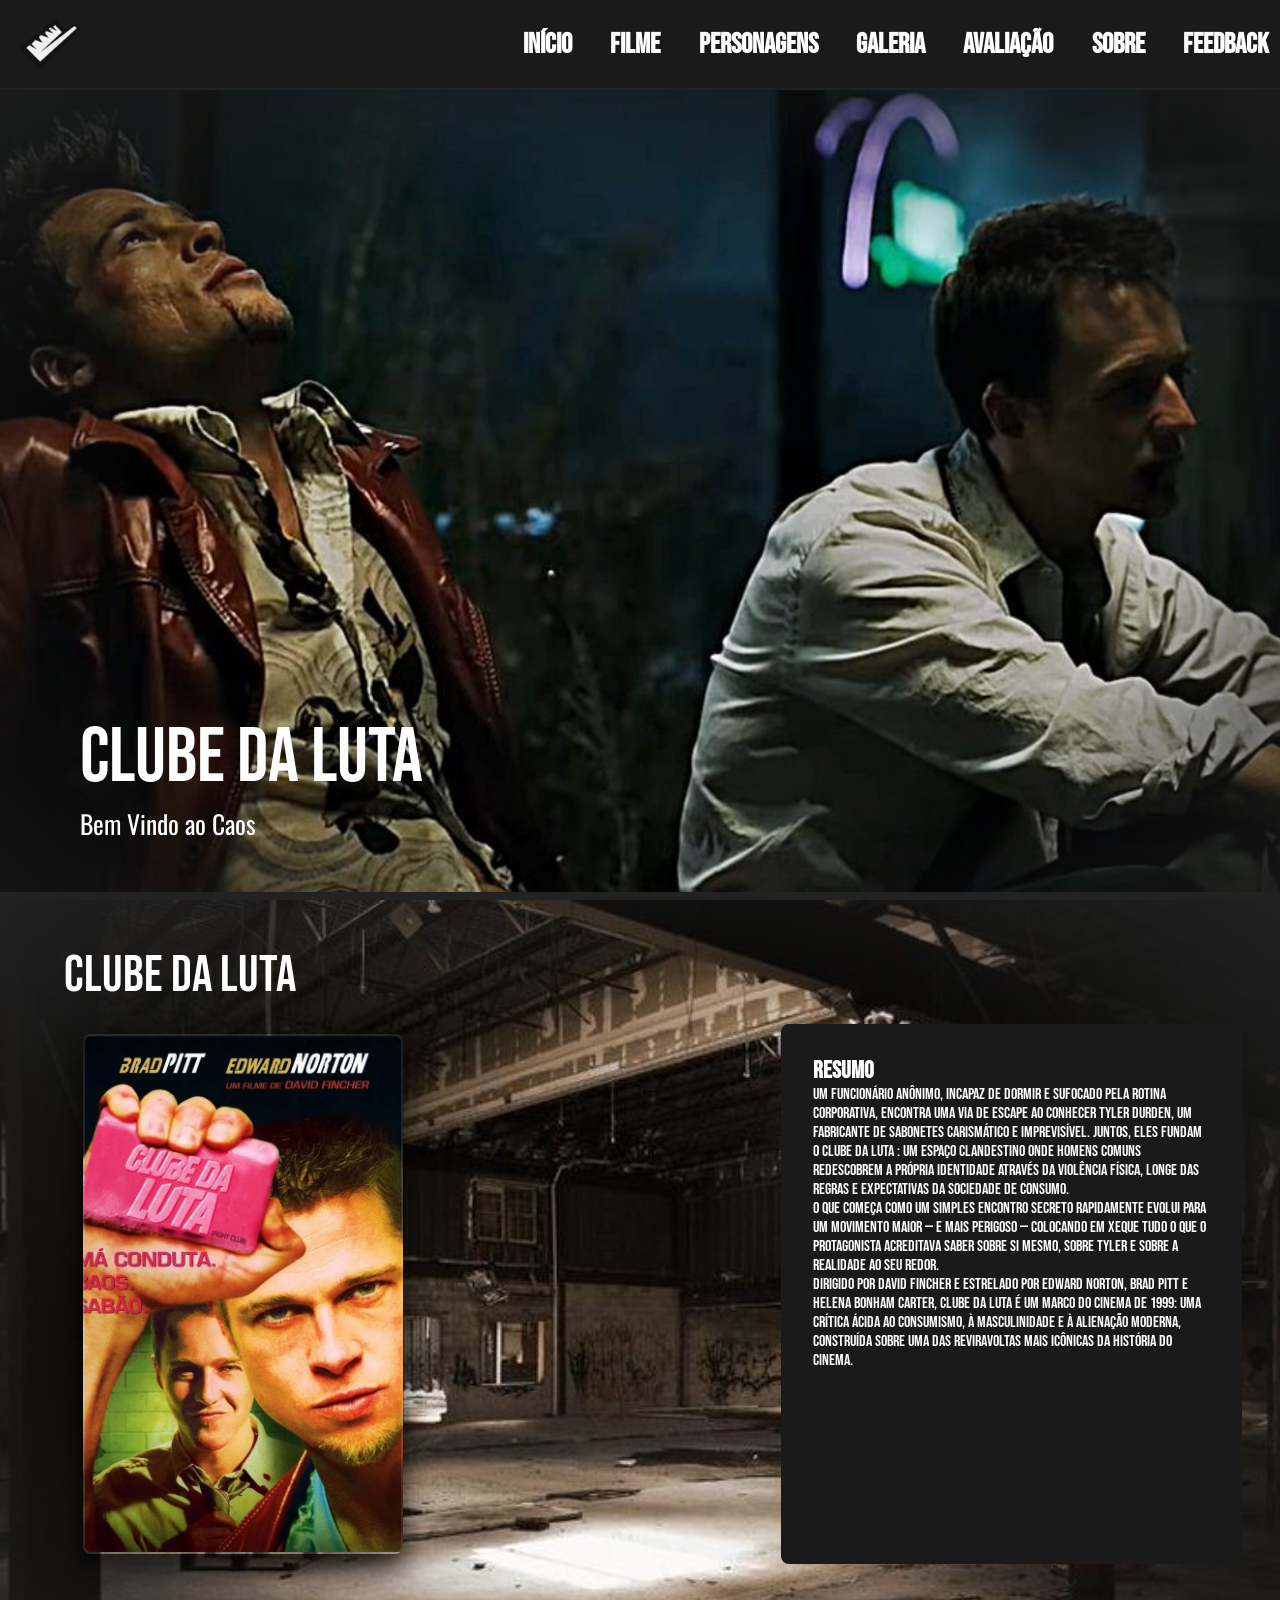
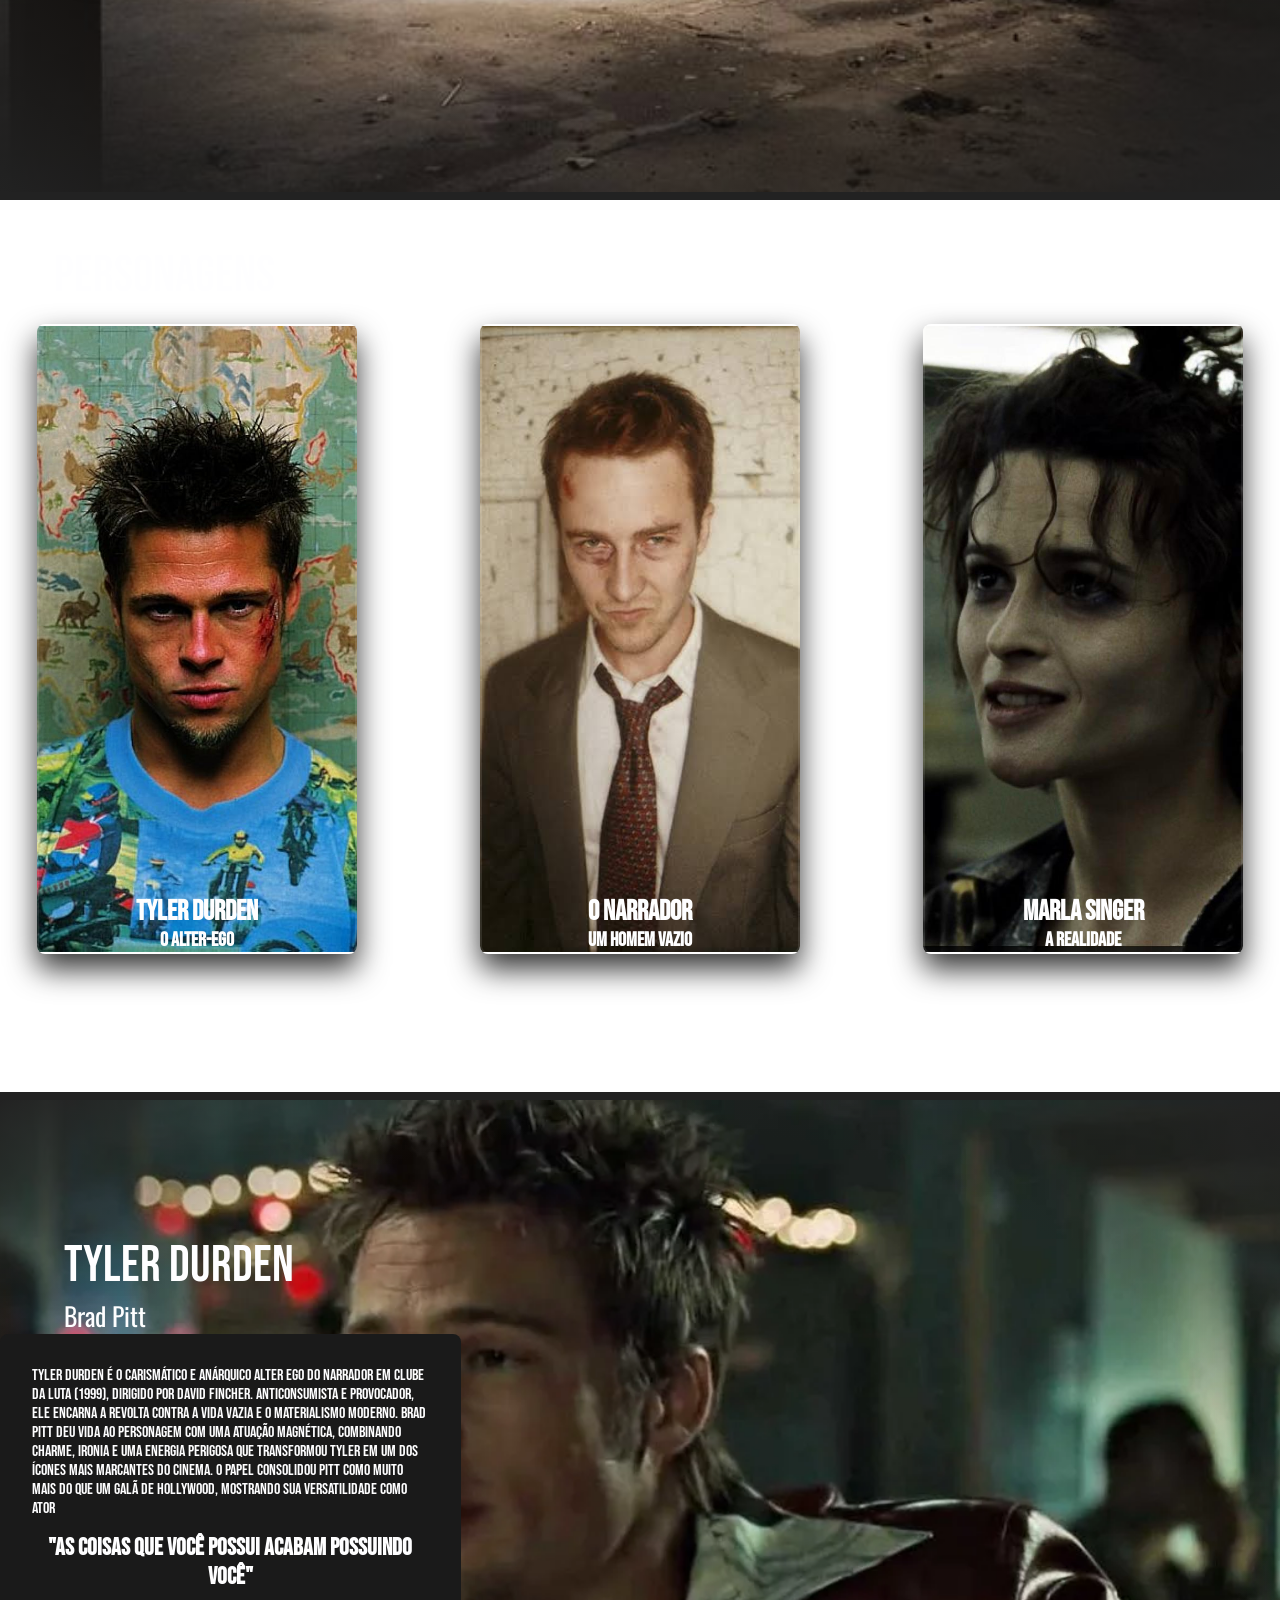
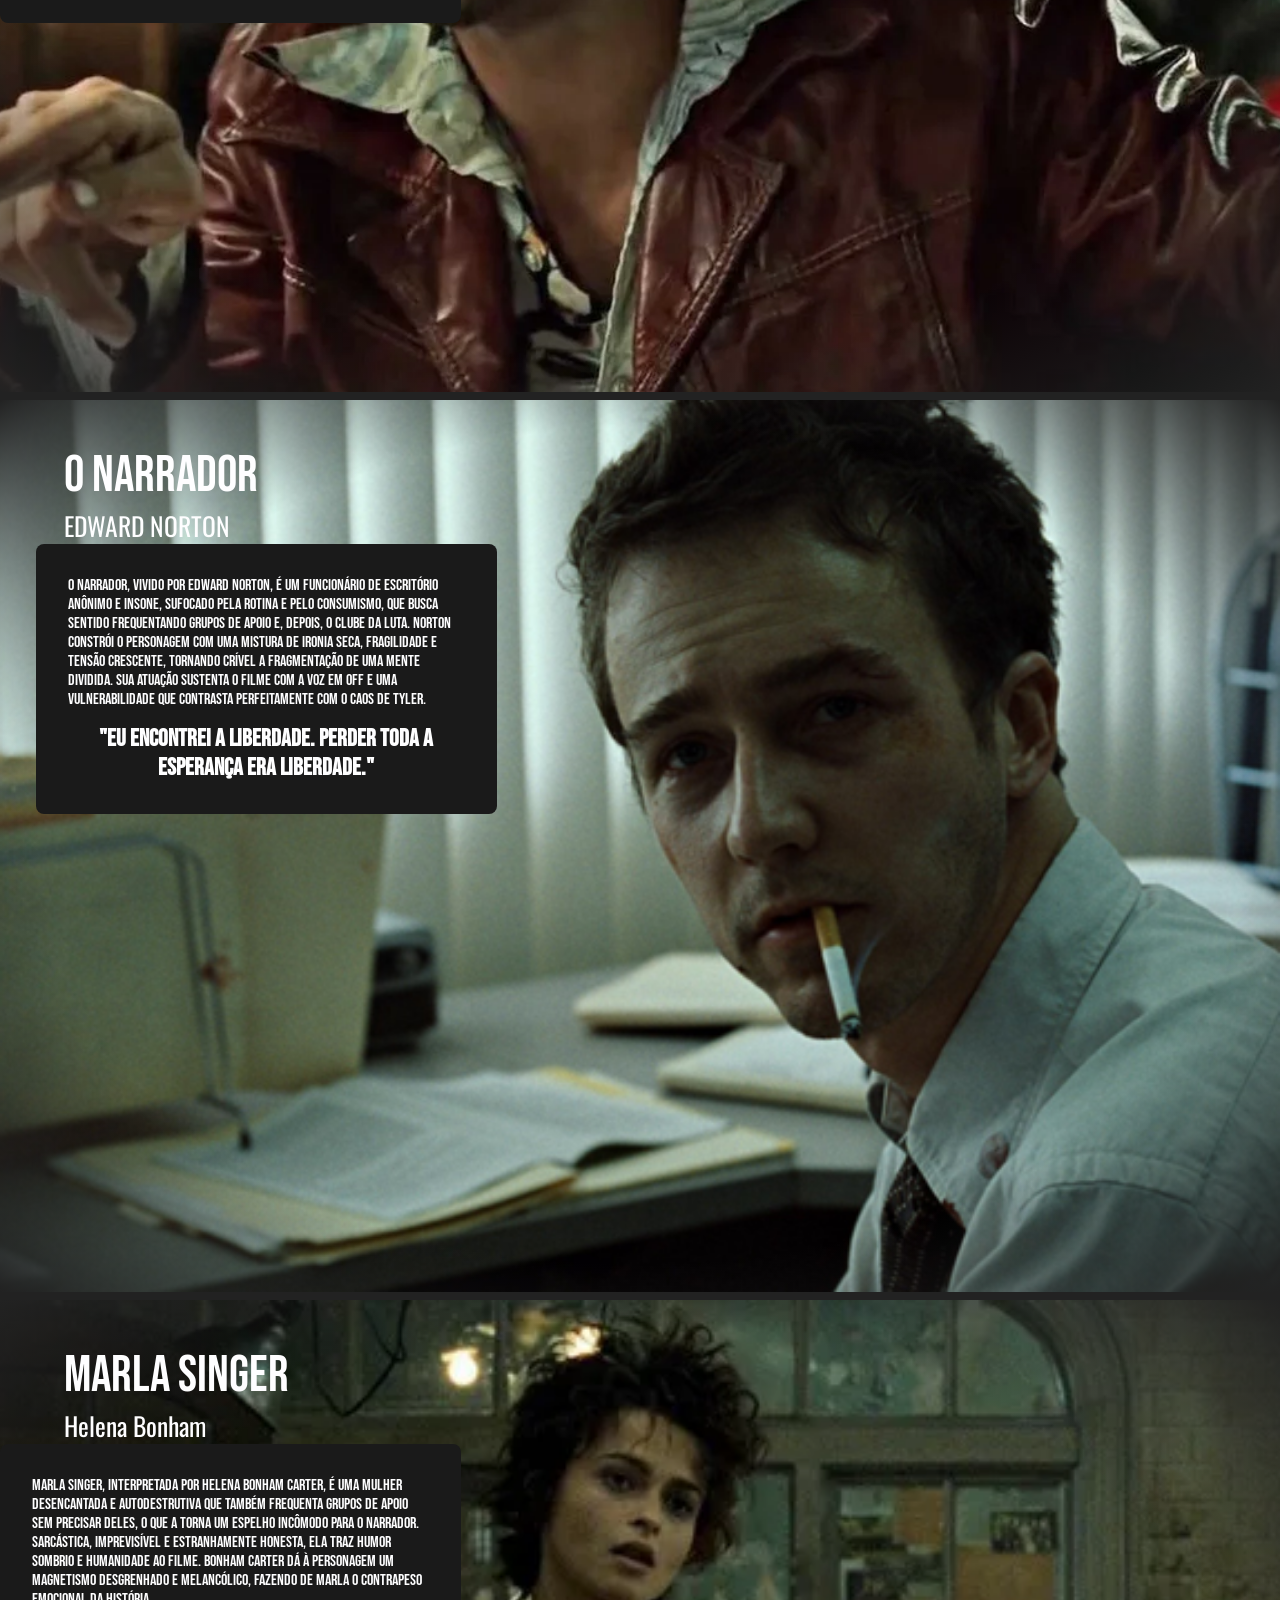
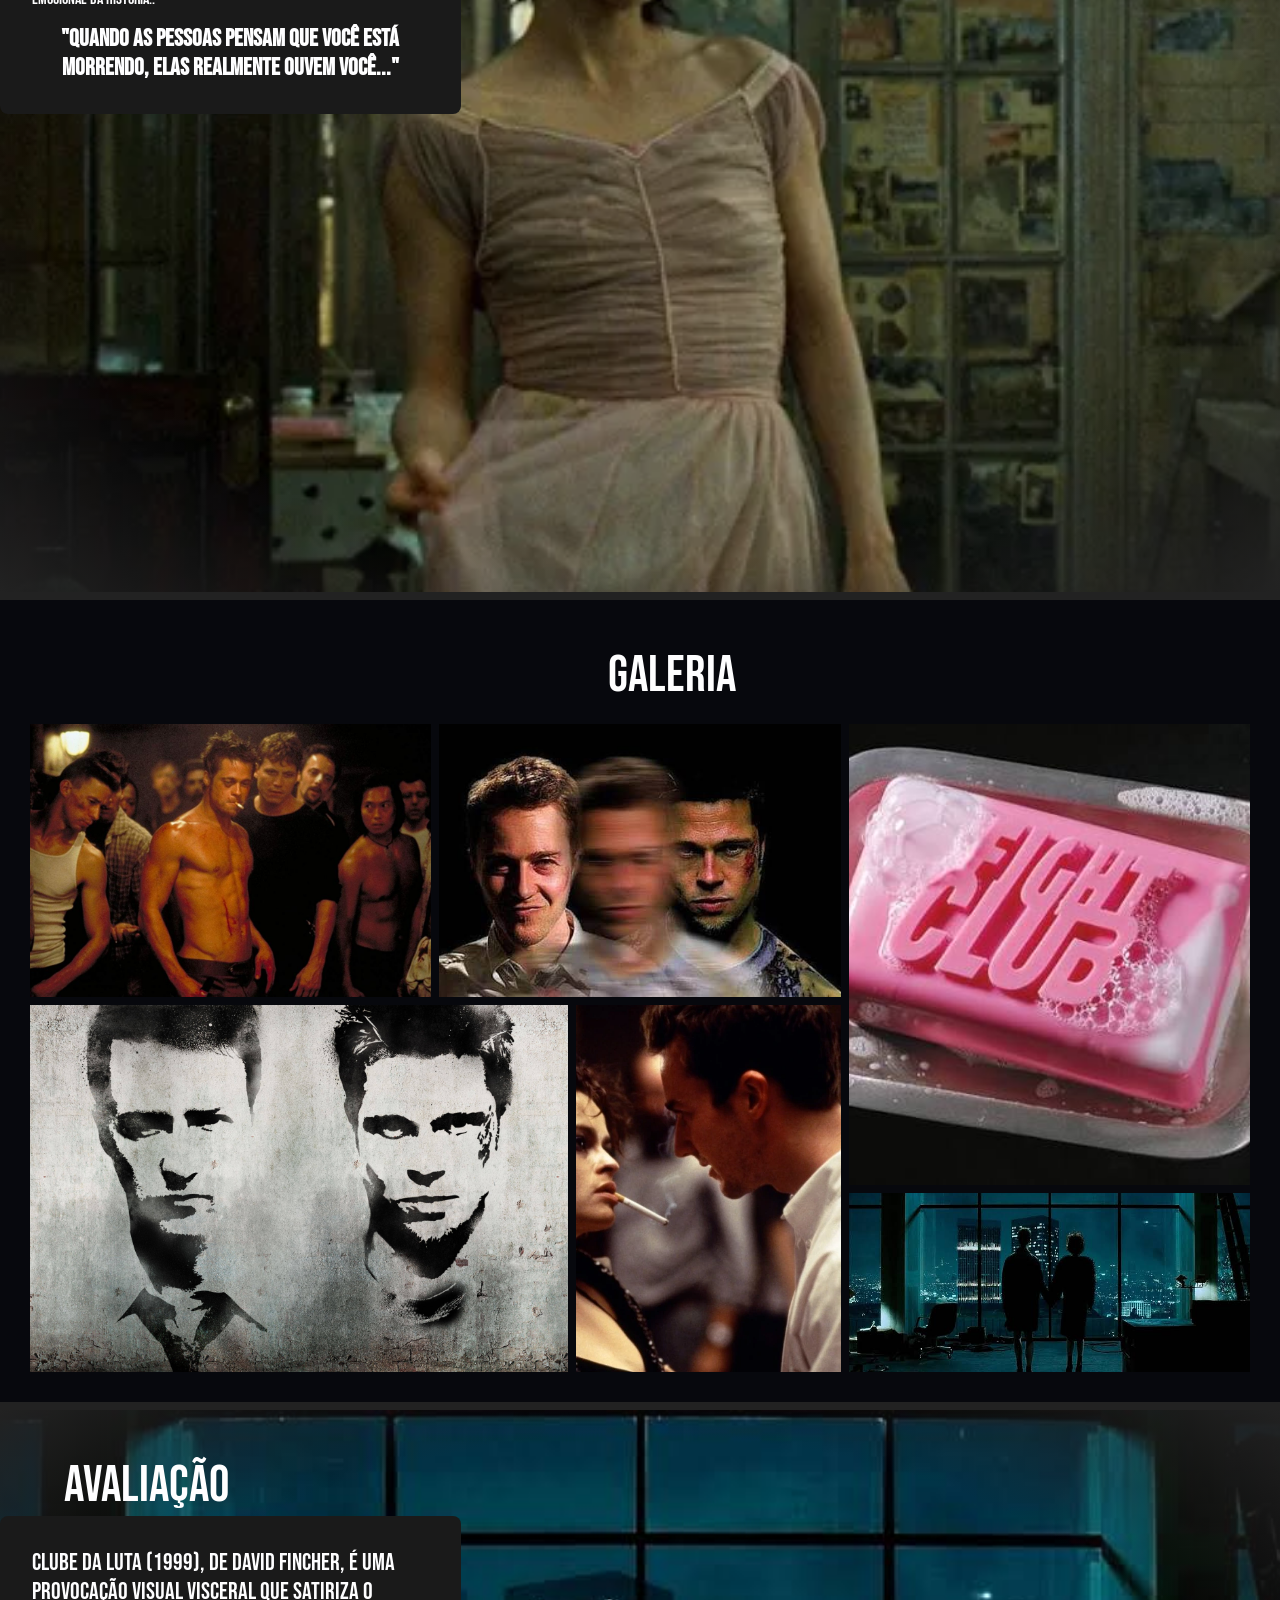
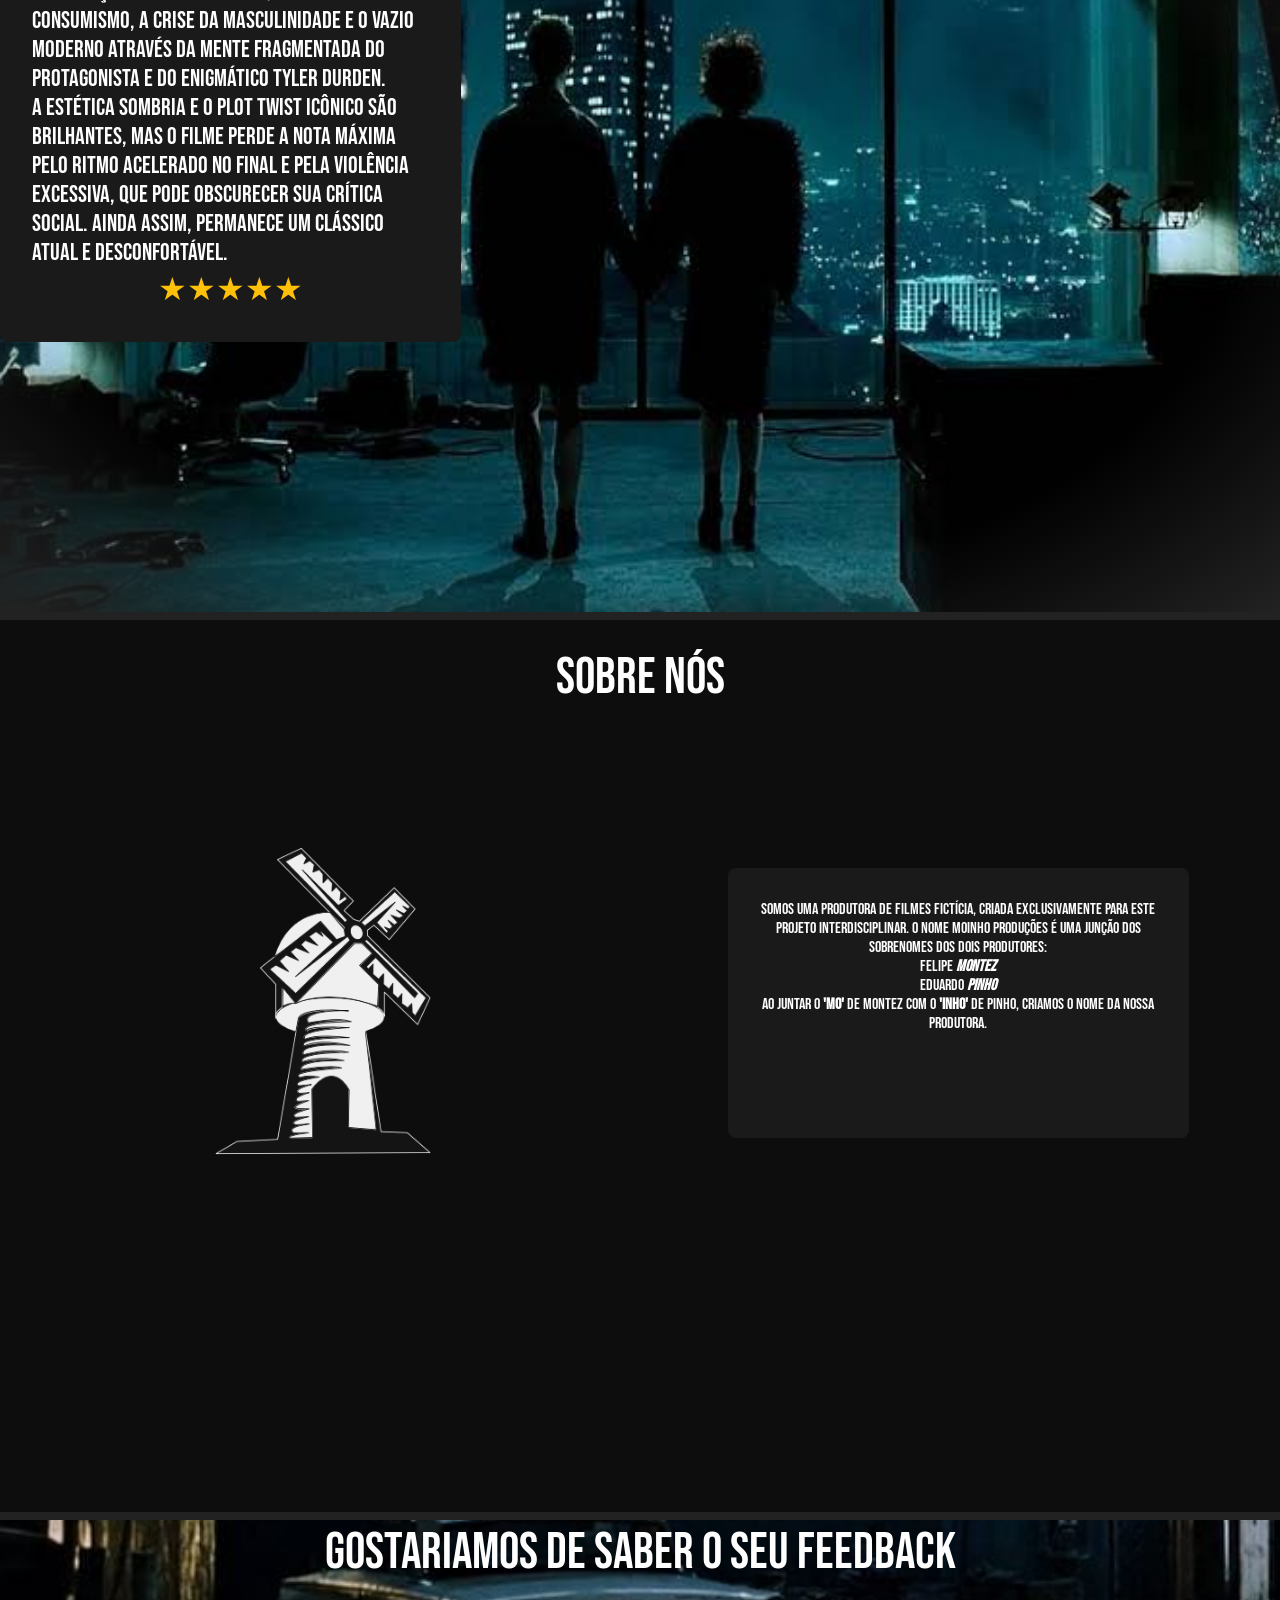
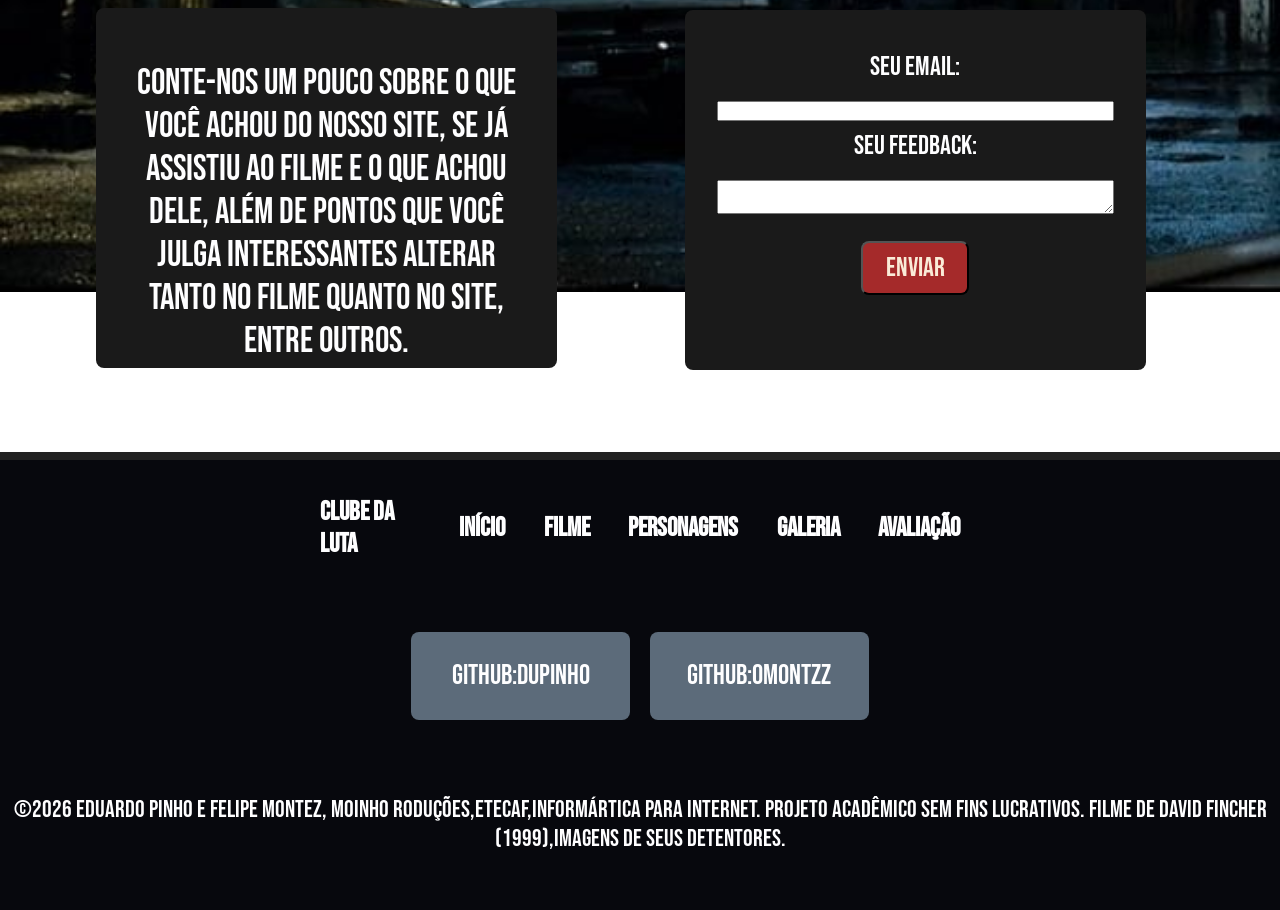
==== index.html @ 28697330 "Sobre nós Versão beta do sobre nós" ====
<!DOCTYPE html>
<html lang="pt-br">
<head>
    <meta charset="UTF-8">
    <meta name="viewport" content="width=device-width, initial-scale=1.0">
    
    <link rel="stylesheet" href="style.css">
    
    <title>Clube da Luta (1999)</title>
    <link rel="icon" type="image/png" href="./imgs/logoHelice.png">
    
    <meta name="description" content="Trabalho interdisciplinar feito por Eduardo Luis Pinho e Felipe Montez, Clube da Luta (1999)">
    <meta name="keywords" content="clube da luta, 1999, david fincher, edward norton, brad pitt">
    <meta name="author" content="Eduardo Luis Pinho">
    <meta name="author" content="Felipe Montez">
    <link rel="preconnect" href="https://fonts.googleapis.com">
    <link rel="preconnect" href="https://fonts.gstatic.com" crossorigin>
    <link href="https://fonts.googleapis.com/css2?family=Bebas+Neue&family=Oswald:wght@200..700&display=swap" rel="stylesheet">
</head>

<body>
    <header>
        <div id="mainHeader">
            <img id="logoProdutora" src="./imgs/logoHelice.png" alt="Logo da Helice Produtora">
            <nav>
                <h3 class="navsBtn"><a href="#secHome">INÍCIO</a></h3>
                <h3 class="navsBtn"><a href="#secFilme">FILME</a></h3>
                <h3 class="navsBtn"><a href="#secPersonagens">PERSONAGENS</a></h3>
                <h3 class="navsBtn"><a href="#secGaleria">GALERIA</a></h3>
                <h3 class="navsBtn"><a href="#secAvaliacao">AVALIAÇÃO</a></h3>
                <h3 class="navsBtn"><a href="#secSobreNos">SOBRE</a></h3>
                <h3 class="navsBtn"><a href="#secFeedback">FEEDBACK</a></h3>
            </nav>

            <div class="barra" id="barraProg" aria-hidden="true"></div>
        </div>
    </header>

    <section id="secHome">
        <div id="mainHome">
        <h1 class="pgTitulo" id="homeTitulo">CLUBE DA LUTA</h1>
        <h3 class="pgSubtitulo" id="homeSubtitulo">Bem Vindo ao Caos</h3>
        </div>
    </section>

    <section id="secFilme">
        <h1 class="pgTitulo" id="filmeTitulo">CLUBE DA LUTA</h1>
        <div id="infosFilme">
            <div id="bannerFilme"></div>
            <div class="infosBox" id="infosBoxFilme">
                <h1 id="tituloResumo">RESUMO</h1>
                <p>Um funcionário anônimo, incapaz de dormir e sufocado pela rotina corporativa, encontra uma via de escape ao conhecer Tyler Durden, um fabricante de sabonetes carismático e imprevisível. Juntos, eles fundam o Clube da Luta : um espaço clandestino onde homens comuns redescobrem a própria identidade através da violência física, longe das regras e expectativas da sociedade de consumo.</p>
                <p>O que começa como um simples encontro secreto rapidamente evolui para um movimento maior — e mais perigoso — colocando em xeque tudo o que o protagonista acreditava saber sobre si mesmo, sobre Tyler e sobre a realidade ao seu redor.</p>
                <p>Dirigido por David Fincher e estrelado por Edward Norton, Brad Pitt e Helena Bonham Carter, Clube da Luta é um marco do cinema de 1999: uma crítica ácida ao consumismo, à masculinidade e à alienação moderna, construída sobre uma das reviravoltas mais icônicas da história do cinema.</p>
            </div>
        </div>
    </section>

    <section id="secPersonagens">
        <h1 class="pgTitulo" id="personagensTitulo">PERSONAGENS</h1>
        <div id="cardsPersonagens">
            <a class="cards" id="cardTyler" href="#secPersonagensTyler">
                <h3 class="personaNm">TYLER DURDEN</h3>
                <h5 class="persoAdjetivo">O alter-ego</h5>
            </a>
            <a class="cards" id="cardNarrador" href="#secPersonagensNarrador">
                <h3 class="personaNm">O NARRADOR</h3>
                <h5 class="persoAdjetivo">Um Homem Vazio</h5>
            </a>
            <a class="cards" id="cardMarla" href="#secPersonagensMarla">
                <h3 class="personaNm">MARLA SINGER</h3>
                <h5 class="persoAdjetivo">A realidade</h5>
            </a>
        </div>
    </section>

    <section class="persoPG" id="secPersonagensTyler">
        <h1 class="pgTitulo" id="persoTylerTitulo">TYLER DURDEN</h1>
        <h3 class="pgSubtitulo" id="persoTylerSubtitulo">Brad Pitt</h3>
        <div class="infosBox" id="boxTyler">
            <p>Tyler Durden é o carismático e anárquico alter ego do narrador em Clube da Luta (1999), dirigido por David Fincher. Anticonsumista e provocador, ele encarna a revolta contra a vida vazia e o materialismo moderno. Brad Pitt deu vida ao personagem com uma atuação magnética, combinando charme, ironia e uma energia perigosa que transformou Tyler em um dos ícones mais marcantes do cinema. O papel consolidou Pitt como muito mais do que um galã de Hollywood, mostrando sua versatilidade como ator</p>
            <h2 class="citacoes">"As coisas que você possui acabam possuindo você"</h2>
        </div>
        <div id="documentoTyler"></div>
    </section>

    <section class="persoPg" id="secPersonagensNarrador">
        <h1 class="pgTitulo" id="persoNarraTitulo">O NARRADOR</h1>
        <h3 class="pgSubtitulo" id="persoNarraSubtitulo">EDWARD NORTON</h3>
        <div class="infosBox" id="boxNarrador">
            <p>O narrador, vivido por Edward Norton, é um funcionário de escritório anônimo e insone, sufocado pela rotina e pelo consumismo, que busca sentido frequentando grupos de apoio e, depois, o clube da luta. Norton constrói o personagem com uma mistura de ironia seca, fragilidade e tensão crescente, tornando crível a fragmentação de uma mente dividida. Sua atuação sustenta o filme com a voz em off e uma vulnerabilidade que contrasta perfeitamente com o caos de Tyler.</p>
            <h2 class="citacoes">"Eu encontrei a liberdade. Perder toda a esperança era liberdade."</h2>
        </div>
    </section>

    <section class="persoPg" id="secPersonagensMarla">
        <h1 class="pgTitulo" id="persoMarlaTitulo">MARLA SINGER</h1>
        <h3 class="pgSubtitulo" id="persoMarlaSubtitulo">Helena Bonham</h3>
        <div class="infosBox" id="boxMarla">
            <p>Marla Singer, interpretada por Helena Bonham Carter, é uma mulher desencantada e autodestrutiva que também frequenta grupos de apoio sem precisar deles, o que a torna um espelho incômodo para o narrador. Sarcástica, imprevisível e estranhamente honesta, ela traz humor sombrio e humanidade ao filme. Bonham Carter dá à personagem um magnetismo desgrenhado e melancólico, fazendo de Marla o contrapeso emocional da história..</p>
            <h2 class="citacoes"> "Quando as pessoas pensam que você está morrendo, elas realmente ouvem você..."</h2>
        </div>
    </section>

    <section id="secGaleria">
        <h1 class="pgTitulo" id="galeriaTitulo">GALERIA</h1>
        <div id="ftsGaleriaOrg">
            <div class="ftGal" id="ftGaleria1">
                <img src="./imgs/ftGaleria01.jpg" alt="">
            </div>
            <div class="ftGal" id="ftGaleria2">
                <img src="./imgs/ftGaleria02.jpg" alt="">
            </div>
            <div class="ftGal" id="ftGaleria3">
                <img src="./imgs/ftGaleria03" alt="">
            </div>
            <div class="ftGal" id="ftGaleria4">
                <img src="./imgs/ftGaleria04.jfif" alt="">
            </div>
            <div class="ftGal" id="ftGaleria5">
                <img src="./imgs/ftGaleria05" alt="">
            </div>
            <div class="ftGal" id="ftGaleria6">
                <img src="./imgs/ftPlot" alt="">
            </div>
        </div>
    </section>

    <section id="secAvaliacao">
        <h1 class="pgTitulo" id="avaliacaoTitulo">AVALIAÇÃO</h1>

        <div class="infosBox" id="infosBoxAval">
            <p class="txtAval">Clube da Luta (1999), de David Fincher, é uma provocação visual visceral que satiriza o consumismo, a crise da masculinidade e o vazio moderno através da mente fragmentada do protagonista e do enigmático Tyler Durden.</p>
            <p class="txtAval">A estética sombria e o plot twist icônico são brilhantes, mas o filme perde a nota máxima pelo ritmo acelerado no final e pela violência excessiva, que pode obscurecer sua crítica social. Ainda assim, permanece um clássico atual e desconfortável.</p>
                <span class="estrelas">★★★★★</span>
        </div>
    </section>

    <!--? vou fazer uma section do sobre a moinho produções e depois tipo um newsletter pra enviarem feedback -->

    <section id="secSobreNos">
        <h1 class="pgTitulo" id="sobreTitulo">SOBRE NÓS</h1>
        <div id="infosSobre">
            <div id="ftLogo"></div>
            <div class="infosBox" id="infosBoxSobre">
                <p>Somos uma produtora de filmes fictícia, criada exclusivamente para este projeto interdisciplinar. O nome Moinho Produções é uma junção dos sobrenomes dos dois produtores:</p>
                <ul>
                    <li>Felipe <b><i>Montez</i></b></li>
                    <li>Eduardo <b><i>Pinho</i></b></li>
                </ul>
                <p>Ao juntar o <b>'Mo'</b> de Montez com o <b>'inho'</b> de Pinho, criamos o nome da nossa produtora.</p>
            </div>
        </div>
    </section>

    <section id="secFeedback">
        <h1 class="pgTitulo" id="feedbackTitulo">Gostariamos de saber o seu feedback</h1>

        <div id="infosFeedback">
            <div class="infosBox" id="boxFeedback">
                <p>Conte-nos um pouco sobre o que você achou do nosso site, se já assistiu ao filme e o que achou dele, além de pontos que você julga interessantes alterar tanto no filme quanto no site, entre outros.</p>
            </div>

            <div class="infosBox" id="boxFormsFeedback">
                <form action="https://formspree.io/f/mvkaweya" method="POST">
                    <label>Seu email:</label>
                        <input type="email" name="email">
                    <label>Seu feedback:</label>
                        <textarea name="message"></textarea>
                    <button type="submit" id="btnEnviar">Enviar</button>
                </form>
            </div>
        </div>
    </section>

    <footer>
            <nav id="navFooter">
                <h3><a href="#secHome">CLUBE DA LUTA</a></h3>
                <h3><a href="#secHome">INÍCIO</a></h3>
                <h3><a href="#secFilme">FILME</a></h3>
                <h3><a href="#secPersonagens">PERSONAGENS</a></h3>
                <h3><a href="#secGaleria">GALERIA</a></h3>
                <h3><a href="#secAvaliacao">AVALIAÇÃO</a></h3>
            </nav>

            <div id="github">
                <a class="githubLink" href="https://github.com/dupinho" target="_blank">GITHUB:DuPinho</a>
                <a class="githubLink" href="https://github.com/OMontzz" target="_blank">GITHUB:OMontzz</a>
            </div>

            <p id="textoFooter"> 
                ©2026 Eduardo Pinho e Felipe Montez, Moinho roduções,ETECAF,Informártica para internet. Projeto Acadêmico sem fins lucrativos. Filme de David Fincher (1999),imagens de seus detentores.
            </p>
    </footer>

    <script src="barraProgresso.js"></script>

</body>
---- style.css ----
:root{
    --corbackgroundSecBase: #5C6B7A;
    --corBackgroundHeaderCards: #07080D;
    --corBackgroundBoxInfos: #1A1A1A;
    --corText: #FEFEFF;
    --tamanhoFontePgTitulo:4vw;
    --tamanhoFontePgSubtitulo: 2vw;
    --alturaCard: 70vh;
    --larguraCard: 25vw;
    --alturaImgCard: 38vh;
    --larguraImgCard: 18vw;
    --fontBabas: 'Bebas Neue', sans-serif;
    --fontOswald: 'Oswald', sans-serif;
}

*{
    padding: 0;
    margin: 0;
    box-sizing: border-box;
    font-family: 'Oswald', sans-serif;
    font-family: 'Bebas Neue', sans-serif;
}

html{
    scroll-behavior: smooth;
}

body::-webkit-scrollbar{
    display: none;
}

header{
    position: fixed;
    z-index: 2;
    top: 0;
    left: 0;
    
    background-color:#1A1A1A;
    color: var(--corText);
    border-bottom: 2px solid #222222;
    
    height: 10vh;
    width: 100%;
    
    display: flex;
        align-items: center;
}

nav{
    display: flex;
        justify-content: center;
        align-items: center;
    width: 50%;
    gap: 3vw;
    font-size: 1.5rem;
}

section{
    height: 100vh;
    width: 100%;
    
    border-bottom: 0.5rem solid #222222;

    scroll-margin-top: 10vh;
}

h1{
    padding-top: 5vh;
}

a{
    color: inherit;

    text-decoration: none;
}

form{
    display: flex;
        flex-direction: column;
}

label{
    margin-top: 1vh;
    margin-bottom: 2vh;

    font-size: 3vh;
}

textarea{
    margin-bottom: 3vh;
}

ul {
    list-style: none;
    padding: 0;
    margin: 0;
}

footer{
    width: 100%;
    height: 50vh;
    display: flex;
    flex-direction: column;
    align-items: center;
    background-color:#07080D;
    color: #FEFEFF;
}

#mainHeader{
    width: 100%;

    display: flex;
        justify-content: space-between;
        align-items: center;
}

#mainHeader > nav{
    margin-right: 5vw;
}

.barra{
    position: absolute;
    left: 0;
    bottom: 0;
    
    width: 100%;
    height: 1px;
    
    background: #fcc928;
    box-shadow: 
        0 0 8px 1px rgba(252, 201, 40, 0.9),
        0 0 20px 4px rgba(252, 201, 40, 0.5),
        0 0 45px 8px rgba(252, 201, 40, 0.25);
    
    transform-origin: left;
}

#logoProdutora{
    width: clamp(80px, 10vw, 120px);
    height: clamp(40px, 5vw, 60px);
    margin-left: clamp(12px, 2vw, 20px);
    object-fit: contain;
    object-position: left center;
}

.pgTitulo{
    color: var(--corText);
    font-size: var(--tamanhoFontePgTitulo);
    font-family: var(--fontBabas);
    font-weight: normal;
    
    margin-left:5vw;
}

.pgSubtitulo{
    color: var(--corText);
    font-size: var(--tamanhoFontePgSubtitulo);
    font-family: var(--fontOswald);
    font-weight: normal;
    
    margin-left:5vw;
}

#secHome{
    margin-top: 10vh;

    height: 90vh;

    background:
        radial-gradient(rgba(0, 0, 0, -0.50) 500px, #1a1a1a), 
        url(./imgs/ftHome.jpg);
    background-size: cover;
    background-attachment: fixed;
    background-position: center 10vh;
    
    display: flex;
        flex-direction: column;
        justify-content: flex-end;
}

#mainHome{
    margin-left: 80px;
    margin-bottom: 50px;
    text-align: left;
}

#homeTitulo{
    font-size: calc(var(--tamanhoFontePgTitulo) * 1.5);
    margin:0px;
}

#homeSubtitulo{
    margin:0px;
}

#secFilme{
    background:
        radial-gradient(rgba(0, 0, 0, -0.50) 500px, #222222),
        url(./imgs/galpao.jfif);
    background-size: cover;
    background-repeat: no-repeat;
    background-position: center;
}

#filmeTitulo{
    margin-bottom: 2vh;
}

#infosFilme{
    display: flex;
        justify-content: space-between;
        align-items: center;
    width: 100%;
}

#bannerFilme{
    width: 25vw;
    max-width: 320px;
    min-width: 220px;

    height: 65vh;
    min-height: 380px;
    max-height: 520px;

    background-image: url(imgs/ftCapa.jpg);
    background-size: cover;
    background-position: center;
    background-repeat: no-repeat;

    border-radius: 8px;
    border: 2px solid rgba(255, 255, 255, 0.1);
    box-shadow: 0 15px 30px rgba(0, 0, 0, 0.8);

    transition: transform 0.3s ease;

    margin-left: 6.5vw;
}

#bannerFilme:hover{
    transform: scale(1.02);
}

.infosBox{
    background-color: var(--corBackgroundBoxInfos);
    
    width: 36vw;
    min-width: 320px;
    max-width: 480px;
    
    border-radius: 8px;
    
    color: var(--corText);
    
    margin-right: 3vw;
    padding: 2rem;

        justify-self: flex-end;
        align-self: center;
}

#infosBoxFilme{
    height: 60vh;
}

#tituloResumo{
    padding-top: 0;
}

#secPersonagens{
    background:
        radial-gradient(rgba(0, 0, 0, -0.50) 500px, black), 
        url(./imgs/ftfundoPersonagens.jpeg);
        background-size: cover;
        background-attachment: fixed;
        background-position: center 10vh;
    
    display: flex;
        flex-direction: column;
        align-items: center;
}

#personagensTitulo{
    display: flex;
        align-self: flex-start;
    
    padding-bottom: 2vh;
    margin-left: 6vh;
}

#cardsPersonagens{
    width: 100%;

    display: flex;
        justify-content: space-around;
        align-items: center;
    gap: 50px;
}

.cards{
    width: var(--larguraCard);
    height: var(--alturaCard);

    display: flex;
        flex-direction: column;
        align-items: center;
        justify-content: flex-end;

    color: var(--corText);
    font-size: 1.5rem;

    border-radius: 8px;
    border: 2px solid rgba(255, 255, 255, 0.1);
    box-shadow: 0 15px 30px rgba(0, 0, 0, 0.8);

    transition: transform 0.3s ease;
}

.cards:hover{
    transform: scale(1.06);
}

#cardTyler{
    background-image: url(imgs/ftTylerPersoCard.jpg);
    background-size: cover;
    background-position: center;
    background-repeat: no-repeat;
}

#cardNarrador{
    background-image: url(imgs/ftcardNarrador.png);
    background-size: cover;
    background-position: center;
    background-repeat: no-repeat;
}

#cardMarla{
    background-image: url(imgs/ftMarlaPersoCard.jpg);
    background-size: cover;
    background-position: center;
    background-repeat: no-repeat;
}

.citacoes{
    text-align: center;
    padding-top: 15px;
}

#secPersonagensTyler{
    background: 
        radial-gradient(rgba(0, 0, 0, -0.50) 600px, #222222),
        url(./imgs/ftTylerPersopg);
    background-size: cover;
    background-position: center;
    padding-top: 10vh;
}

#secPersonagensNarrador{
    background: 
        radial-gradient(rgba(0, 0, 0, -0.50) 600px, #222222),
        url(./imgs/ftNarradorPersopg);
    background-size: cover;
    background-position: center;
}

#secPersonagensNarrador .infosBox{
    margin-left: 2.8vw;

    justify-self: flex-start;
}

#secPersonagensMarla{
    background: 
        radial-gradient(rgba(0, 0, 0, -0.50) 600px, #222222),
        url(./imgs/ftMarlaPersopg);
    background-size: cover;
    background-position: center;
}

#secGaleria{
    height: 90vh;
    
    background-color: var(--corBackgroundHeaderCards);
    
    display: flex;
        flex-direction: column;
    
    padding: 0 30px 30px;
}

#galeriaTitulo{
    margin-bottom: 2vh;

    align-self: center;
}

#ftsGaleriaOrg{
    flex: 1;
    min-height: 0;
    
    display: grid;
        grid-template-columns: repeat(9, minmax(0, 1fr));
        grid-template-rows: repeat(7, minmax(0, 1fr));
        gap: 8px;
}

#ftsGaleriaOrg > div{
    min-height: 0;
    overflow: hidden;
}

#ftsGaleriaOrg img{
    display: block;
    width: 100%;
    height: 100%;
    object-fit: cover;
}

#ftGaleria1 {
    grid-area: 1 / 1 / 4 / 4;
}
#ftGaleria2 {
    grid-area: 4 / 1 / 8 / 5;
}
#ftGaleria3 {
    grid-area: 4 / 5 / 8 / 7;
}
#ftGaleria4 {
    grid-area: 1 / 4 / 4 / 7;
}
#ftGaleria5 {
    grid-area: 1 / 7 / 6 / 10;
}
#ftGaleria6 {
    grid-area: 6 / 7 / 8 / 10;
}

.ftGal{
    transition: transform 0.3s ease;
}

.ftGal:hover{
    transform: scale(1.04);
    z-index: 1;
}

#secAvaliacao{
    height: 90vh;

    background: 
        radial-gradient(rgba(0, 0, 0, -0.50) 600px, #222222),
        url(./imgs/ftPlot);
    background-size: cover;
    background-position: center;
    background-repeat: no-repeat;
}

#secAvaliacao .infosBox{
    font-size: 1.5rem;
}

#secSobreNos{
    background-color: #0D0D0D;

    display: flex;
        flex-direction: column;
        align-content: center;
}

#sobreTitulo{
        align-self: center;

    margin-left: 0;
    padding-top: 3vh;
}

#infosSobre{
    display: flex;
        flex-direction: row;
        justify-content: center;
        gap: 15vh;
}

#ftLogo{
    height: 60vh;
    width: 60vh;

    background-image: url(./imgs/logoMoinho.png);
    background-repeat: no-repeat;
    background-position: center;
    background-size: cover;

    padding-top: 6vh;
    margin-top: 2.5vh;
    margin-left: 0;

        align-self: center;
}

#infosBoxSobre{
    height: 30vh;
    
    margin-top: 3vh;

    text-align: center;
}

#secFeedback{
    height: 60vh;

    background-image: url(./imgs/ftfundoPersonagens2.jpeg);
    background-size: cover;
    background-position: center -90vh;
    background-repeat: no-repeat;

    display: flex;
        flex-direction: column;
        align-content: center;
}

#feedbackTitulo{
        align-self: center;

    margin-left: 0;
    padding-top: 0.2vh;
}

#infosFeedback{
    display: flex;
        flex-direction: row;
        justify-content: center;
        gap: 10vh;
}

#boxFeedback{
    height: 40vh;

    font-size: 4vh;

    padding-top: 6vh;
    margin-top: 2.5vh;
    margin-left: 0;

        text-align: center;
        align-self: center;
}

#boxFormsFeedback{
    height: 40vh;
    
    margin-top: 3vh;

    text-align: center;
}

#btnEnviar{
    height: 6vh;
    width: 12vh;

    background-color: brown;
    color: antiquewhite;

    border-radius: 8px;

    font-size: 3vh;
    
        align-self: center;
}

.estrelas {
    display: block;
    width: 100%;
    margin-top: 0.2rem;
    text-align: center;

    color: #ffc107;
    font-size: 32px;
}


#navFooter{
    display: flex;
}

#navFooter h3{
    margin-top: 4vh;
    margin-bottom: 8vh;

    font-size: 1.65rem;
}

#github{
    display: flex;
        justify-content: center;
    
    gap: 20px;
    padding-bottom: 30px;
}

#github .githubLink{
    display: flex;
        align-items: center;
        justify-content: center;

    height: 87.5px;
    width: 218.75px;
    
    border-radius: 8px;
    
    text-align: center;
    text-decoration: none;
    
    background-color: #5C6B7A;
    
    font-size: 1.75rem;

    margin-bottom: 5vh;
}

#textoFooter{
    text-align: center;
    font-size: 1.5rem;

    margin-bottom: 2vh;
}

@media (max-width: 767px){
    header{
        height: 12.5vh;
        padding-top: 2.5vh;
    }

    nav{
        gap: 1.5vw;

        font-size: 1rem;
    }

    section{
        height: 87.5vh;

        scroll-margin-top: 12.5vh;
    }

    h1{
        padding-top: 2.5vh;
    }

    footer{
        height: 47.5vh;
        
        padding: 2.5rem 1rem 1.5rem;
        
        border-top: 2px solid #222222;
    }

    #mainHeader{
        padding-top: 5vw;
        padding-right: 15vw;

        gap: 15vw;
    }

    .navsBtn{
        padding: 0.5vw;
    }

    #logoProdutora{
        width: clamp(56px, 18vw, 75px);
        height: clamp(38px, 10vw, 50px);
        margin-left: clamp(8px, 4vw, 15px);
        margin-bottom: 1.5vh;
    }

    .pgTitulo{
        font-size: calc(var(--tamanhoFontePgTitulo) * 2);
    }

    .pgSubtitulo{
        font-size: calc(var(--tamanhoFontePgSubtitulo) * 2);
    }

    #secHome{
        background:
            url(./imgs/ftHomeMobile.jpg);
        background-position: 40% -40vh;

            justify-content: center;
            align-items: center;
    }

    #mainHome{
        margin-left: 0;
        margin-bottom: 85%;
        text-align: center;
    }

    #homeTitulo{
        font-size: calc(var(--tamanhoFontePgTitulo) * 3.2);
    }

    #homeSubtitulo{
        font-size: calc(var(--tamanhoFontePgSubtitulo) * 2.7);
    }

    #filmeTitulo{
        justify-self: center;
        
        font-size: calc(var(--tamanhoFontePgTitulo) * 2.5);

        margin-left: 0;
        margin-bottom: 1vh;
    }

    #infosFilme{
            flex-direction: column;
            justify-content: center;
            align-items: center;
    }

    #bannerFilme{
        height: 15vh;/*! 30vh */

        margin-left: 0;
        margin-bottom: 2.5vh;
    }

    .infosbox{
        width: 60vw;
        height: 10vh;

        margin-right: 0;
        padding: 1rem;
    }

    #infosBoxFilme{
        height: 30vh;
        width: 90vw;

        padding-top: 0;
        font-size: 0.8rem;

        display: flex;
            flex-direction: column;
            justify-content: center;
            align-items: center;
            text-align: center;
    }

    #tituloResumo{
        padding-top: 2.5vh;
    }

    #secPersonagens{
            justify-content: center;
    }

    #personagensTitulo{
        align-self: center;

        margin-left: 0;
        margin-bottom: 1vh;
    }

    #cardsPersonagens{
        flex-direction: column;
        justify-content: center;
        align-items: center;
        text-align: center;

        gap: 2.5vh;
    }
    
    .cards{
        width: 80vw;
        height: 22.5vh;

        font-size: 1rem;
    }

    /** configurar em outro momento a forma das imagens dentro dos cards */

    #cardNarrador{
        background-position: center 30%;
    }

    #cardMarla{
        margin-bottom: 3.5vh;
    }

    /*! talvez tenha que ajustar o tamanho do padding do citacoes */

    .citacoes{
        padding-top: 0;
    }

    #secPersonagensTyler{
        padding-top: 0;

        display: flex;
            flex-direction: column;
            justify-content: center;
            align-items: center;

        background:
            radial-gradient(rgba(0, 0, 0, 0.50) 600px, #222222),
            url(./imgs/ftTylerPersopgMobile.jfif);
        background-position: 70% center;
        background-size: cover;
    }

    #persoTylerTitulo{
        font-size: calc(var(--tamanhoFontePgTitulo) * 2.5);
    }

    #persoTylerSubtitulo{
        font-size: calc(var(--tamanhoFontePgSubtitulo) * 2.5);

        margin-bottom: 22vh;
    }

    #boxTyler{
        width: 80vw;
        height: 35vh;

        margin-top: 10vh;
        margin-left: 0;
        margin-right: 0;

        font-size: 1rem;
    }

    #boxTyler > .citacoes{
        padding-top: 5px;

        font-size: 1.2rem;
    }

    #secPersonagensNarrador{
        padding-top: 0;

        display: flex;
            flex-direction: column;
            justify-content: center;
            align-items: center;

        background:
            radial-gradient(rgba(0, 0, 0, 0.50) 600px, #222222),
            url(./imgs/ftNarraPersopgMobile.jfif);
        background-position: 70% center;
        background-size: cover;
    }

    #persoNarraTitulo{
        font-size: calc(var(--tamanhoFontePgTitulo) * 2.5);
    }

    #persoNarraSubtitulo{
        font-size: calc(var(--tamanhoFontePgSubtitulo) * 2.5);

        margin-bottom: 33vh;
    }

    #boxNarrador{
        width: 80vw;
        height: 35vh;

        margin-top: 4vh;
        margin-left: 0;
        margin-right: 0;

        font-size: 1rem;
    }

    #boxNarrador > .citacoes{
        padding-top: 7.5px;

        font-size: 1.2rem;
    }

    #secPersonagensMarla{
        padding-top: 0;

        display: flex;
            flex-direction: column;
            justify-content: center;
            align-items: center;

        background:
            radial-gradient(rgba(0, 0, 0, 0.50) 600px, #222222),
            url(./imgs/ftMarlaPersopgMobile.jpg);
        background-position: center;
        background-size: cover;
    }

    #persoMarlaTitulo{
        font-size: calc(var(--tamanhoFontePgTitulo) * 2.5);
    }

    #persoMarlaSubtitulo{
        font-size: calc(var(--tamanhoFontePgSubtitulo) * 2.5);

        margin-bottom: 32vh;
    }

    #boxMarla{
        width: 80vw;
        height: 40vh;

        margin-left: 0;
        margin-right: 0;
        margin-bottom: 4vh;

        font-size: 1rem;
    }

    #boxMarla > .citacoes{
        padding-top: 7.5px;

        font-size: 1.2rem;
    }

    #galeriaTitulo{
        margin-top: -2.2vh;
        margin-bottom: 1vh;
    }

    #ftsGaleriaOrg{
        display: grid;
            grid-template-columns: repeat(2, 1fr);
            grid-template-rows: repeat(9, 1fr);
            grid-column-gap: 8px;
            grid-row-gap: 8px;
    }

    #ftGaleria1{
        grid-area: 6 / 2 / 10 / 3;
    }
    #ftGaleria2{
        grid-area: 1 / 2 / 3 / 3;
    }
    #ftGaleria3{
        grid-area: 7 / 1 / 10 / 2;
    }
    #ftGaleria4{
        grid-area: 5 / 1 / 7 / 2;
    }
    #ftGaleria5{
        grid-area: 1 / 1 / 5 / 2;
    }
    #ftGaleria6{
        grid-area: 3 / 2 / 6 / 3;
    }
    
    #secAvaliação{
            flex-direction: column;
            justify-content: center;
            align-items: center;

        background-position: center; /* center provisorio, depois arrumar um jeito de dx o centro dele mais pra baixo */
    }

    #avaliacaoTitulo{
            justify-self: center;

        padding-top: 2.5vh;
    }

    #infosBoxAval{
        height: 45vh;
        width: 90vw;

        margin-top: 30vh;
        padding-top: 5vh;

        display: flex;
            flex-direction: column;
            justify-content: center;
            align-items: center;
            text-align: center;
    }

    .txtAval{
        font-size: 1.3rem;
    }

    #navFooter{
        width: 90%;
        display: grid;
            grid-template-columns: repeat(2, minmax(0, 1fr));
            column-gap: 1rem;
            row-gap: 0.75rem;
            text-align: center;
    }

    #navFooter h3{
        margin: 0;
        
        font-size: 1.25rem;
    }

    #navFooter h3:first-child{
            grid-column: 1 / -1;
        
        margin-bottom: 0.5rem;
        
        color: #fcc928;
        
        font-size: 1.65rem;
    }

    #github{
        width: 90%;
        
        gap: 0.75rem;
        
        padding: 2rem 0 1.5rem;
    }

    #github .githubLink{
        width: min(218.75px, 48%);
        height: 56px;
        
        margin-bottom: 0;
        
        border: 1px solid #6f7d8a;
        
        font-size: 1.05rem;
    }

    #textoFooter{
        width: 90%;
        max-width: 420px;
        
        margin: 0;
        
        font-size: 0.85rem;
        line-height: 1.5;
    }
}

@media (min-width: 768px) and (max-width: 1199px){
    header{
        height: 10vh;
    }

    #mainHeader{
        width: 100%;
        
        padding: 0 2vw;
        gap: 12vw;
    }

    #logoProdutora{
        width: 116.5px;
        height: 60px;
        
        margin-left: 4vw;
    }

    nav{
        width: 72%;
    
        gap: 5vw;
    
            justify-content: flex-end;
        
        font-size: 1.75rem;
    }

    .navsBtn{
        white-space: nowrap;
    }

    #secHome{
        background:
            radial-gradient(rgba(0, 0, 0, -10) 500px, #1a1a1a),
            url(./imgs/ftHomeMobile.jpg);
        background-size: cover;
        background-repeat: no-repeat;
        background-position: center;

        display: flex;
            flex-direction: column;
            justify-content: center;
            align-items: center;
    }

    #mainHome{
        margin-left: 0;
        margin-bottom: 0;
        
            text-align: center;
    }

    #homeTitulo{
        font-size: calc(var(--tamanhoFontePgSubtitulo) * 5);

        margin:0px;
    }

    #homeSubtitulo{
        font-size: calc(var(--tamanhoFontePgSubtitulo) * 2);

        margin:0px;
    }

    #filmeTitulo{
        font-size: calc(var(--tamanhoFontePgTitulo) * 3);
        
        margin-left: 0;
        margin-bottom: 1vh;
        
            text-align: center;
    }

    #infosFilme{
        height: 78vh;

            flex-direction: column;
            justify-content: flex-start;
            align-items: center;
        
        gap: 2vh;
    }

    #bannerFilme{
        width: 42.5vw;
        height: 50vh;

        min-height: 0;
        max-height: 380px;
        
        margin-top: 1vh;
        margin-left: 0;
        
        background-size: cover;
        background-position: center;
    }

    #infosBoxFilme{
        width: 80vw;
        height: 36vh;

        min-width: 0;
        max-width: 800px;
        
        min-height: 0;
        max-height: 360px;
        
        margin-right: 0;
        padding: 1.25rem;
        
        overflow: auto;
        
        font-size: 1rem;
        line-height: 1.35;
    }

    #tituloResumo{
        padding-top: 0;
        
            text-align: center;
    }

    #personagensTitulo{
        font-size: calc(var(--tamanhoFontePgTitulo) * 3);
        
        padding-top: 1.5vh;
        margin-left: 0;

            align-self: center;
    }

    #personagensTitulo{
        align-self: center;

        margin-left: 0;
        margin-bottom: 1vh;
    }

    #cardsPersonagens{
            flex-direction: column;
            justify-content: center;
            align-items: center;
            text-align: center;

        gap: 2.5vh;
    }
    
    .cards{
        width: 80vw;
        height: 22.5vh;

        font-size: 1rem;
    }

    /** configurar em outro momento a forma das imagens dentro dos cards */

    #cardTyler{
    margin-top: -2vh;
    }

    #cardNarrador{
        background-position: center 35%;
    }

    #cardMarla{
        margin-bottom: 5vh;
    }

    /*! fazer a diagramação da pagina de cada personagem, tentar manter as mesmas fotos do desktop */

    .persoPg{
            flex-direction: column;
            justify-content: center;
            align-items: center;

        background-size: cover;
        background-position: center center;/* center provisorio, depois arrumar um jeito de dx o centro dele mais pra baixo */
    }

    #persoTylerTitulo{
        font-size: calc(var(--tamanhoFontePgTitulo) * 2);

            justify-self: center;

        margin-top: -10vh;
    }

    #persoTylerSubtitulo{
        font-size: calc(var(--tamanhoFontePgSubtitulo) * 2);

            justify-self: center;
    }

    #boxTyler{
        height: 35vh;
        width: 90vw;

        margin-top: 37.5vh;
        margin-right: auto;
        margin-left: auto;
        padding-top: 5vh;

        display: flex;
            flex-direction: column;
            justify-content: center;
            align-items: center;
            text-align: center;

        font-size: 1.3rem;
    }

    #secPersonagensNarrador{
        background-image: url(./imgs/ftNarraPersopgMobile.jfif);
    }

    #secPersonagensNarrador .infosBox{
        margin-left: 20vw;
    }

    #persoNarraTitulo{
        font-size: calc(var(--tamanhoFontePgTitulo) * 2);

            justify-self: center;

        margin-top: -10vh;
    }

    #persoNarraSubtitulo{
        font-size: calc(var(--tamanhoFontePgSubtitulo) * 2);

            justify-self: center;
    }
        /*? dar um jeito de centralizar horizontalmente */
    #boxNarrador{
        height: 35vh;
        width: 90vw;

        margin-top: 37.5vh;
        padding-top: 2vh;

        display: flex;
            flex-direction: column;
            justify-content: center;
            align-items: center;
            text-align: center;

        font-size: 1.3rem;
    }

    #persoMarlaTitulo{
        font-size: calc(var(--tamanhoFontePgTitulo) * 2);

            justify-self: center;

        margin-top: -10vh;
    }

    #persoMarlaSubtitulo{
        font-size: calc(var(--tamanhoFontePgSubtitulo) * 2);

            justify-self: center;
    }

    #boxMarla{
        height: 35vh;
        width: 90vw;

        margin-top: 37.5vh;
        margin-right: auto;
        margin-left: auto;
        padding-top: 5vh;

        display: flex;
            flex-direction: column;
            justify-content: center;
            align-items: center;
            text-align: center;

        font-size: 1.3rem;
    }

    #galeriaTitulo{
        font-size: calc(var(--tamanhoFontePgTitulo) * 3);

        margin-top: -2.2vh;
        margin-bottom: 1vh;
    }

    #ftsGaleriaOrg{
        display: grid;
            grid-template-columns: repeat(3, 1fr);
            grid-template-rows: repeat(9, 1fr);
            grid-column-gap: 12px;
            grid-row-gap: 12px;
    }

    #ftGaleria1{
        grid-area: 1 / 1 / 4 / 3;
    }
    #ftGaleria2{
        grid-area: 1 / 3 / 4 / 4;
    }
    #ftGaleria3{
        grid-area: 4 / 2 / 7 / 4;
    }
    #ftGaleria4{
        grid-area: 4 / 1 / 7 / 2;
    }
    #ftGaleria5{
        grid-area: 7 / 1 / 10 / 3;
    }
    #ftGaleria6{
        grid-area: 7 / 3 / 10 / 4;
    }

    #secAvaliação{
            flex-direction: column;
            justify-content: center;
            align-items: center;

        background-size: cover;
        background-position: center center;/* center provisorio, depois arrumar um jeito de dx o centro dele mais pra baixo */
    }

    #avaliacaoTitulo{
        font-size: calc(var(--tamanhoFontePgTitulo) * 3);

            justify-self: center;

        padding-top: 2.5vh;
    }

    #infosBoxAval{
        height: 30vh;
        width: 90vw;

        margin-top: 40vh;
        margin-right: auto;
        margin-left: auto;
        padding-top: 5vh;

        display: flex;
            flex-direction: column;
            justify-content: center;
            align-items: center;
            text-align: center;
    }

    .txtAval{
        font-size: 1.3rem;
    }

    #navFooter{
        margin-top: 5vh;
        margin-bottom: 5vh;

        width: 100%;
        
            flex-direction: row;
            flex-wrap: nowrap;
            justify-content: space-around;
            align-items: center;
        
        gap: 1vw;
    }

    #navFooter h3{
        margin: 2vh 0;
        
        white-space: nowrap;
    }

}
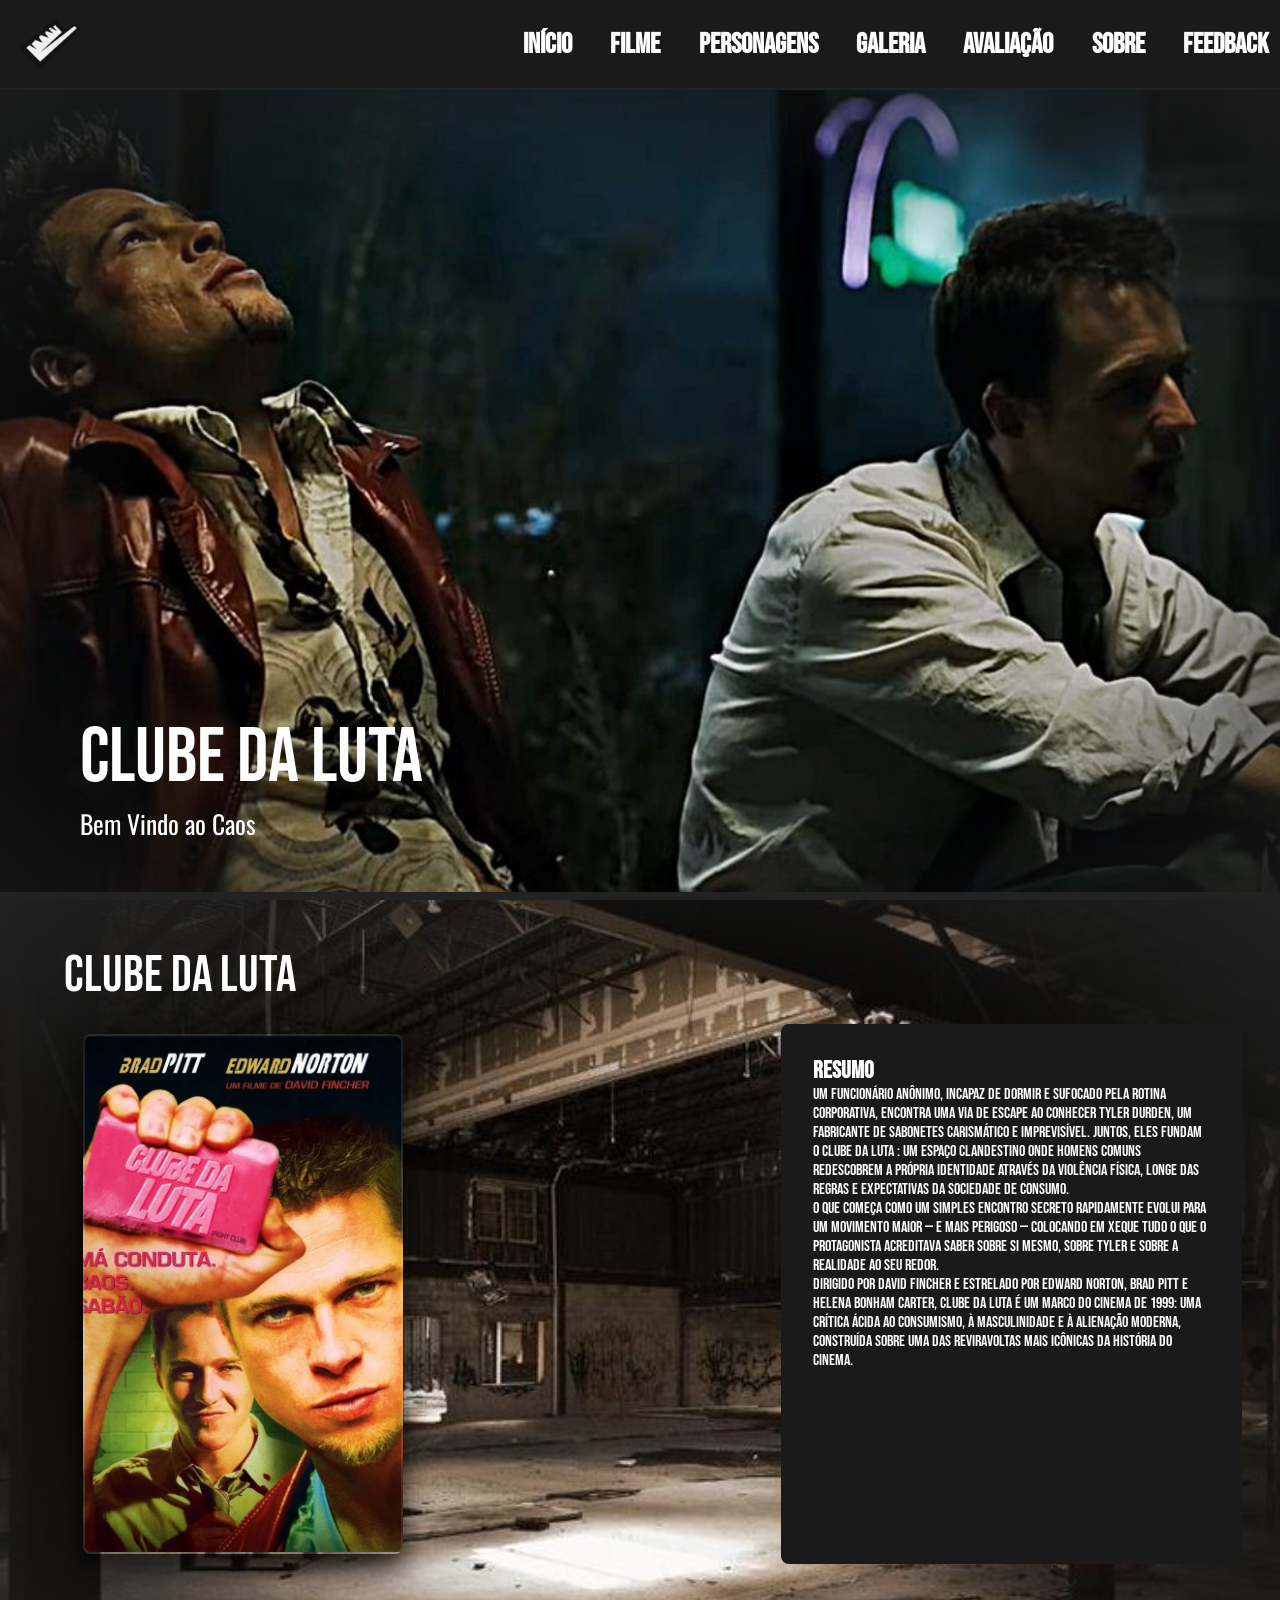
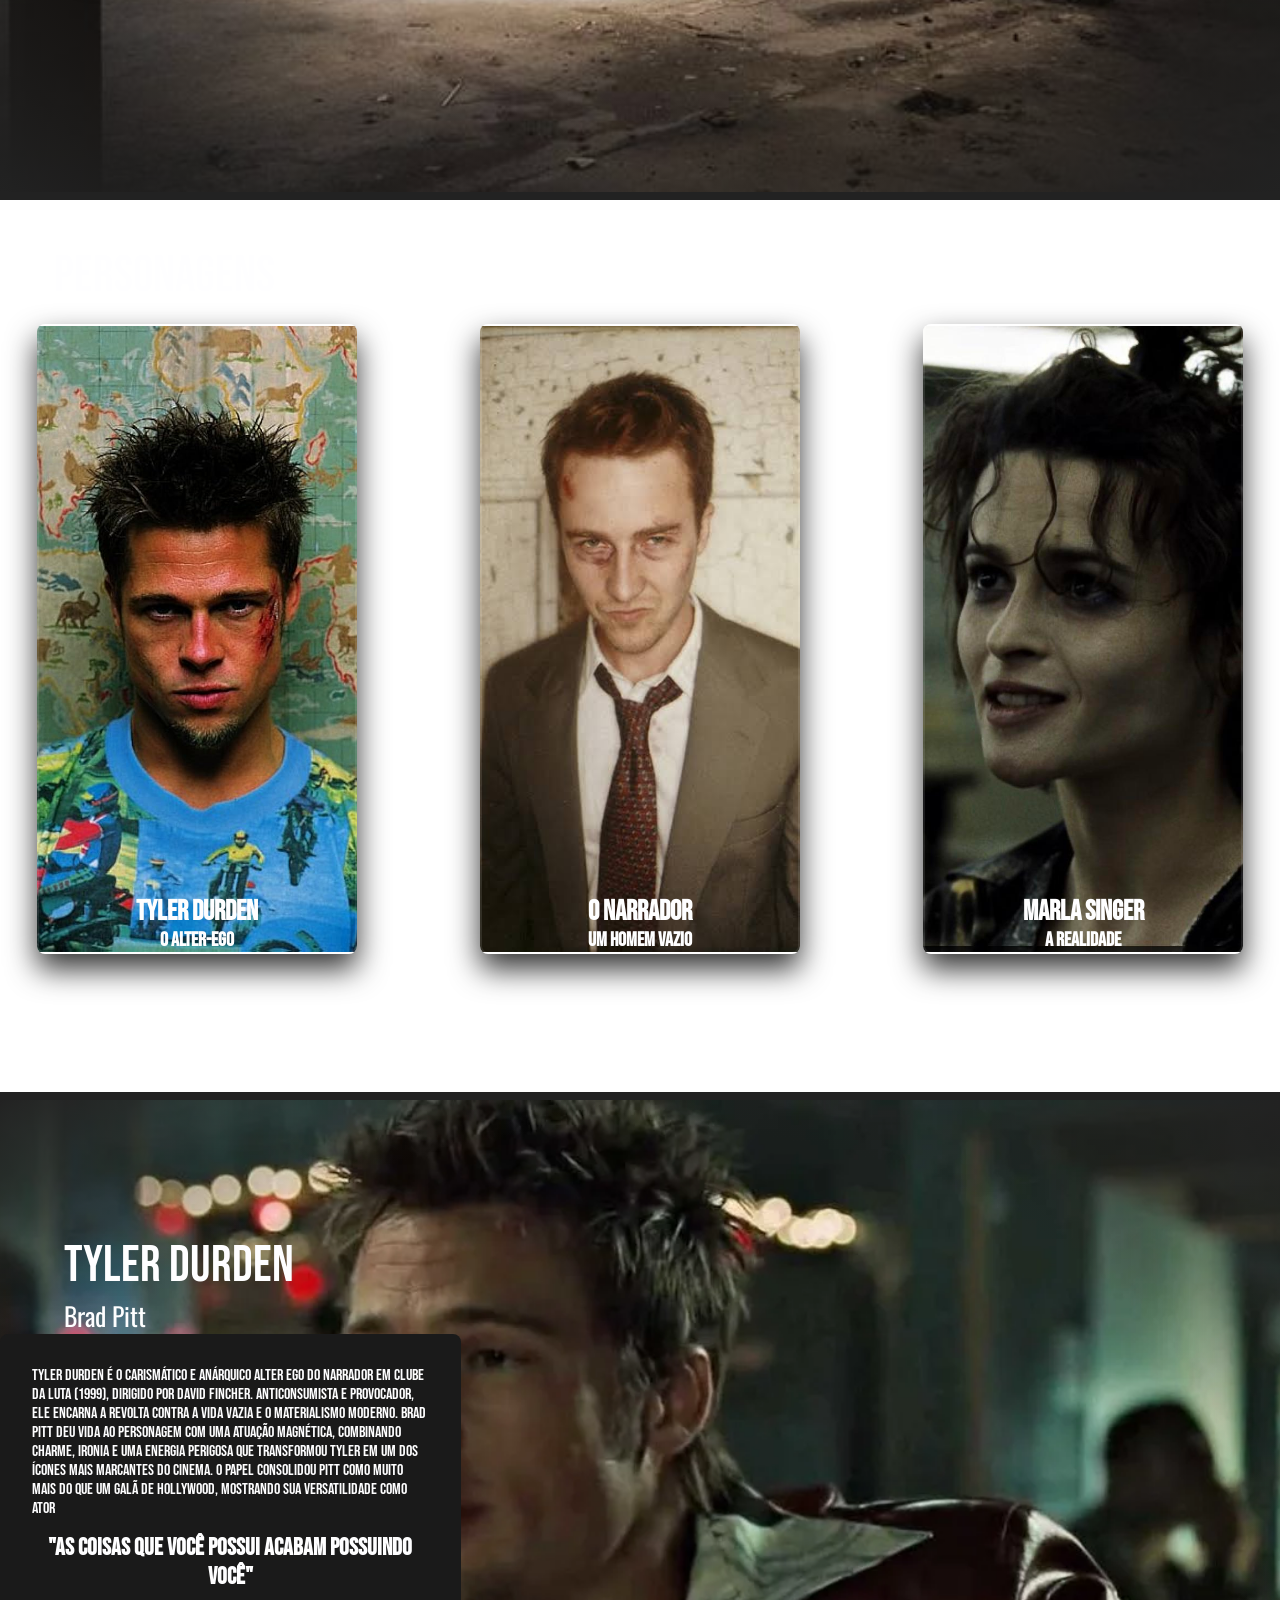
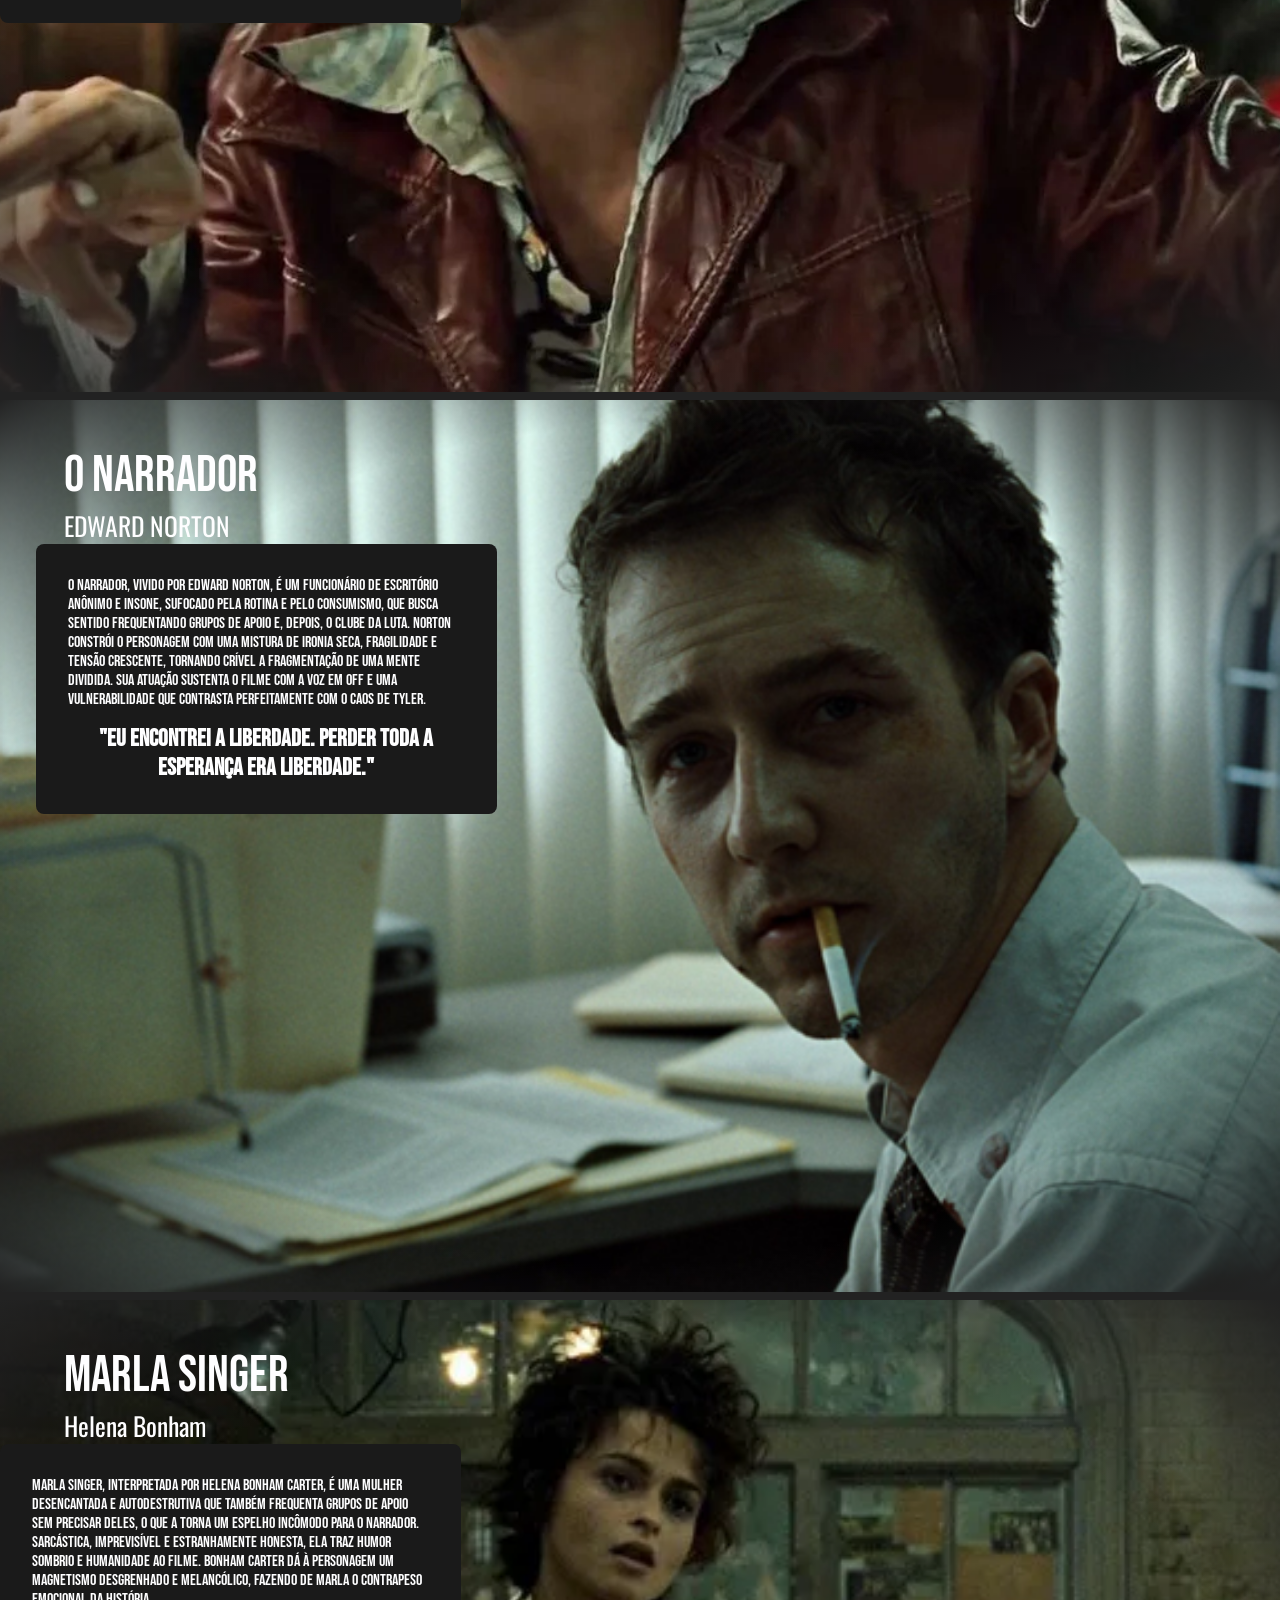
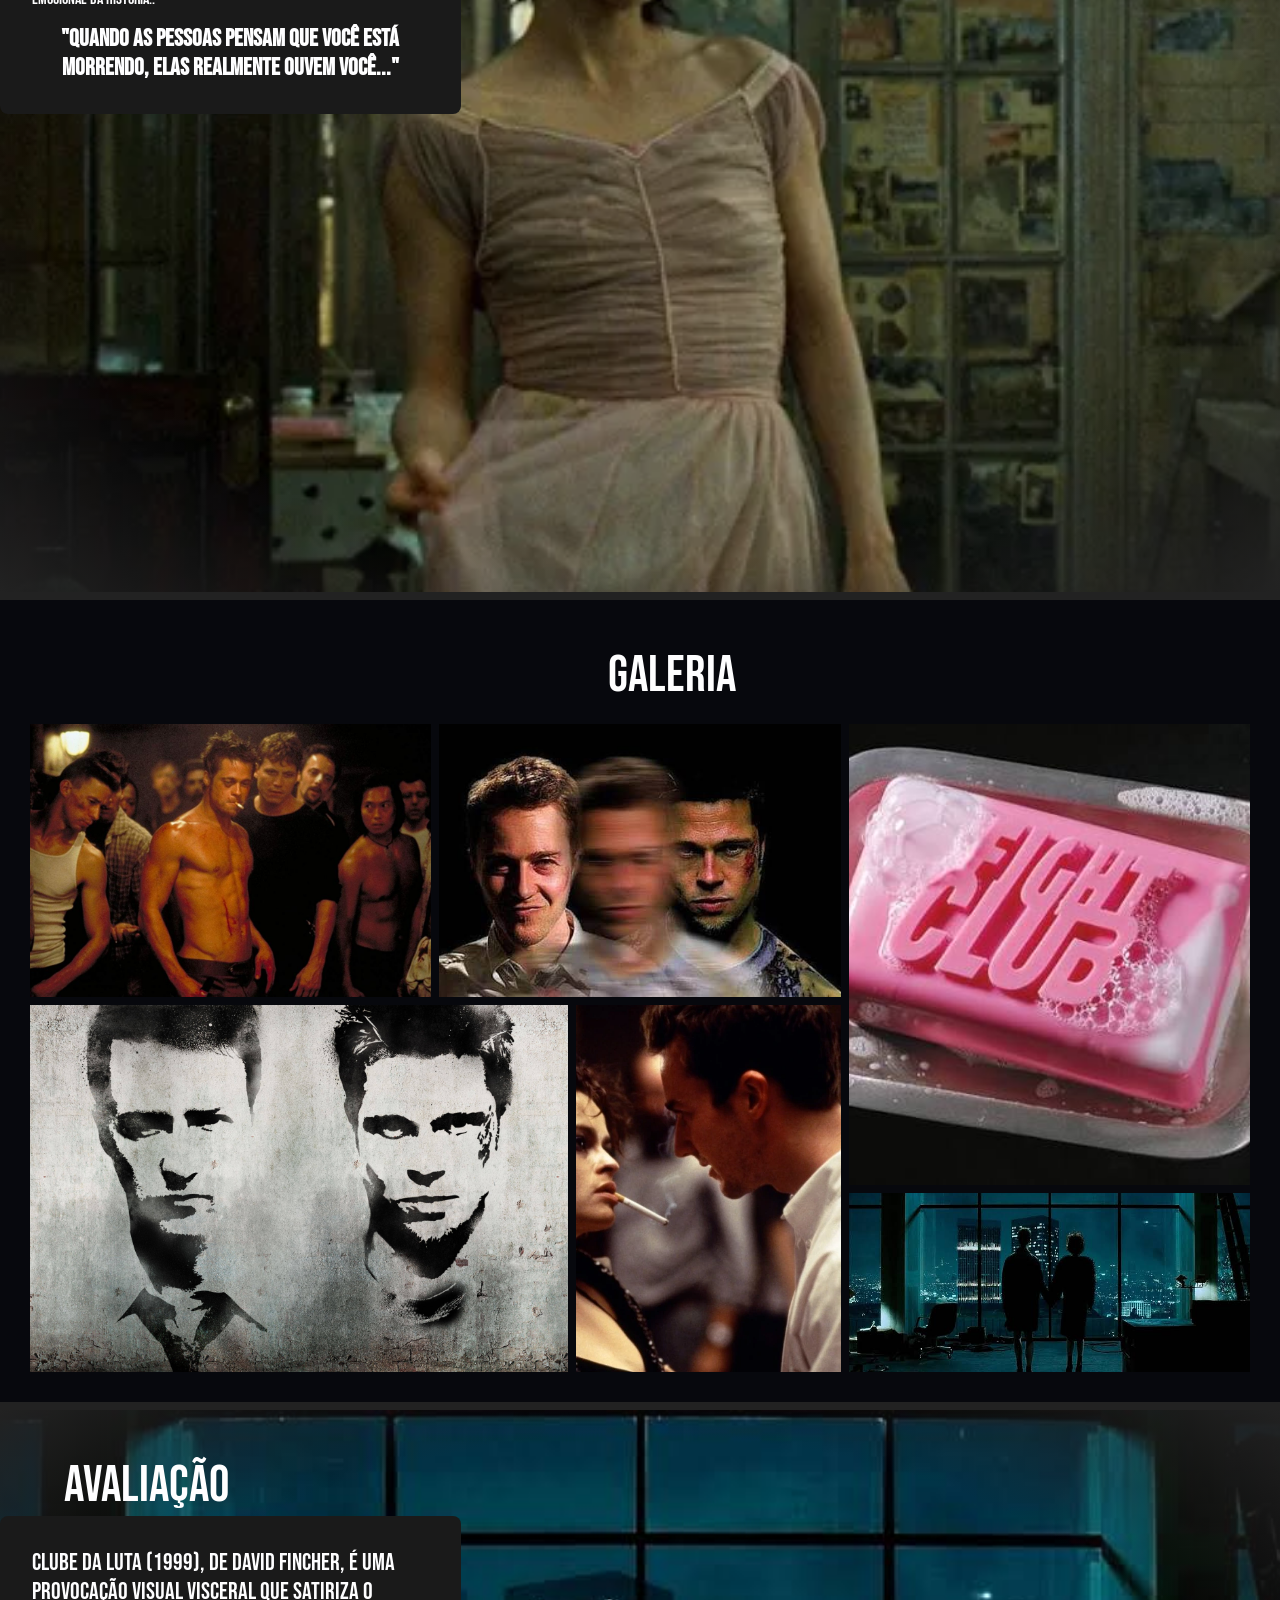
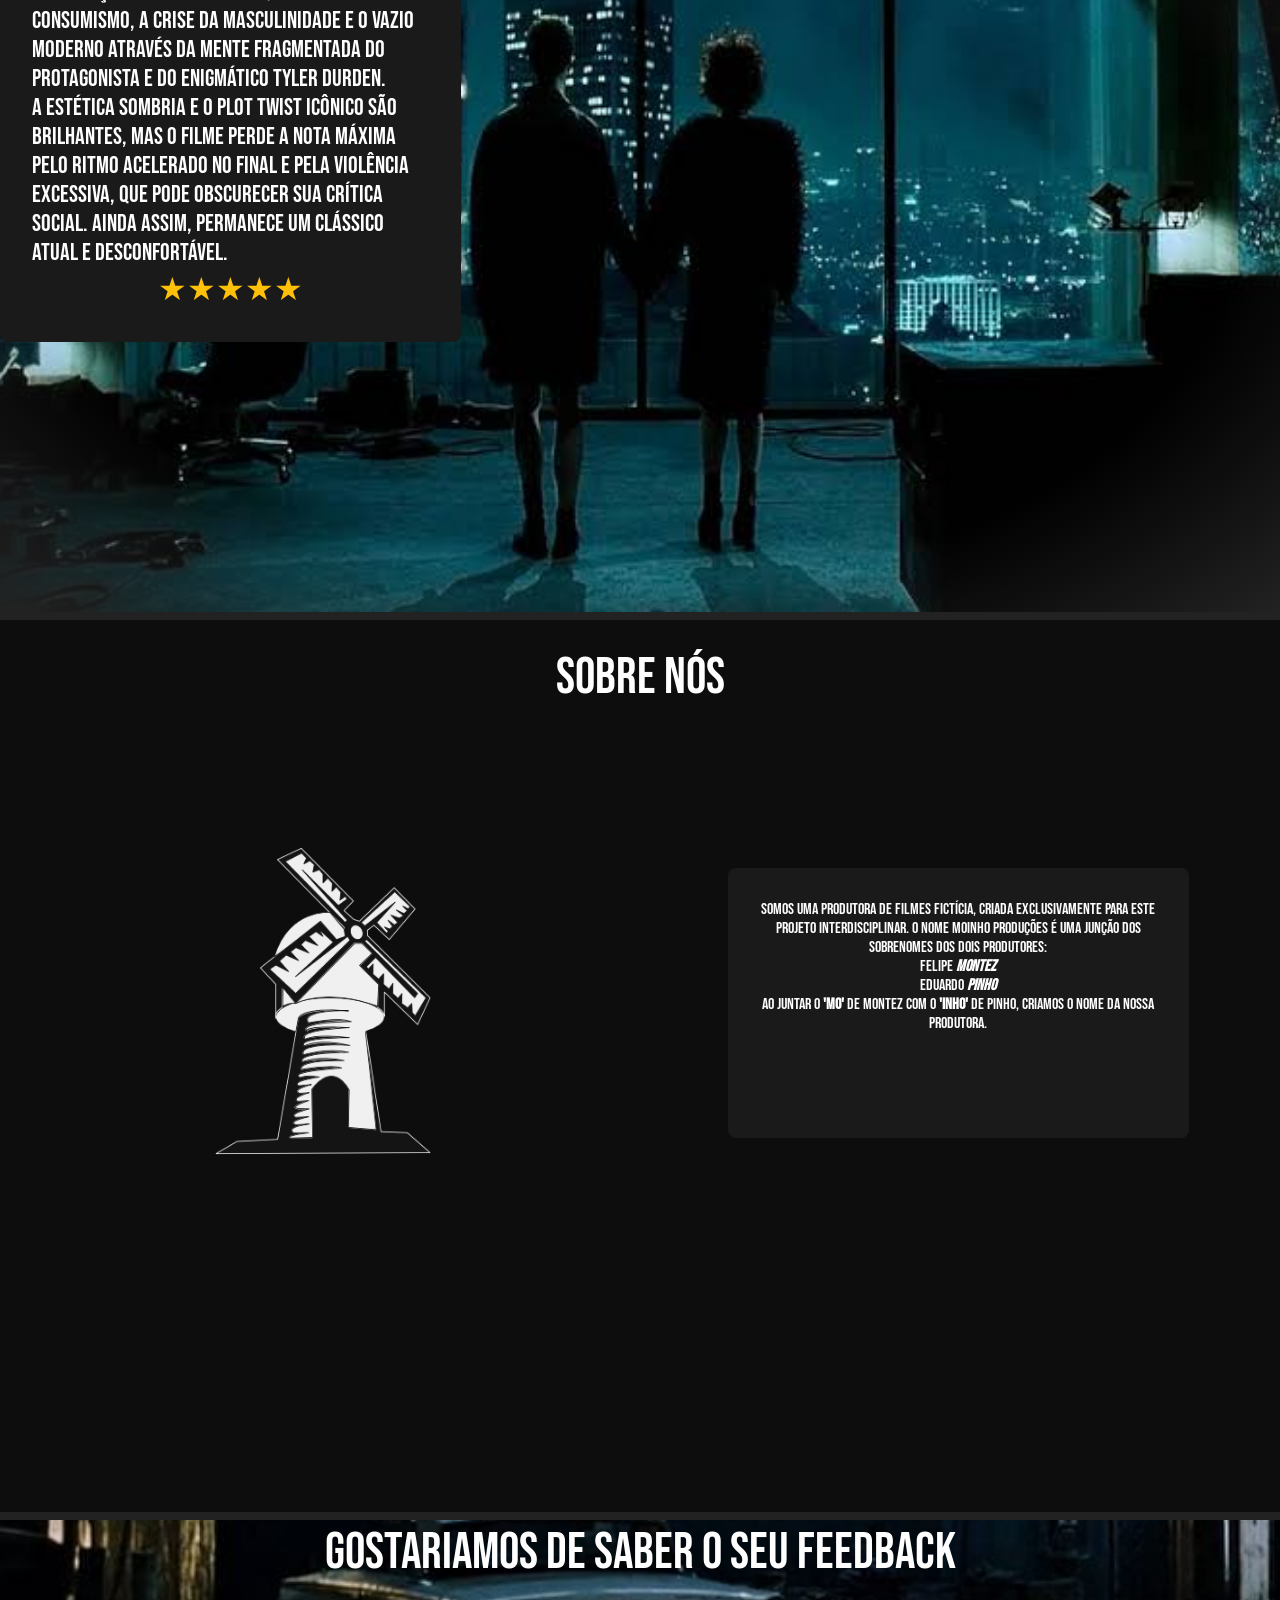
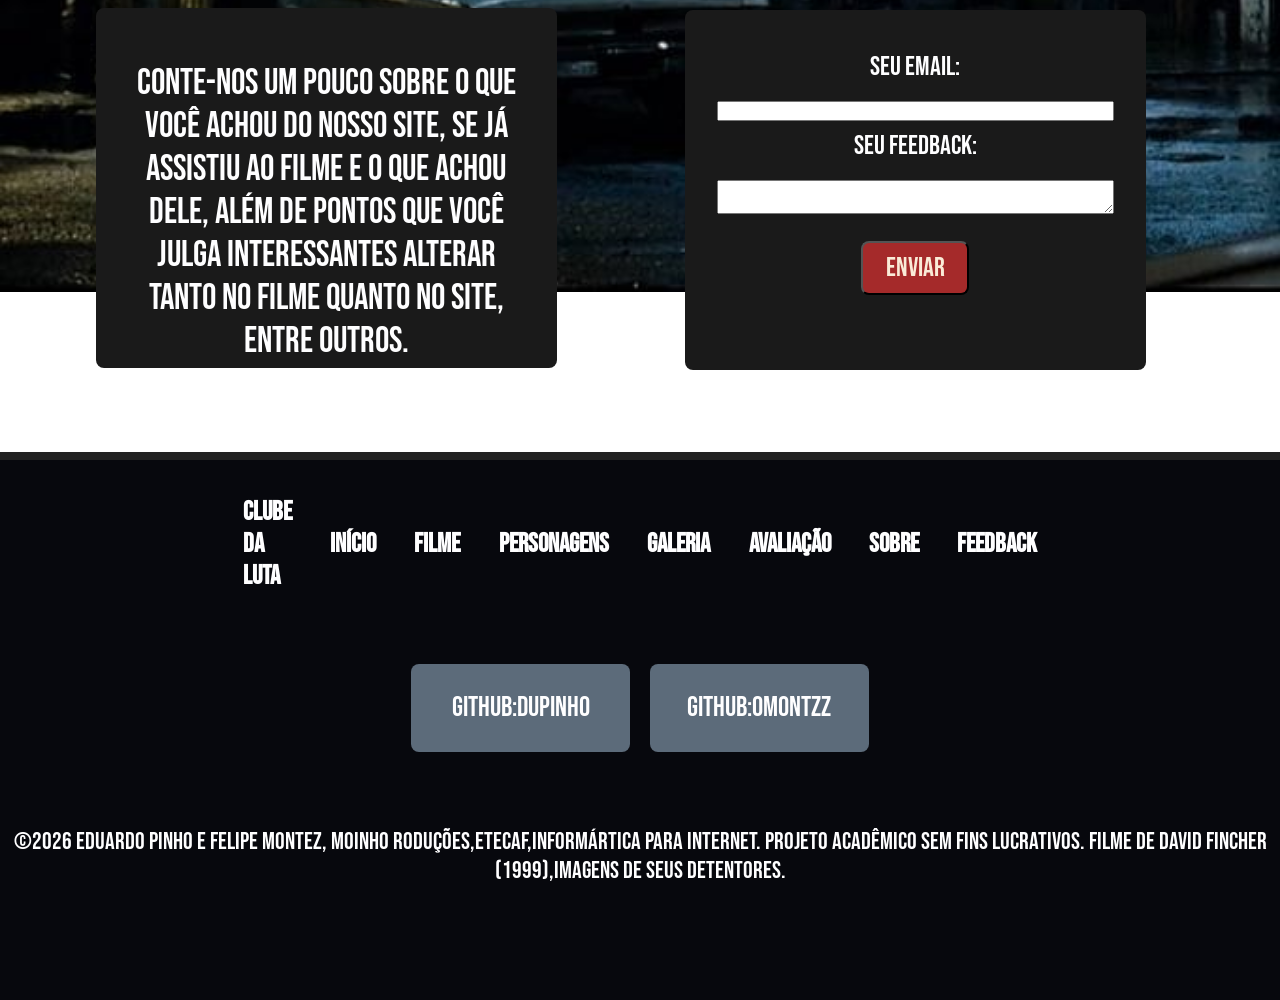
==== commit 68fba882: "Footer arrumado Deu um probleminha no footer ai eu arrumei e tbm coloquei o link das paginas no foot" ====
--- a/index.html
+++ b/index.html
@@ -181,6 +181,8 @@
                 <h3><a href="#secPersonagens">PERSONAGENS</a></h3>
                 <h3><a href="#secGaleria">GALERIA</a></h3>
                 <h3><a href="#secAvaliacao">AVALIAÇÃO</a></h3>
+                <h3><a href="#secSobreNos">SOBRE</a></h3>
+                <h3><a href="#secFeedback">FEEDBACK</a></h3>
             </nav>
 
             <div id="github">
--- a/style.css
+++ b/style.css
@@ -98,7 +98,7 @@
 
 footer{
     width: 100%;
-    height: 50vh;
+    height: 60vh;
     display: flex;
     flex-direction: column;
     align-items: center;
@@ -632,7 +632,7 @@
     nav{
         gap: 1.5vw;
 
-        font-size: 1rem;
+        font-size: 0.8rem;
     }
 
     section{
@@ -643,6 +643,17 @@
 
     h1{
         padding-top: 2.5vh;
+    }
+
+    label{
+        margin-top: 0.5;
+        margin-bottom: 1.5vh;
+
+        font-size: 2vh;
+    }
+
+    textarea{
+        margin-bottom: 2vh;
     }
 
     footer{
@@ -981,6 +992,61 @@
 
     .txtAval{
         font-size: 1.3rem;
+    }
+
+    #infosSobre{
+        display: flex;
+            flex-direction: column;
+
+        gap: 2vh;
+    }
+
+    #ftLogo{
+        height: 30vh;
+        width: 30vh;
+    }
+
+    #infosBoxSobre{
+        height: 27.5vh;
+
+        margin-bottom: 5vh;
+    }
+
+    #secFeedback{
+        background-image: url(./imgs/ftfundoPersonagens2.jpeg);
+        background-position: center center;
+
+        height: auto;
+        min-height: 70vh;
+    }
+
+    #feedbackTitulo{
+        width: 85vw;
+        padding-top: 1vh;
+        text-align: center;
+    }
+
+    #infosFeedback{
+        display: flex;
+            flex-direction: column;
+
+        gap: 2vh;
+    }
+
+    #boxFeedback{
+        height: 20vh;
+        width: 30vh;
+
+        padding-top: 2vh;
+
+        font-size: 2vh;
+    }
+
+    #boxFormsFeedback{
+        height: 27.5vh;
+
+        margin-bottom: 5vh;
+        padding: 1.5vh;
     }
 
     #navFooter{
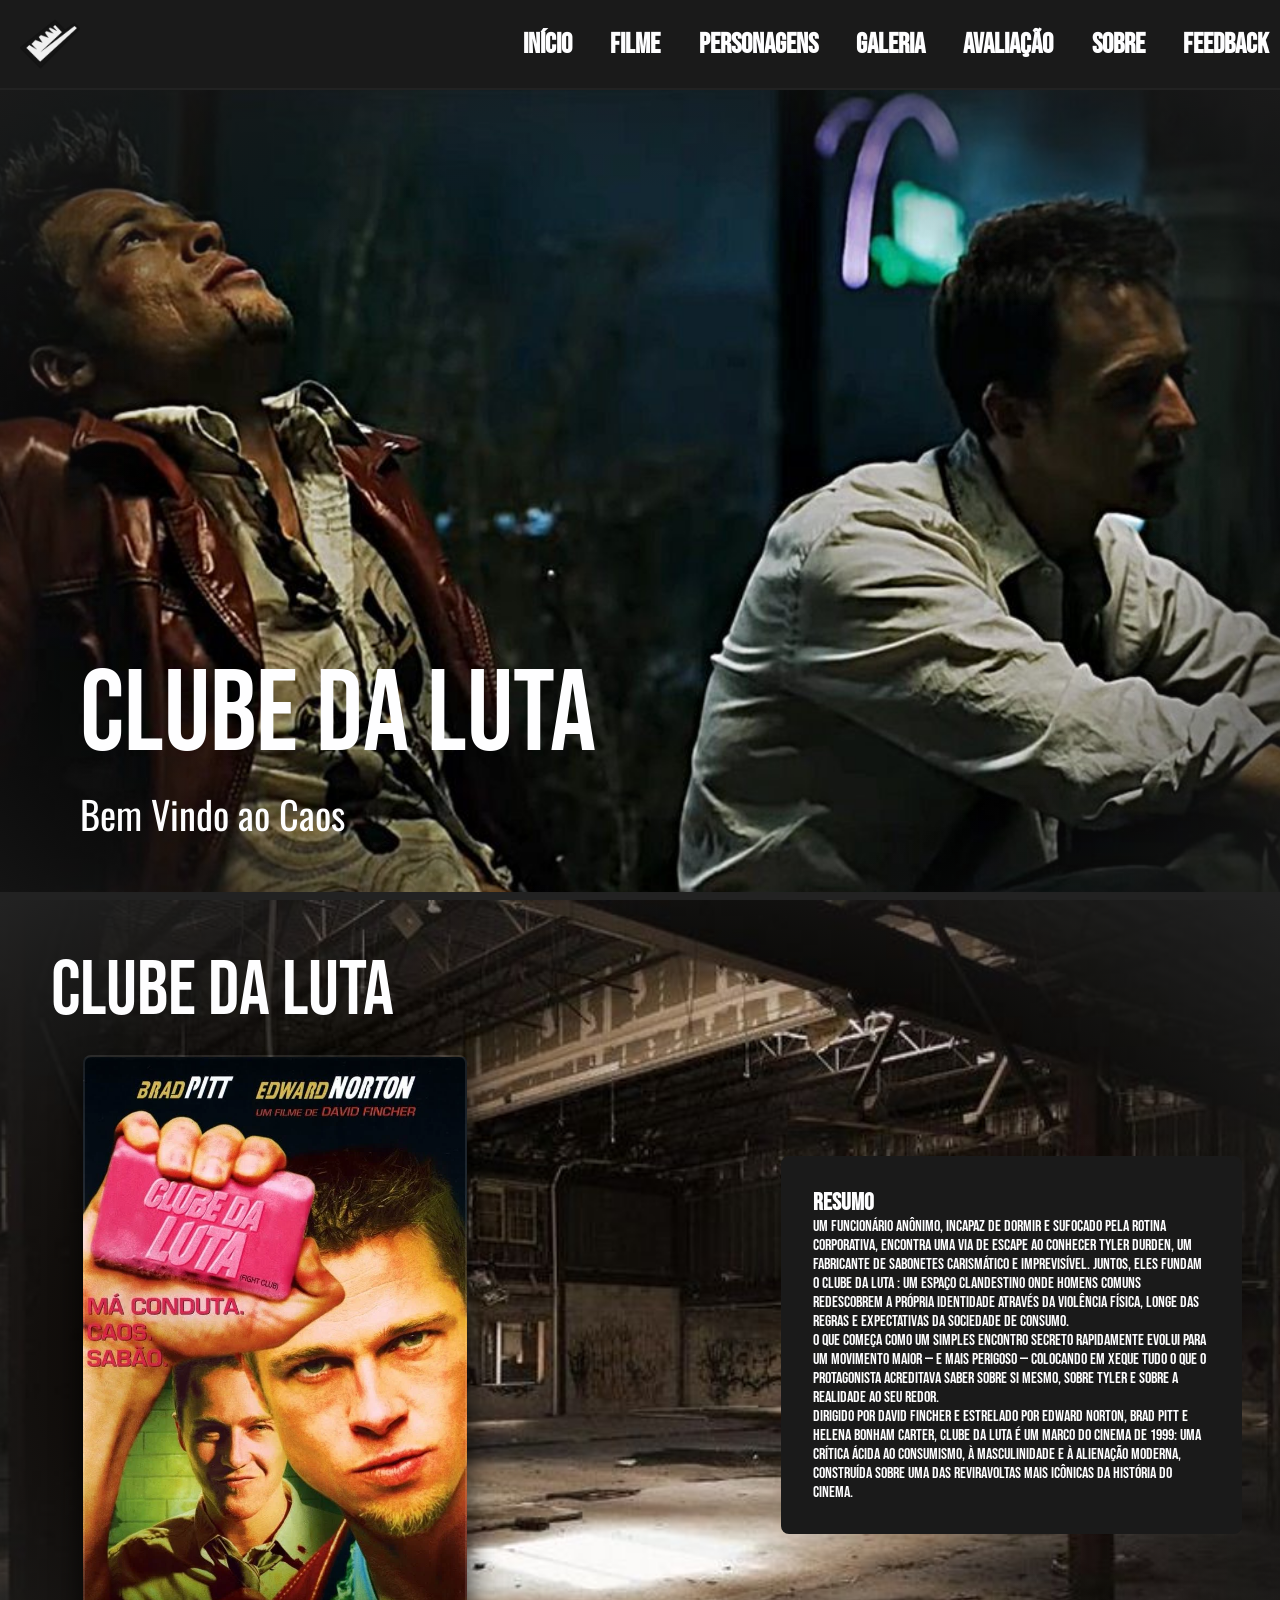
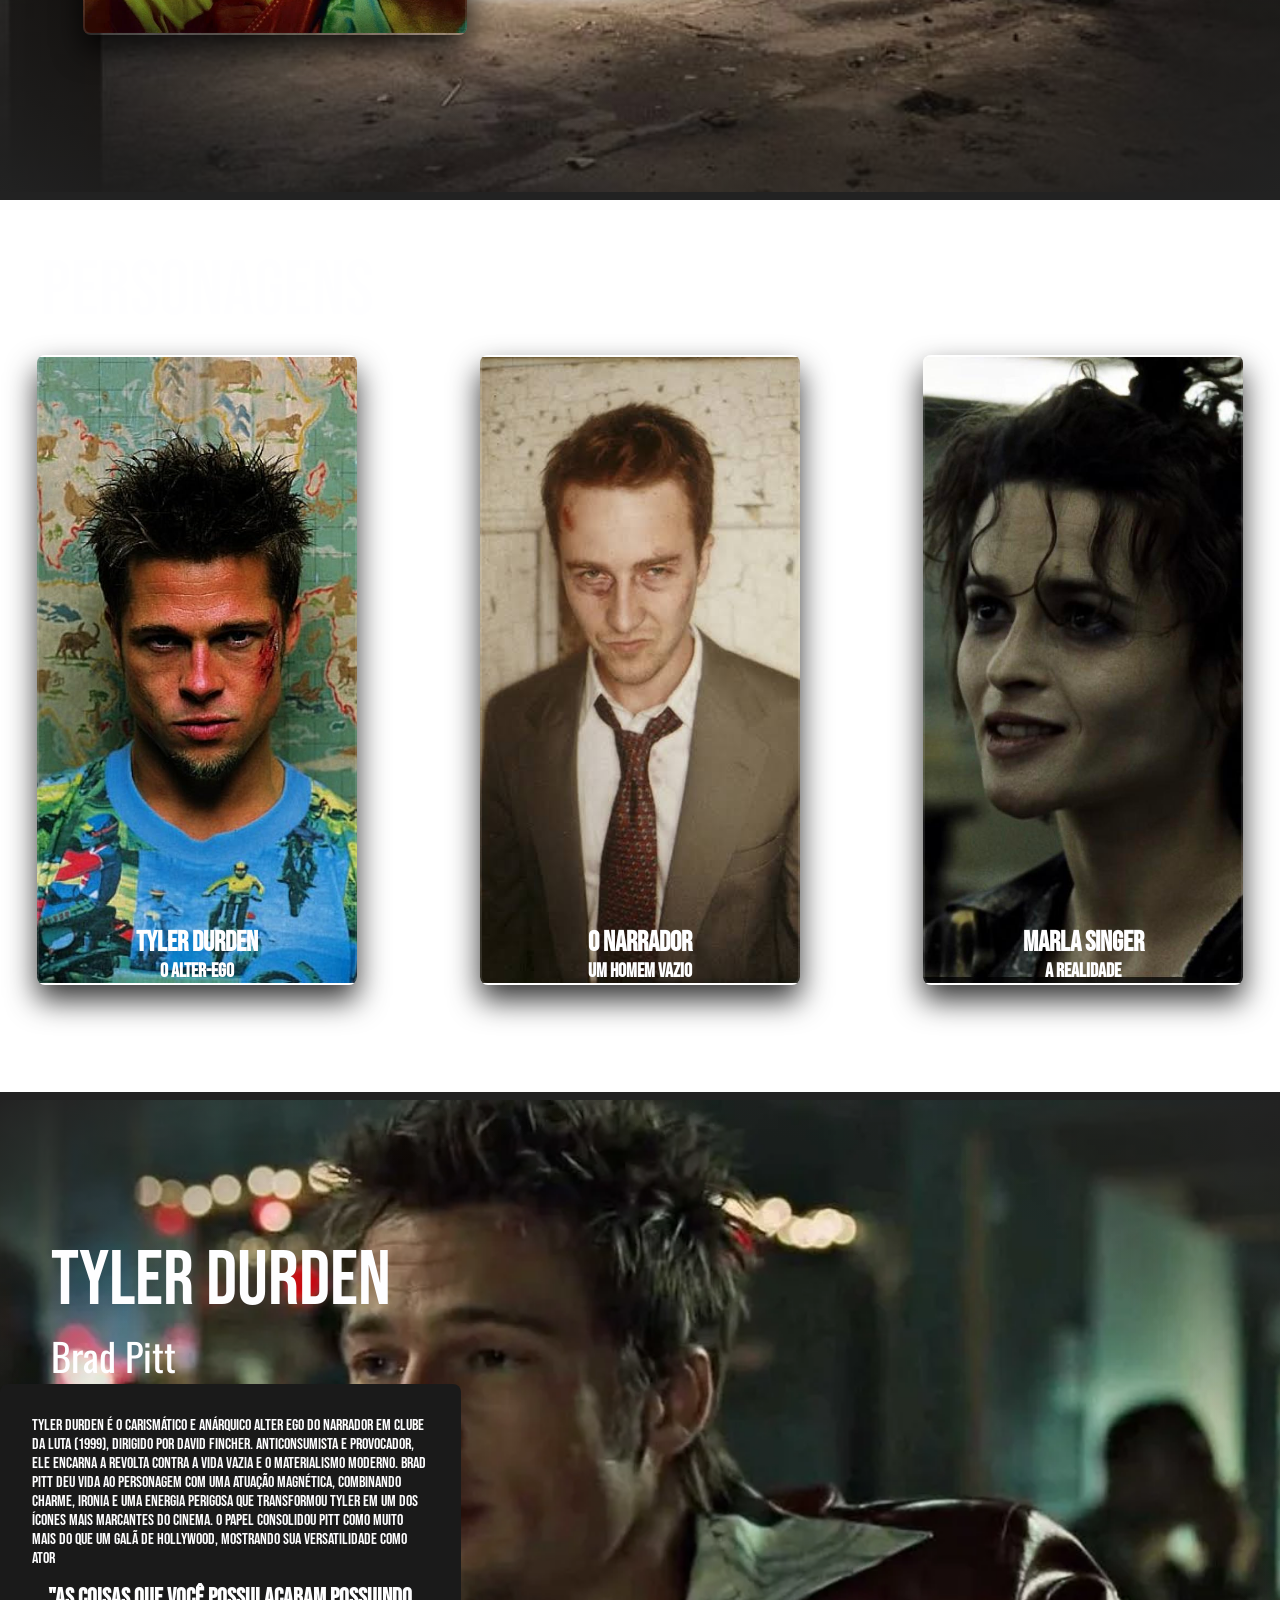
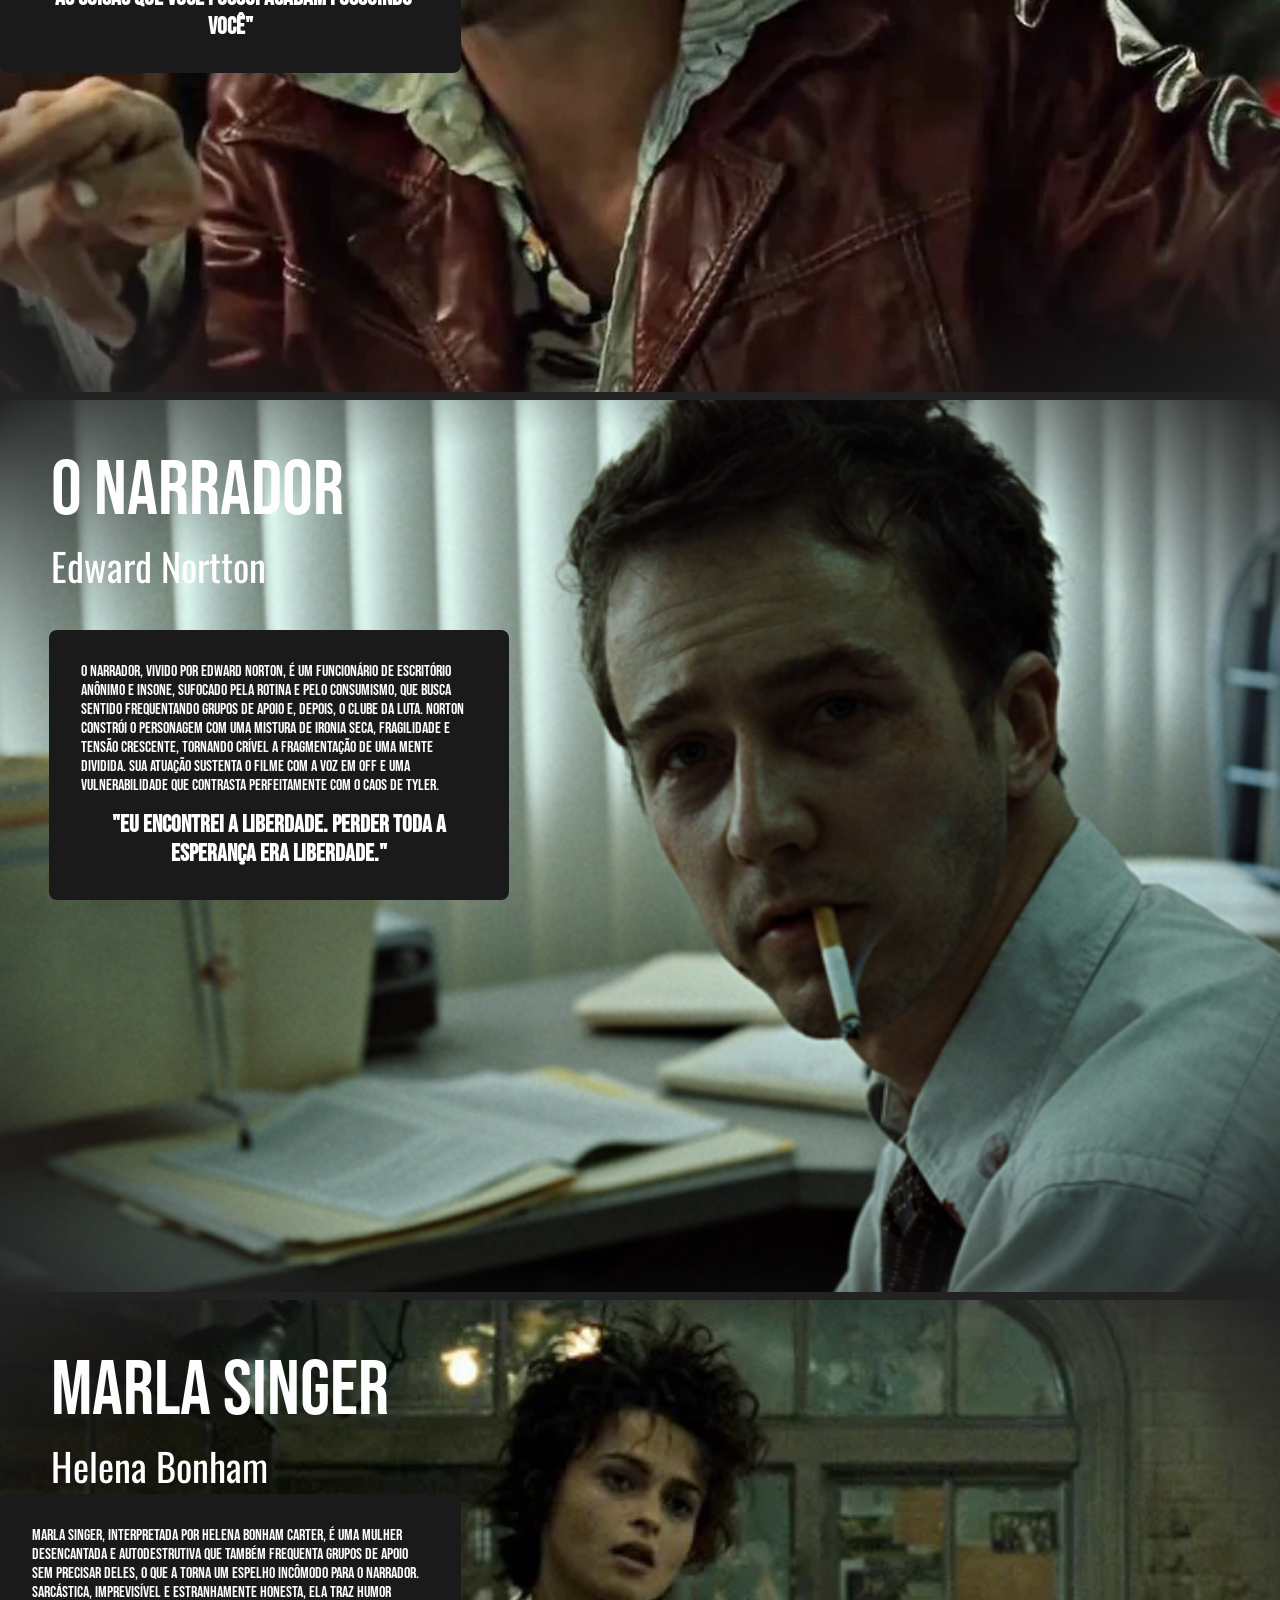
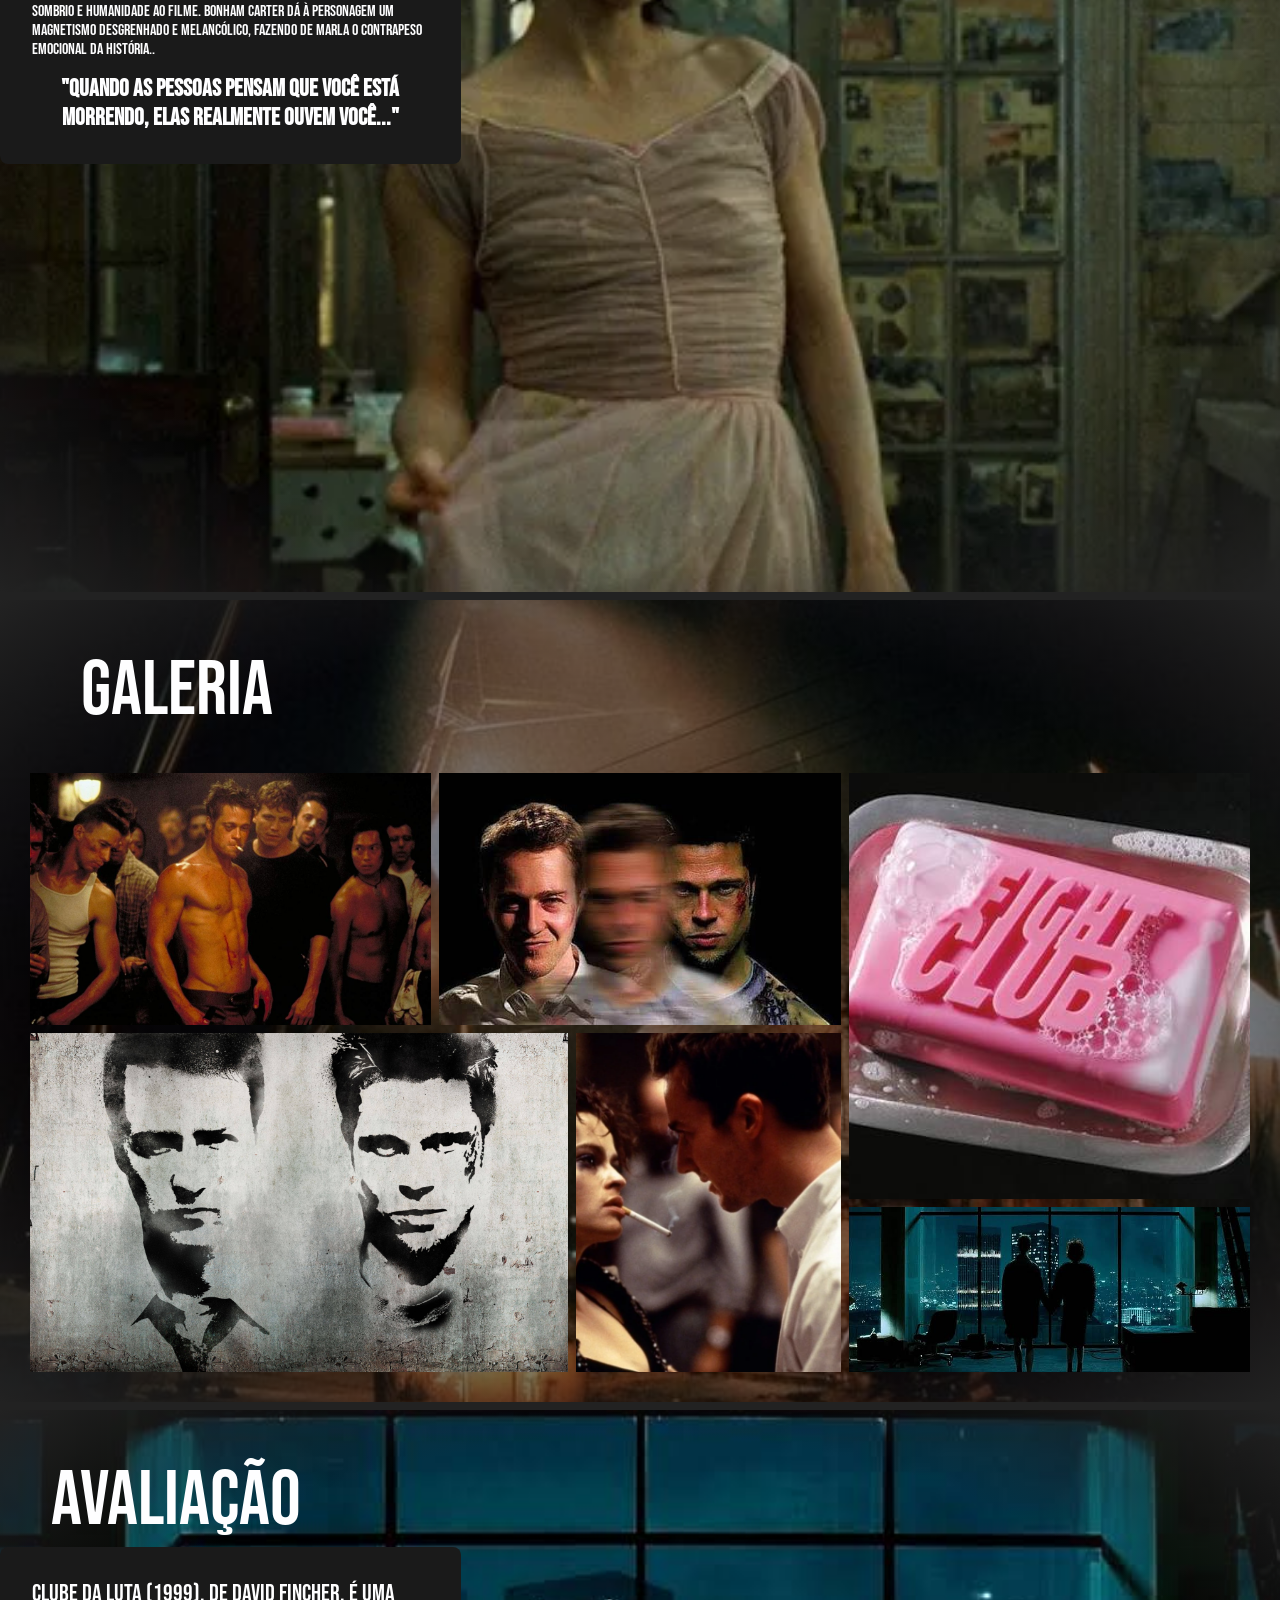
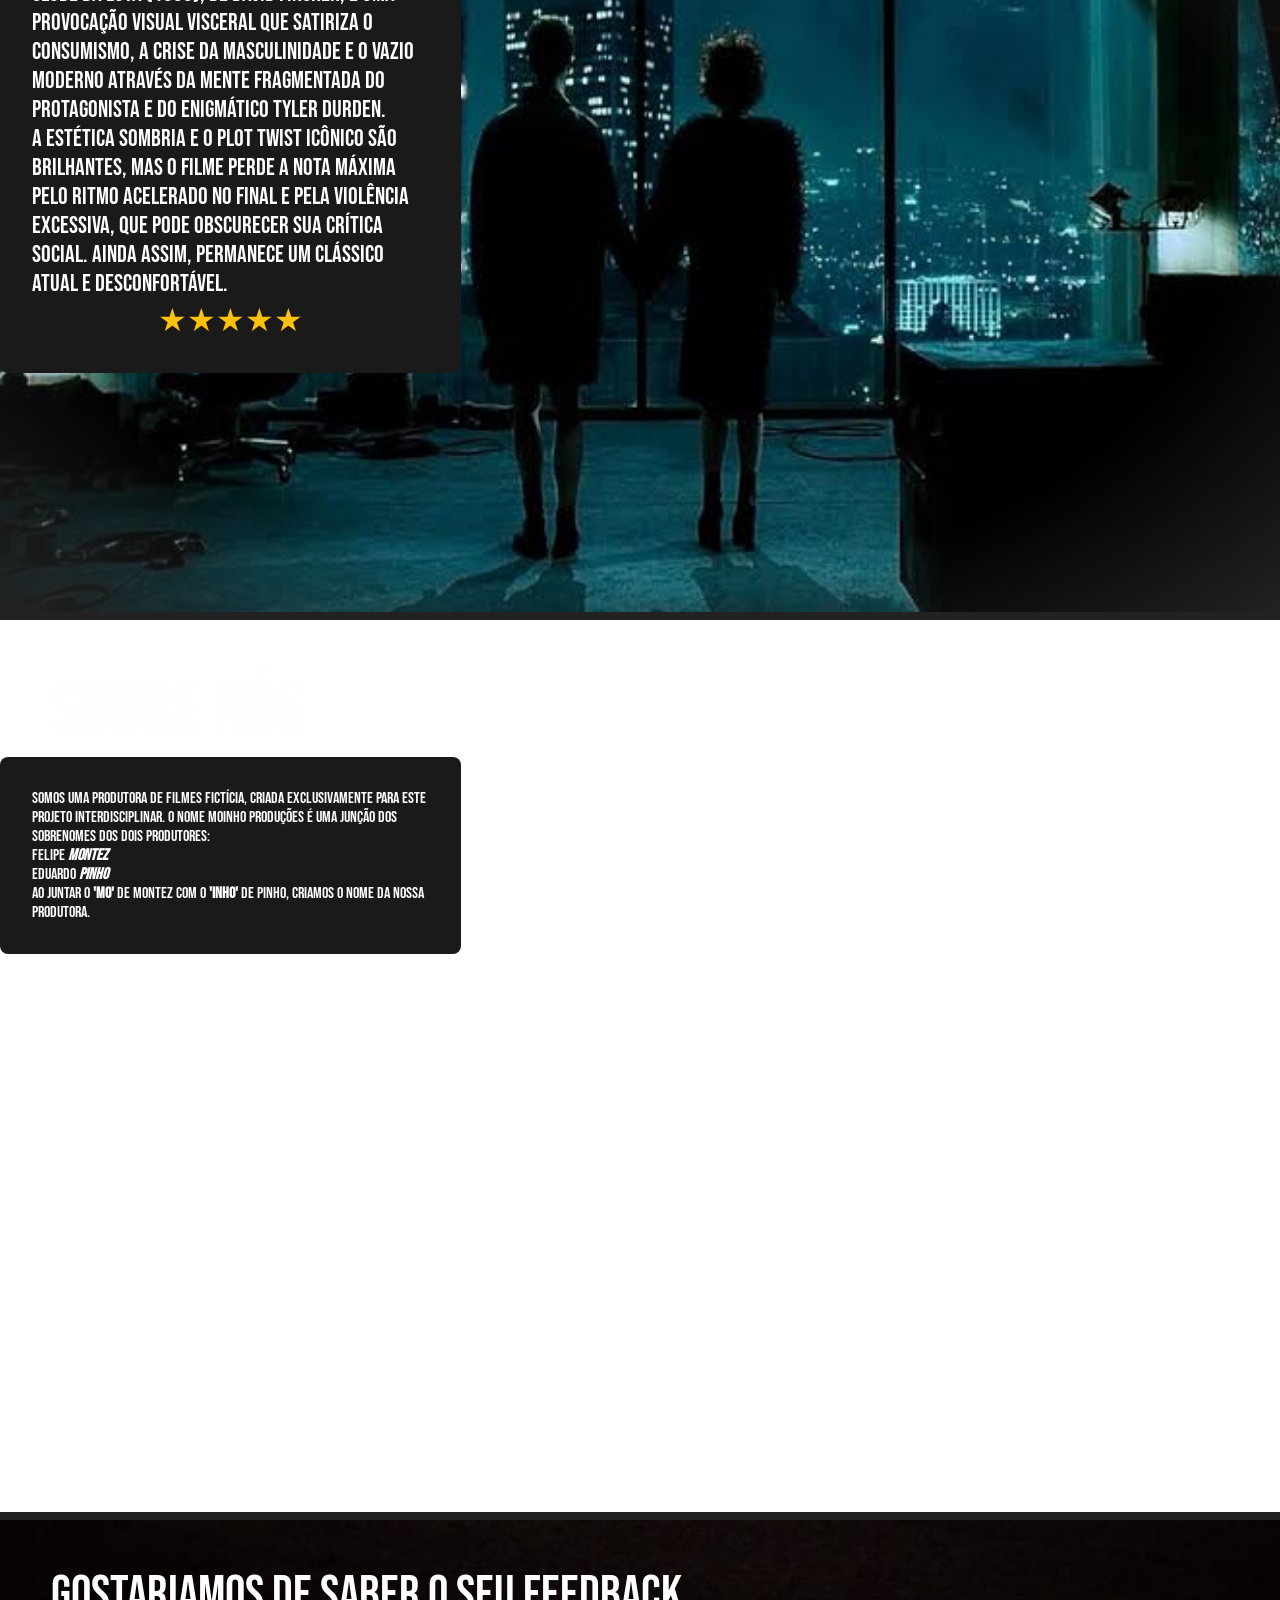
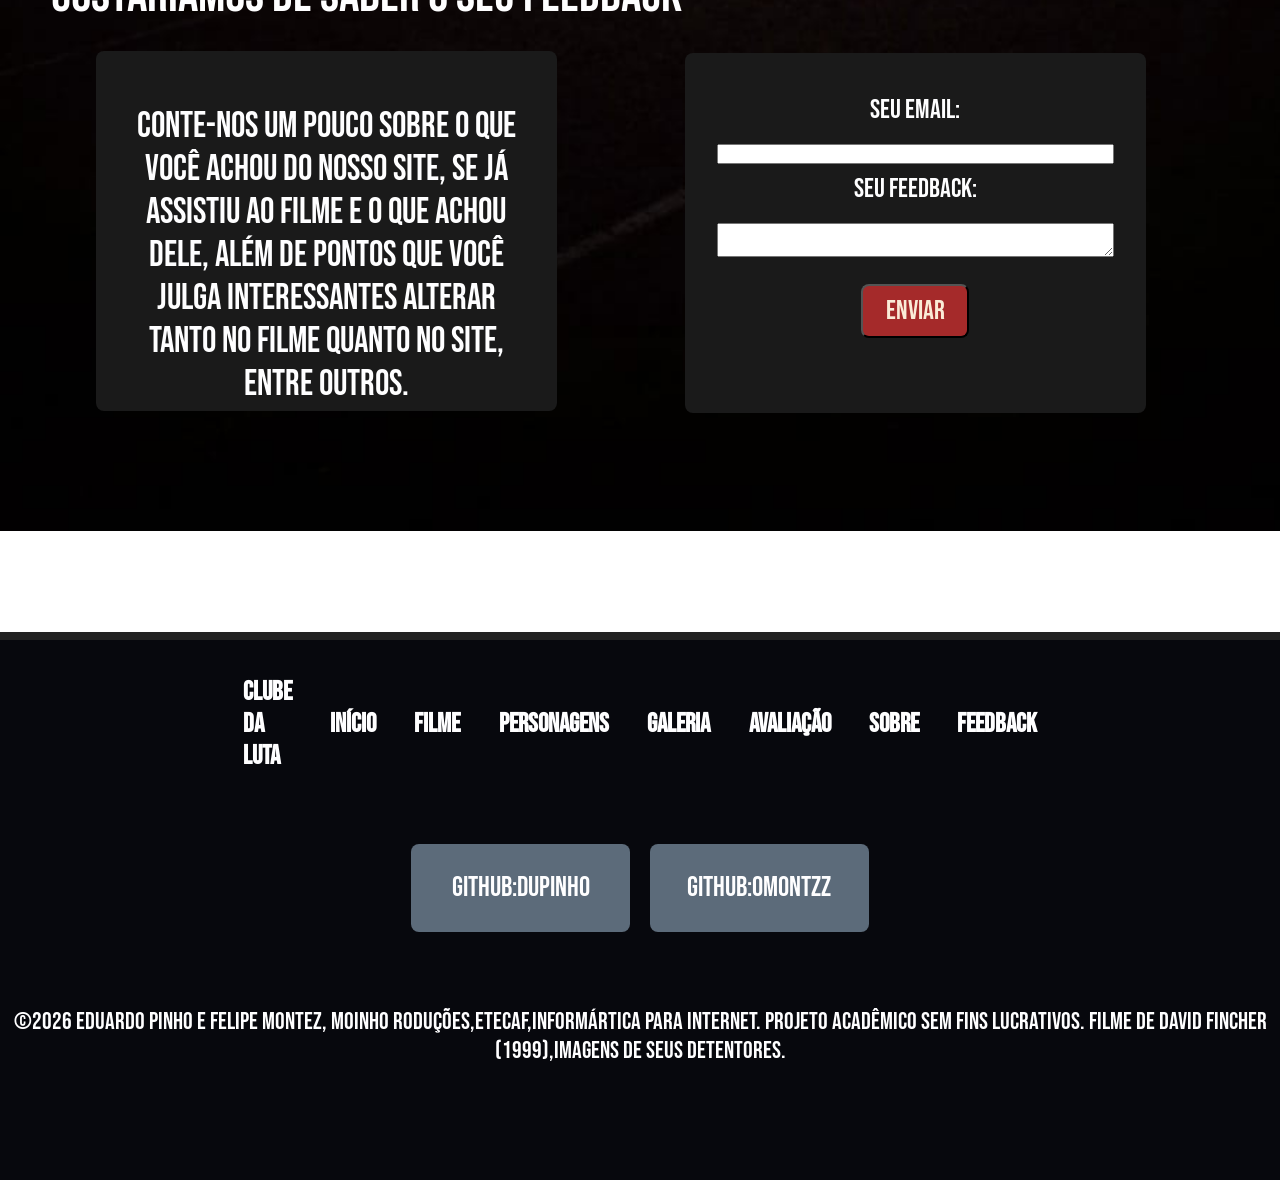
==== commit 1096dc5c: "alteracoes na aula" ====
--- a/index.html
+++ b/index.html
@@ -86,7 +86,7 @@
 
     <section class="persoPg" id="secPersonagensNarrador">
         <h1 class="pgTitulo" id="persoNarraTitulo">O NARRADOR</h1>
-        <h3 class="pgSubtitulo" id="persoNarraSubtitulo">EDWARD NORTON</h3>
+        <h3 class="pgSubtitulo" id="persoNarraSubtitulo">Edward Nortton</h3>
         <div class="infosBox" id="boxNarrador">
             <p>O narrador, vivido por Edward Norton, é um funcionário de escritório anônimo e insone, sufocado pela rotina e pelo consumismo, que busca sentido frequentando grupos de apoio e, depois, o clube da luta. Norton constrói o personagem com uma mistura de ironia seca, fragilidade e tensão crescente, tornando crível a fragmentação de uma mente dividida. Sua atuação sustenta o filme com a voz em off e uma vulnerabilidade que contrasta perfeitamente com o caos de Tyler.</p>
             <h2 class="citacoes">"Eu encontrei a liberdade. Perder toda a esperança era liberdade."</h2>
--- a/style.css
+++ b/style.css
@@ -3,8 +3,8 @@
     --corBackgroundHeaderCards: #07080D;
     --corBackgroundBoxInfos: #1A1A1A;
     --corText: #FEFEFF;
-    --tamanhoFontePgTitulo:4vw;
-    --tamanhoFontePgSubtitulo: 2vw;
+    --tamanhoFontePgTitulo:6vw;
+    --tamanhoFontePgSubtitulo: 3vw;
     --alturaCard: 70vh;
     --larguraCard: 25vw;
     --alturaImgCard: 38vh;
@@ -149,7 +149,7 @@
     font-family: var(--fontBabas);
     font-weight: normal;
     
-    margin-left:5vw;
+    margin-left:4vw;
 }
 
 .pgSubtitulo{
@@ -158,7 +158,7 @@
     font-family: var(--fontOswald);
     font-weight: normal;
     
-    margin-left:5vw;
+    margin-left:4vw;
 }
 
 #secHome{
@@ -204,6 +204,7 @@
 
 #filmeTitulo{
     margin-bottom: 2vh;
+    align-self: center;
 }
 
 #infosFilme{
@@ -214,13 +215,13 @@
 }
 
 #bannerFilme{
-    width: 25vw;
-    max-width: 320px;
+    width: 30vw;
+    max-width: 400px;
     min-width: 220px;
 
     height: 65vh;
     min-height: 380px;
-    max-height: 520px;
+    max-height: 580px;
 
     background-image: url(imgs/ftCapa.jpg);
     background-size: cover;
@@ -243,6 +244,7 @@
 .infosBox{
     background-color: var(--corBackgroundBoxInfos);
     
+    height: fit-content;
     width: 36vw;
     min-width: 320px;
     max-width: 480px;
@@ -259,7 +261,7 @@
 }
 
 #infosBoxFilme{
-    height: 60vh;
+    height: fit-content;
 }
 
 #tituloResumo{
@@ -284,7 +286,7 @@
         align-self: flex-start;
     
     padding-bottom: 2vh;
-    margin-left: 6vh;
+    margin-left: 3.2vw;
 }
 
 #cardsPersonagens{
@@ -363,7 +365,8 @@
 }
 
 #secPersonagensNarrador .infosBox{
-    margin-left: 2.8vw;
+    margin-left: 3.8vw;
+    margin-top: 4vh;
 
     justify-self: flex-start;
 }
@@ -379,7 +382,12 @@
 #secGaleria{
     height: 90vh;
     
-    background-color: var(--corBackgroundHeaderCards);
+    background:
+    radial-gradient(rgba(0, 0, 0, 0.50) 600px, #222222),
+    url(imgs/FundoGaleria.jpeg);
+    background-size: cover;
+    background-position: center;
+
     
     display: flex;
         flex-direction: column;
@@ -388,9 +396,8 @@
 }
 
 #galeriaTitulo{
-    margin-bottom: 2vh;
-
-    align-self: center;
+    margin-bottom: 4vh;
+
 }
 
 #ftsGaleriaOrg{
@@ -458,70 +465,26 @@
     font-size: 1.5rem;
 }
 
-#secSobreNos{
-    background-color: #0D0D0D;
+
+
+#secFeedback{
+    height: 80vh;
+
+    background-image:
+    radial-gradient(rgba(0, 0, 0, -0.50) 600px, #222222),
+    url(imgs/FotoAutoral.jpeg);
+
+    background-size: cover;
+    background-position: center -185vh;
+    background-repeat: no-repeat;
 
     display: flex;
         flex-direction: column;
         align-content: center;
 }
 
-#sobreTitulo{
-        align-self: center;
-
-    margin-left: 0;
-    padding-top: 3vh;
-}
-
-#infosSobre{
-    display: flex;
-        flex-direction: row;
-        justify-content: center;
-        gap: 15vh;
-}
-
-#ftLogo{
-    height: 60vh;
-    width: 60vh;
-
-    background-image: url(./imgs/logoMoinho.png);
-    background-repeat: no-repeat;
-    background-position: center;
-    background-size: cover;
-
-    padding-top: 6vh;
-    margin-top: 2.5vh;
-    margin-left: 0;
-
-        align-self: center;
-}
-
-#infosBoxSobre{
-    height: 30vh;
-    
-    margin-top: 3vh;
-
-    text-align: center;
-}
-
-#secFeedback{
-    height: 60vh;
-
-    background-image: url(./imgs/ftfundoPersonagens2.jpeg);
-    background-size: cover;
-    background-position: center -90vh;
-    background-repeat: no-repeat;
-
-    display: flex;
-        flex-direction: column;
-        align-content: center;
-}
-
 #feedbackTitulo{
-        align-self: center;
-
-    margin-left: 0;
-    padding-top: 0.2vh;
+    font-size: 4vw;
 }
 
 #infosFeedback{
@@ -657,7 +620,8 @@
     }
 
     footer{
-        height: 47.5vh;
+        height: auto;
+        max-height: 65vh;
         
         padding: 2.5rem 1rem 1.5rem;
         
@@ -994,26 +958,8 @@
         font-size: 1.3rem;
     }
 
-    #infosSobre{
-        display: flex;
-            flex-direction: column;
-
-        gap: 2vh;
-    }
-
-    #ftLogo{
-        height: 30vh;
-        width: 30vh;
-    }
-
-    #infosBoxSobre{
-        height: 27.5vh;
-
-        margin-bottom: 5vh;
-    }
-
     #secFeedback{
-        background-image: url(./imgs/ftfundoPersonagens2.jpeg);
+        background-image: url(./imgs/FotoAutoral.jpeg);
         background-position: center center;
 
         height: auto;
@@ -1126,11 +1072,26 @@
     nav{
         width: 72%;
     
-        gap: 5vw;
+        gap: 4vw;
     
             justify-content: flex-end;
         
-        font-size: 1.75rem;
+        font-size: 1.25rem;
+    }
+
+    label{
+        margin-top: 0.5;
+        margin-bottom: 1.5vh;
+
+        font-size: 2vh;
+    }
+
+    textarea{
+        margin-bottom: 2vh;
+    }
+
+    footer{
+        height: 50vh;
     }
 
     .navsBtn{
@@ -1458,24 +1419,120 @@
         font-size: 1.3rem;
     }
 
+    #infosSobre{
+        display: flex;
+            flex-direction: column;
+
+        gap: 0;
+    }
+
+    #ftLogo{
+        height: 45vh;
+        width: 45vh;
+    }
+
+    #infosBoxSobre{
+        height: 30vh;
+
+        font-size: 1.75vh;
+
+        padding-top: 2.5vh;
+        padding-bottom: 5vh;
+    }
+
+    #secFeedback{
+        background-image: url(./imgs/FotoAutoral.jpeg);
+        background-position: center center;
+
+        height: 80vh;
+        min-height: 70vh;
+    }
+
+    #feedbackTitulo{
+        width: 85vw;
+        
+        padding-top: 2vh;
+        
+        font-size: calc(var(--tamanhoFontePgSubtitulo) * 4);
+            text-align: center;
+    }
+
+    #infosFeedback{
+        display: flex;
+            flex-direction: column;
+
+        gap: 2vh;
+    }
+
+    #boxFeedback{
+        height: 20vh;
+        width: 30vh;
+
+        padding-top: 2vh;
+
+        font-size: 2vh;
+    }
+
+    #boxFormsFeedback{
+        height: 27.5vh;
+
+        margin-bottom: 5vh;
+        padding: 1.5vh;
+    }
+
     #navFooter{
-        margin-top: 5vh;
-        margin-bottom: 5vh;
-
-        width: 100%;
-        
-            flex-direction: row;
-            flex-wrap: nowrap;
-            justify-content: space-around;
-            align-items: center;
-        
-        gap: 1vw;
+        width: 90%;
+        display: grid;
+            grid-template-columns: repeat(2, minmax(0, 1fr));
+            column-gap: 1rem;
+            row-gap: 0.75rem;
+            text-align: center;
     }
 
     #navFooter h3{
-        margin: 2vh 0;
-        
-        white-space: nowrap;
+        margin: 0;
+        margin-top: 2vh;
+        
+        font-size: 1.25rem;
+    }
+
+    #navFooter h3:first-child{
+            grid-column: 1 / -1;
+        
+        margin-bottom: 0.5rem;
+        
+        color: #fcc928;
+        
+        font-size: 1.65rem;
+    }
+
+    #github{
+        width: 90%;
+        
+        gap: 0.75rem;
+        
+        padding: 2rem 0 1.5rem;
+    }
+
+    #github .githubLink{
+        width: min(218.75px, 48%);
+        height: 56px;
+        
+        margin-bottom: 0;
+        
+        border: 1px solid #6f7d8a;
+        
+        font-size: 1.5rem;
+    }
+
+    #textoFooter{
+        width: 90%;
+        max-width: 420px;
+        
+        margin: 0;
+        
+        font-size: 1rem;
+        line-height: 1.5;
     }
 
 }
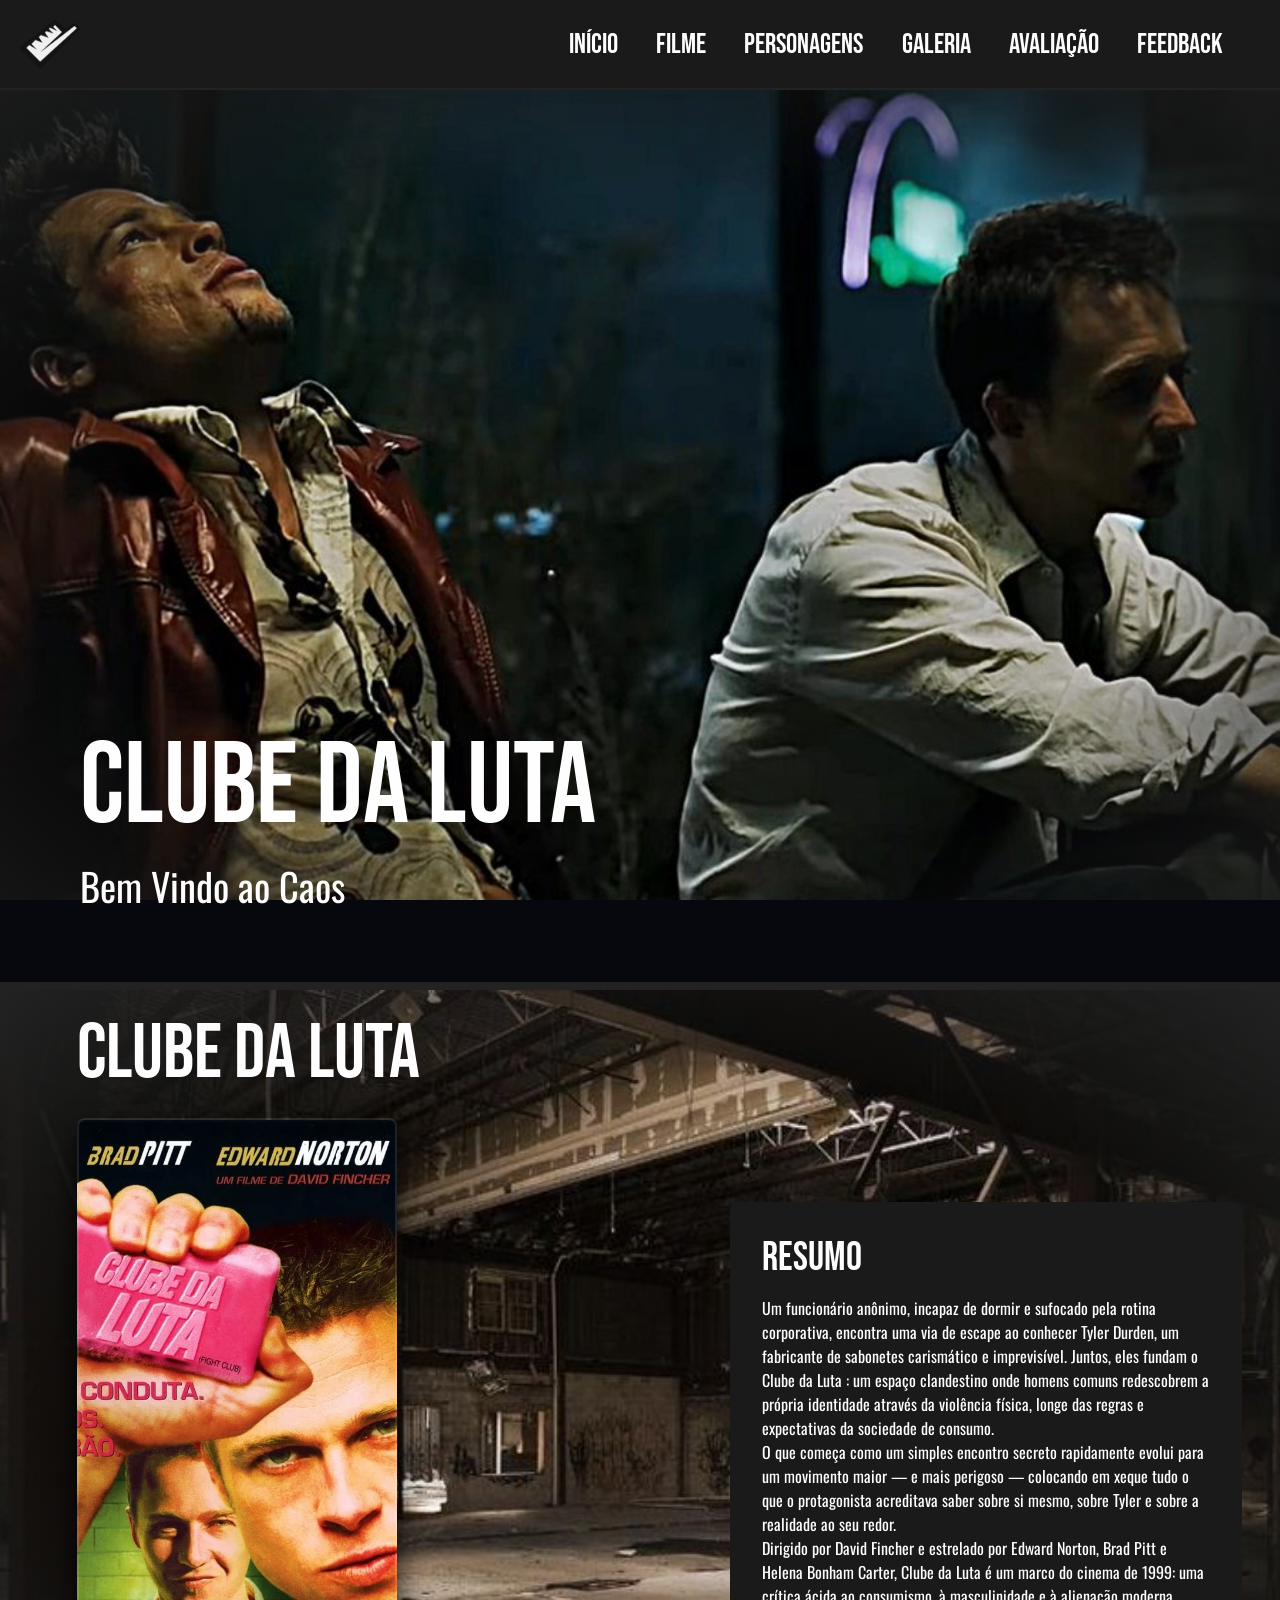
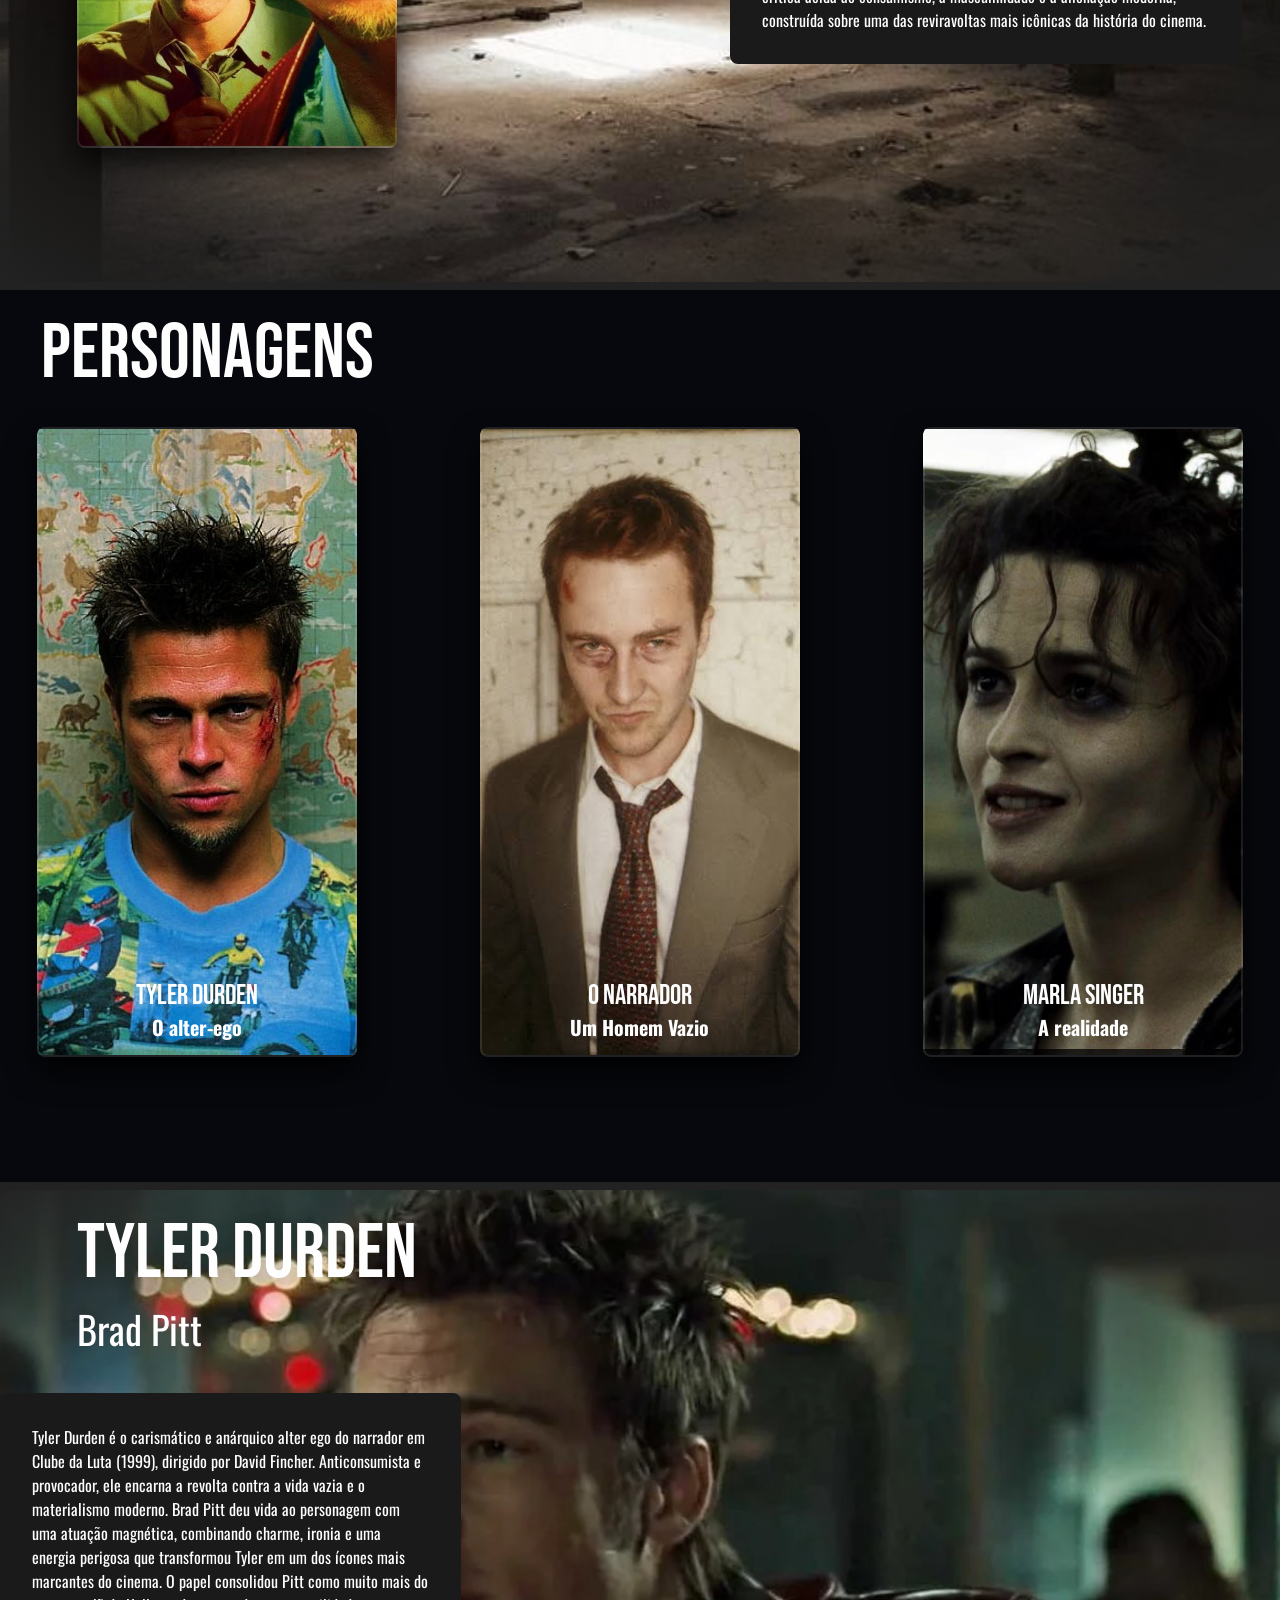
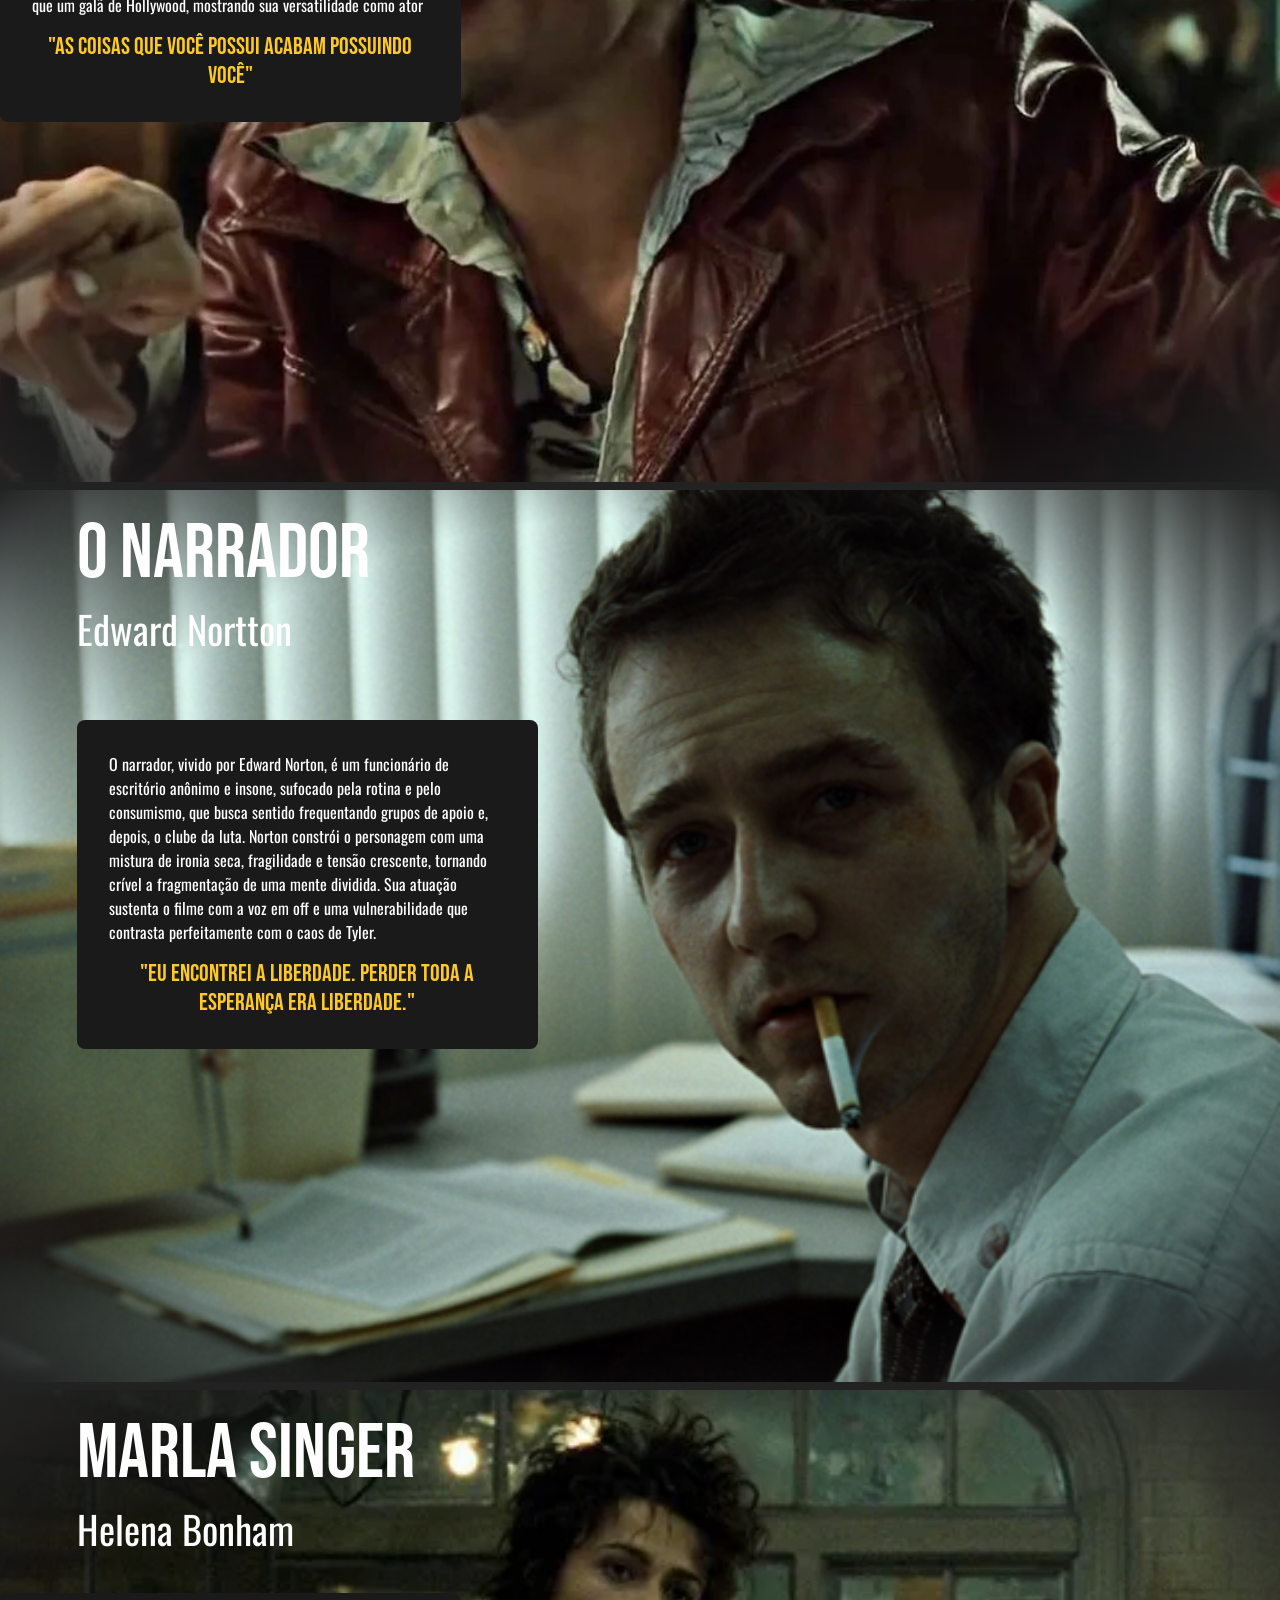
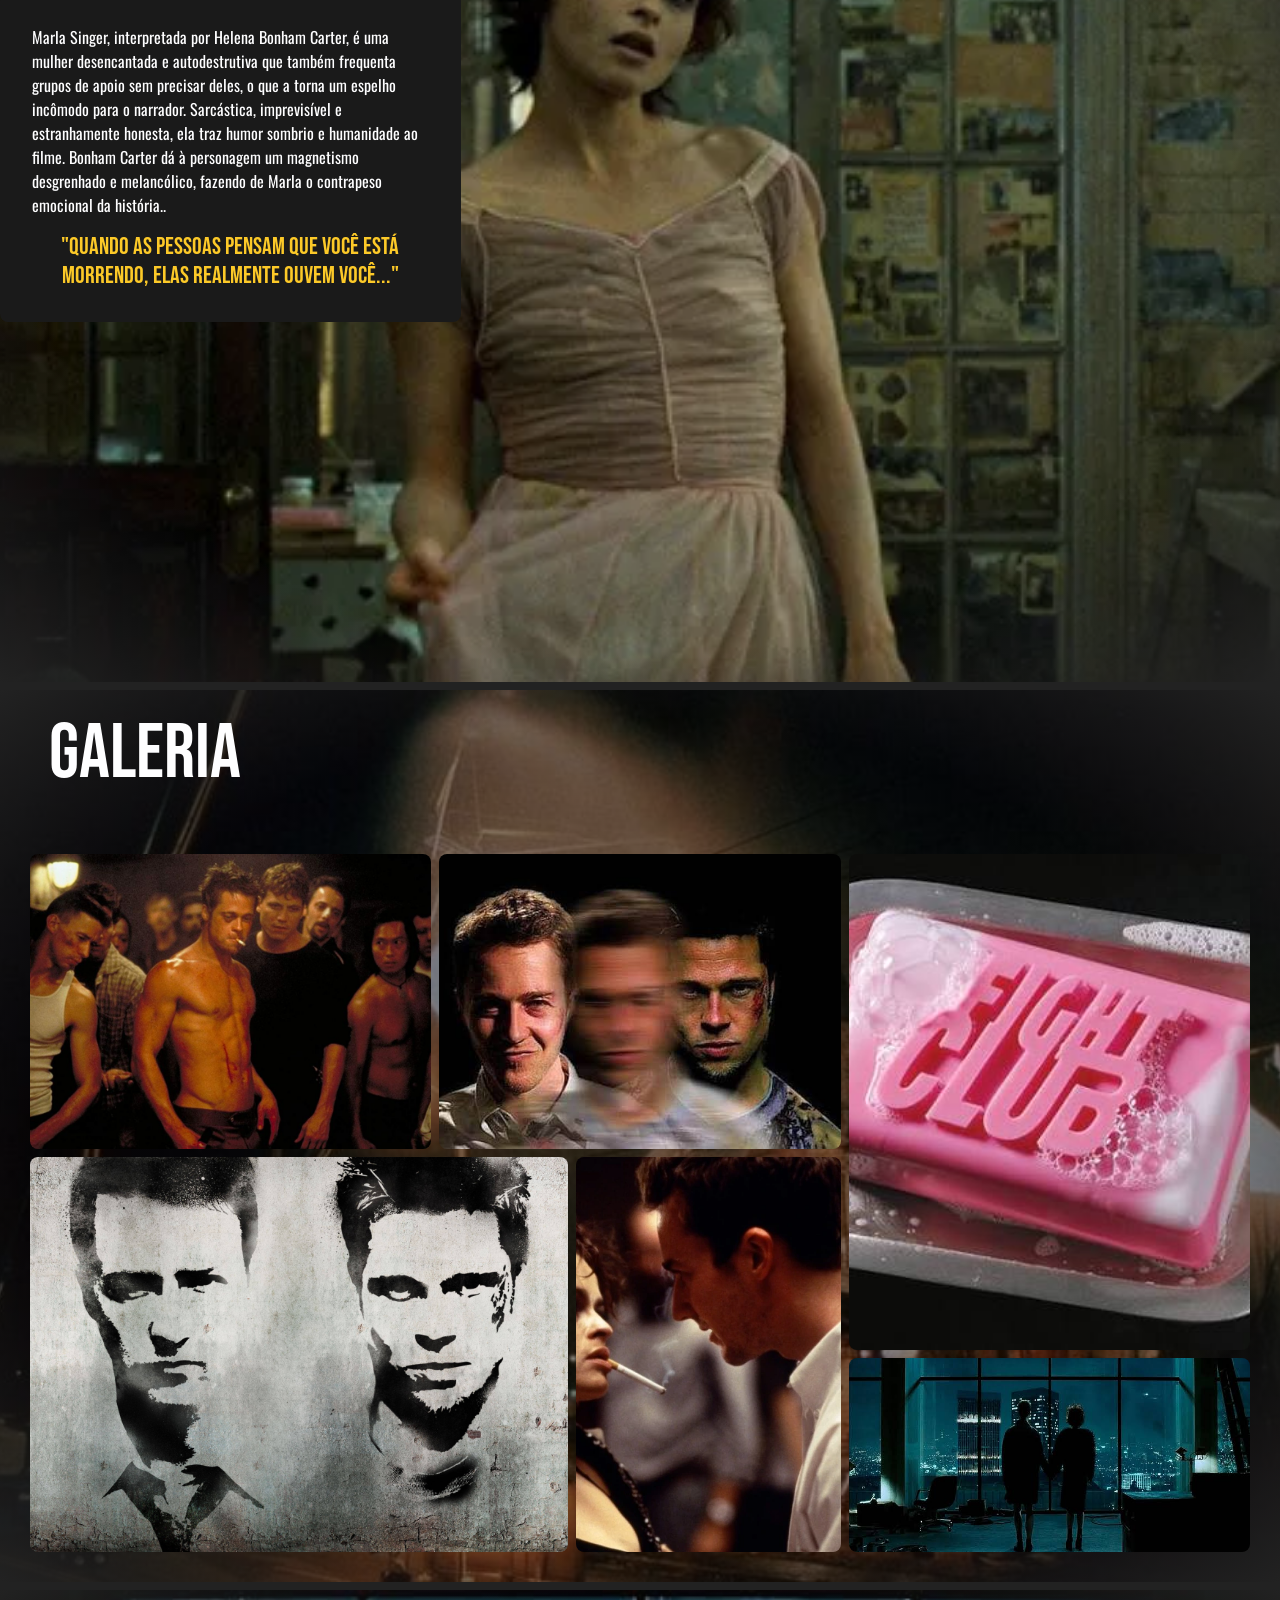
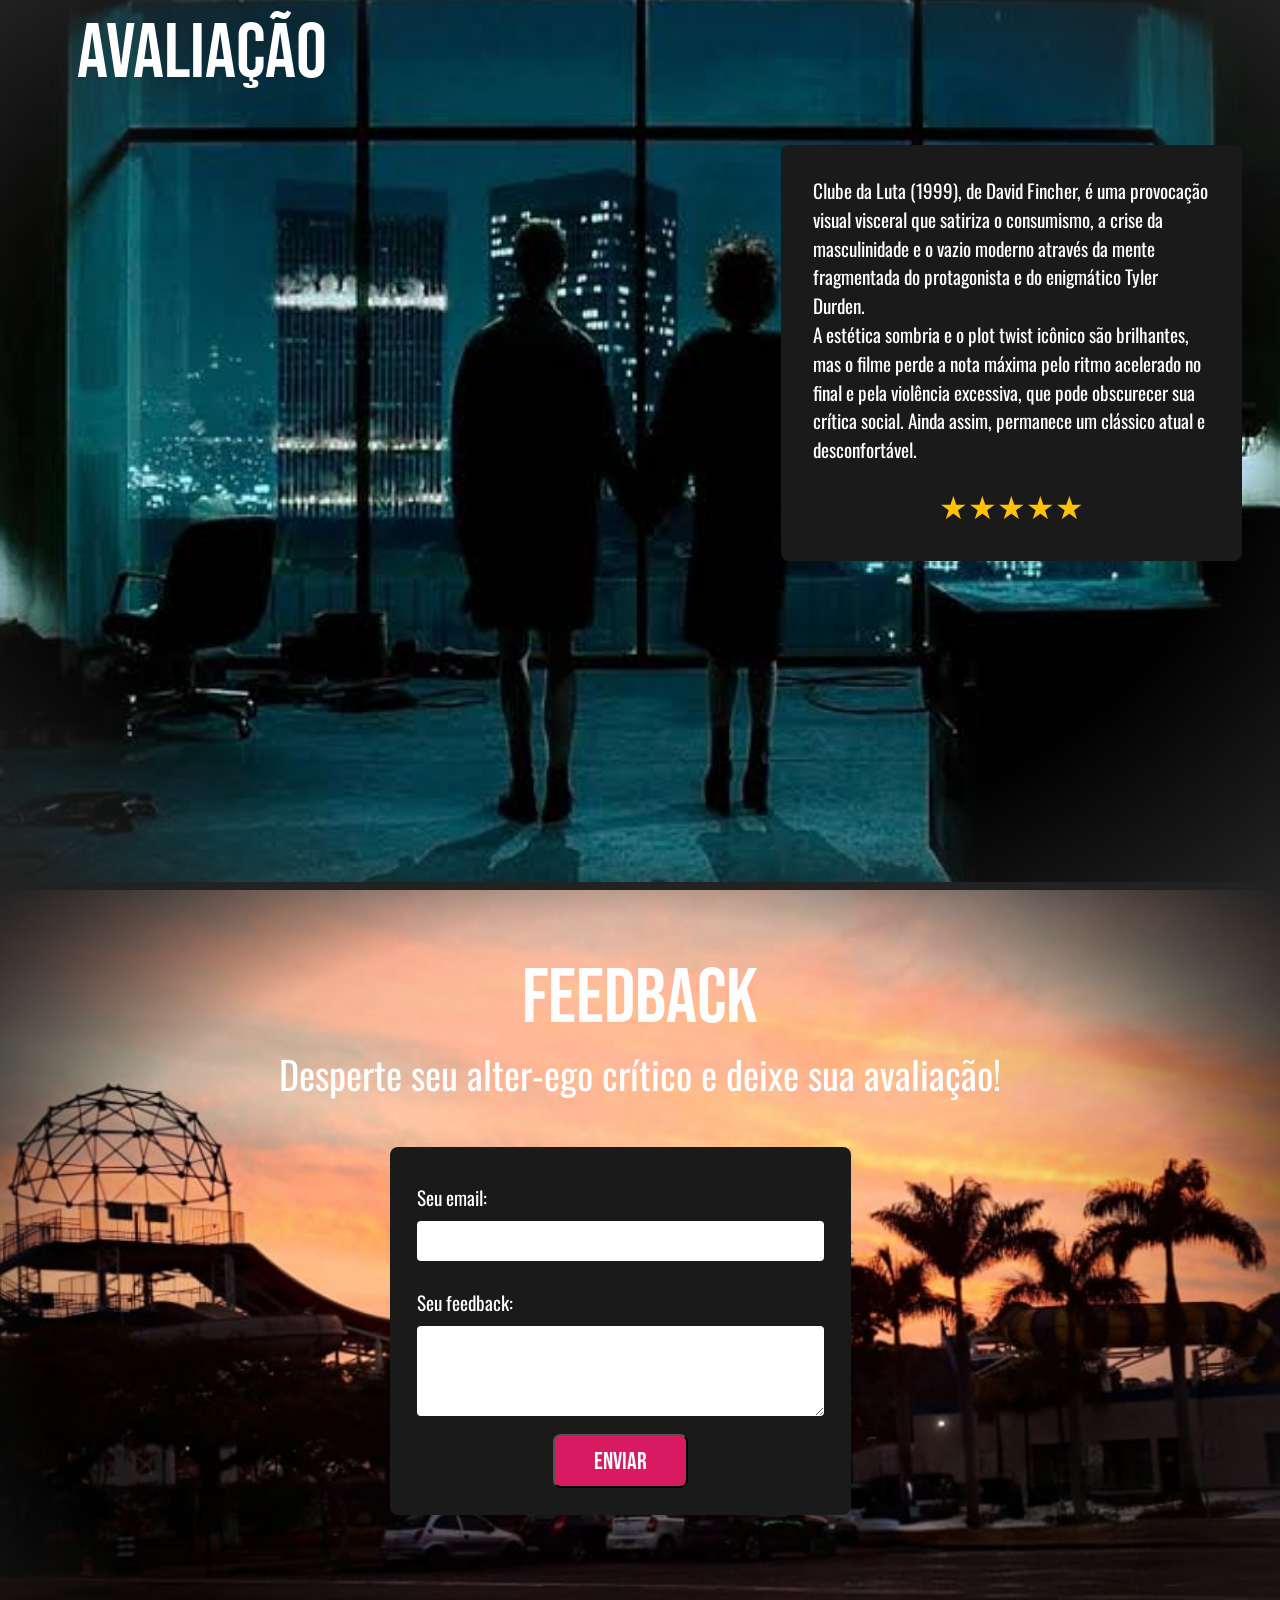
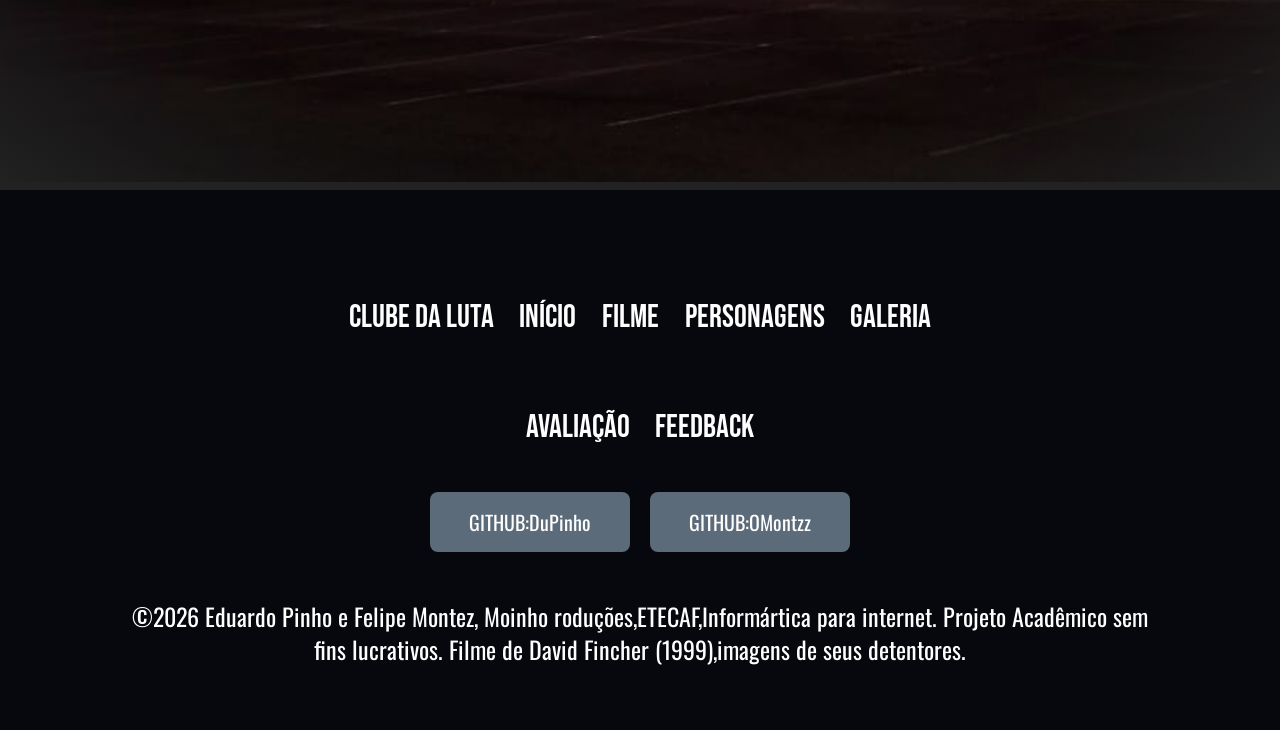
==== commit e1f68512: "codigo desktop padronizado (falta pouca coisa)" ====
--- a/index.html
+++ b/index.html
@@ -28,7 +28,6 @@
                 <h3 class="navsBtn"><a href="#secPersonagens">PERSONAGENS</a></h3>
                 <h3 class="navsBtn"><a href="#secGaleria">GALERIA</a></h3>
                 <h3 class="navsBtn"><a href="#secAvaliacao">AVALIAÇÃO</a></h3>
-                <h3 class="navsBtn"><a href="#secSobreNos">SOBRE</a></h3>
                 <h3 class="navsBtn"><a href="#secFeedback">FEEDBACK</a></h3>
             </nav>
 
@@ -74,14 +73,13 @@
         </div>
     </section>
 
-    <section class="persoPG" id="secPersonagensTyler">
+    <section class="persoPg" id="secPersonagensTyler">
         <h1 class="pgTitulo" id="persoTylerTitulo">TYLER DURDEN</h1>
         <h3 class="pgSubtitulo" id="persoTylerSubtitulo">Brad Pitt</h3>
         <div class="infosBox" id="boxTyler">
             <p>Tyler Durden é o carismático e anárquico alter ego do narrador em Clube da Luta (1999), dirigido por David Fincher. Anticonsumista e provocador, ele encarna a revolta contra a vida vazia e o materialismo moderno. Brad Pitt deu vida ao personagem com uma atuação magnética, combinando charme, ironia e uma energia perigosa que transformou Tyler em um dos ícones mais marcantes do cinema. O papel consolidou Pitt como muito mais do que um galã de Hollywood, mostrando sua versatilidade como ator</p>
             <h2 class="citacoes">"As coisas que você possui acabam possuindo você"</h2>
         </div>
-        <div id="documentoTyler"></div>
     </section>
 
     <section class="persoPg" id="secPersonagensNarrador">
@@ -138,28 +136,9 @@
 
     <!--? vou fazer uma section do sobre a moinho produções e depois tipo um newsletter pra enviarem feedback -->
 
-    <section id="secSobreNos">
-        <h1 class="pgTitulo" id="sobreTitulo">SOBRE NÓS</h1>
-        <div id="infosSobre">
-            <div id="ftLogo"></div>
-            <div class="infosBox" id="infosBoxSobre">
-                <p>Somos uma produtora de filmes fictícia, criada exclusivamente para este projeto interdisciplinar. O nome Moinho Produções é uma junção dos sobrenomes dos dois produtores:</p>
-                <ul>
-                    <li>Felipe <b><i>Montez</i></b></li>
-                    <li>Eduardo <b><i>Pinho</i></b></li>
-                </ul>
-                <p>Ao juntar o <b>'Mo'</b> de Montez com o <b>'inho'</b> de Pinho, criamos o nome da nossa produtora.</p>
-            </div>
-        </div>
-    </section>
-
     <section id="secFeedback">
-        <h1 class="pgTitulo" id="feedbackTitulo">Gostariamos de saber o seu feedback</h1>
-
-        <div id="infosFeedback">
-            <div class="infosBox" id="boxFeedback">
-                <p>Conte-nos um pouco sobre o que você achou do nosso site, se já assistiu ao filme e o que achou dele, além de pontos que você julga interessantes alterar tanto no filme quanto no site, entre outros.</p>
-            </div>
+        <h1 class="pgTitulo" id="feedbackTitulo">Feedback</h1>
+        <h3 class="pgSubtitulo" id="feedbackSubtitulo">Desperte seu alter-ego crítico e deixe sua avaliação! </h3>
 
             <div class="infosBox" id="boxFormsFeedback">
                 <form action="https://formspree.io/f/mvkaweya" method="POST">
@@ -181,7 +160,6 @@
                 <h3><a href="#secPersonagens">PERSONAGENS</a></h3>
                 <h3><a href="#secGaleria">GALERIA</a></h3>
                 <h3><a href="#secAvaliacao">AVALIAÇÃO</a></h3>
-                <h3><a href="#secSobreNos">SOBRE</a></h3>
                 <h3><a href="#secFeedback">FEEDBACK</a></h3>
             </nav>
 
--- a/style.css
+++ b/style.css
@@ -7,8 +7,7 @@
     --tamanhoFontePgSubtitulo: 3vw;
     --alturaCard: 70vh;
     --larguraCard: 25vw;
-    --alturaImgCard: 38vh;
-    --larguraImgCard: 18vw;
+    --margemLateral:6vw;
     --fontBabas: 'Bebas Neue', sans-serif;
     --fontOswald: 'Oswald', sans-serif;
 }
@@ -17,17 +16,38 @@
     padding: 0;
     margin: 0;
     box-sizing: border-box;
-    font-family: 'Oswald', sans-serif;
-    font-family: 'Bebas Neue', sans-serif;
+
 }
 
 html{
     scroll-behavior: smooth;
 }
 
+body{
+
+font-family: var(--fontOswald);
+background-color: var(--corBackgroundHeaderCards);
+color: var(--corText);
+
+}
+
 body::-webkit-scrollbar{
     display: none;
 }
+
+h1,h2,h3, .pgTitulo, .pgSubtitulo{
+
+    font-family: var(--fontBabas);
+    font-weight: normal;
+}
+
+a{
+    color: inherit;
+
+    text-decoration: none;
+}
+
+/*Header*/
 
 header{
     position: fixed;
@@ -46,6 +66,14 @@
         align-items: center;
 }
 
+#mainHeader{
+    width: 100%;
+
+    display: flex;
+        justify-content: space-between;
+        align-items: center;
+}
+
 nav{
     display: flex;
         justify-content: center;
@@ -53,65 +81,6 @@
     width: 50%;
     gap: 3vw;
     font-size: 1.5rem;
-}
-
-section{
-    height: 100vh;
-    width: 100%;
-    
-    border-bottom: 0.5rem solid #222222;
-
-    scroll-margin-top: 10vh;
-}
-
-h1{
-    padding-top: 5vh;
-}
-
-a{
-    color: inherit;
-
-    text-decoration: none;
-}
-
-form{
-    display: flex;
-        flex-direction: column;
-}
-
-label{
-    margin-top: 1vh;
-    margin-bottom: 2vh;
-
-    font-size: 3vh;
-}
-
-textarea{
-    margin-bottom: 3vh;
-}
-
-ul {
-    list-style: none;
-    padding: 0;
-    margin: 0;
-}
-
-footer{
-    width: 100%;
-    height: 60vh;
-    display: flex;
-    flex-direction: column;
-    align-items: center;
-    background-color:#07080D;
-    color: #FEFEFF;
-}
-
-#mainHeader{
-    width: 100%;
-
-    display: flex;
-        justify-content: space-between;
-        align-items: center;
 }
 
 #mainHeader > nav{
@@ -143,22 +112,39 @@
     object-position: left center;
 }
 
+/*Titulos*/
+
 .pgTitulo{
     color: var(--corText);
     font-size: var(--tamanhoFontePgTitulo);
     font-family: var(--fontBabas);
-    font-weight: normal;
-    
-    margin-left:4vw;
+    
+    margin-left:var(--margemLateral);
+    text-align: left;
 }
 
 .pgSubtitulo{
     color: var(--corText);
     font-size: var(--tamanhoFontePgSubtitulo);
     font-family: var(--fontOswald);
-    font-weight: normal;
-    
-    margin-left:4vw;
+    
+    margin-left:var(--margemLateral);
+    text-align: left;
+}
+
+/* sections */
+
+section{
+    min-height: 100vh;
+    width: 100%;
+    
+    border-bottom: 0.5rem solid #222222;
+
+    scroll-margin-top: 10vh;
+}
+
+h1{
+    padding-top: 2vh;
 }
 
 #secHome{
@@ -190,7 +176,8 @@
 }
 
 #homeSubtitulo{
-    margin:0px;
+    margin-bottom: 2vh;
+    margin-left: 0;
 }
 
 #secFilme{
@@ -200,11 +187,11 @@
     background-size: cover;
     background-repeat: no-repeat;
     background-position: center;
+    padding-bottom: 5vh;
 }
 
 #filmeTitulo{
     margin-bottom: 2vh;
-    align-self: center;
 }
 
 #infosFilme{
@@ -215,13 +202,12 @@
 }
 
 #bannerFilme{
-    width: 30vw;
+
+    height: 70vh;
+
+    width: 25vw;
     max-width: 400px;
-    min-width: 220px;
-
-    height: 65vh;
-    min-height: 380px;
-    max-height: 580px;
+    min-width: 250px;
 
     background-image: url(imgs/ftCapa.jpg);
     background-size: cover;
@@ -234,7 +220,7 @@
 
     transition: transform 0.3s ease;
 
-    margin-left: 6.5vw;
+    margin-left:var(--margemLateral);
 }
 
 #bannerFilme:hover{
@@ -262,10 +248,20 @@
 
 #infosBoxFilme{
     height: fit-content;
+    width: 40vw;
+    max-width: 520px;
+}
+
+#infosBox p {
+    font-size: 1.15rem;
+    line-height: 1.5;
+    margin-bottom: 10px;
 }
 
 #tituloResumo{
     padding-top: 0;
+    margin-bottom: 1.5vh;
+    font-size: 2.5rem;
 }
 
 #secPersonagens{
@@ -278,14 +274,9 @@
     
     display: flex;
         flex-direction: column;
-        align-items: center;
 }
 
 #personagensTitulo{
-    display: flex;
-        align-self: flex-start;
-    
-    padding-bottom: 2vh;
     margin-left: 3.2vw;
 }
 
@@ -296,6 +287,7 @@
         justify-content: space-around;
         align-items: center;
     gap: 50px;
+    margin-top: 3vh;
 }
 
 .cards{
@@ -309,11 +301,11 @@
 
     color: var(--corText);
     font-size: 1.5rem;
+    padding-bottom: 1.5vh;
 
     border-radius: 8px;
     border: 2px solid rgba(255, 255, 255, 0.1);
     box-shadow: 0 15px 30px rgba(0, 0, 0, 0.8);
-
     transition: transform 0.3s ease;
 }
 
@@ -342,45 +334,56 @@
     background-repeat: no-repeat;
 }
 
-.citacoes{
-    text-align: center;
-    padding-top: 15px;
-}
 
 #secPersonagensTyler{
     background: 
         radial-gradient(rgba(0, 0, 0, -0.50) 600px, #222222),
         url(./imgs/ftTylerPersopg);
-    background-size: cover;
-    background-position: center;
-    padding-top: 10vh;
+     background-size: cover;
+     background-position: center;
 }
 
 #secPersonagensNarrador{
     background: 
         radial-gradient(rgba(0, 0, 0, -0.50) 600px, #222222),
         url(./imgs/ftNarradorPersopg);
-    background-size: cover;
-    background-position: center;
+      background-size: cover;
+      background-position: center;  
+      background-repeat: no-repeat;
 }
 
 #secPersonagensNarrador .infosBox{
-    margin-left: 3.8vw;
-    margin-top: 4vh;
-
-    justify-self: flex-start;
+    margin-left:var(--margemLateral);
+    margin-right:auto;
+    margin-top: 7vh;
 }
 
 #secPersonagensMarla{
     background: 
         radial-gradient(rgba(0, 0, 0, -0.50) 600px, #222222),
         url(./imgs/ftMarlaPersopg);
-    background-size: cover;
-    background-position: center;
+        background-repeat: no-repeat;
+        background-size: cover;
+        background-position: center;  
+}
+
+.persoPg .infosBox{
+
+    margin-top: 4vh;
+
+}
+
+
+
+.citacoes{
+    text-align: center;
+    padding-top: 15px;
+    font-size: 1.5rem;
+    color: #fcc928;
 }
 
 #secGaleria{
-    height: 90vh;
+    height: 100vh;
     
     background:
     radial-gradient(rgba(0, 0, 0, 0.50) 600px, #222222),
@@ -397,6 +400,7 @@
 
 #galeriaTitulo{
     margin-bottom: 4vh;
+    margin-left: 1.5vw;
 
 }
 
@@ -408,11 +412,13 @@
         grid-template-columns: repeat(9, minmax(0, 1fr));
         grid-template-rows: repeat(7, minmax(0, 1fr));
         gap: 8px;
+        margin-top: 2vh;
 }
 
 #ftsGaleriaOrg > div{
     min-height: 0;
     overflow: hidden;
+    border-radius: 8px;
 }
 
 #ftsGaleriaOrg img{
@@ -451,7 +457,7 @@
 }
 
 #secAvaliacao{
-    height: 90vh;
+    height: 100vh;
 
     background: 
         radial-gradient(rgba(0, 0, 0, -0.50) 600px, #222222),
@@ -459,13 +465,37 @@
     background-size: cover;
     background-position: center;
     background-repeat: no-repeat;
-}
-
-#secAvaliacao .infosBox{
-    font-size: 1.5rem;
-}
-
-
+    display: flex;
+    flex-direction: column;
+}
+
+#infosBoxAval{
+    margin-top: 5vh;
+    font-size: 1.2rem;
+    line-height: 1.5;
+    align-self: flex-end;
+}
+
+.estrelas {
+    display: block;
+    width: 100%;
+    margin-top: 1rem;
+    text-align: center;
+
+    color: #ffc107;
+    font-size: 32px;
+}
+
+
+footer{
+    width: 100%;
+    height: 60vh;
+    display: flex;
+    flex-direction: column;
+    align-items: center;
+    background-color:#07080D;
+    color: #FEFEFF;
+}
 
 #secFeedback{
     height: 80vh;
@@ -475,80 +505,104 @@
     url(imgs/FotoAutoral.jpeg);
 
     background-size: cover;
-    background-position: center -185vh;
+    background-position: center center;
     background-repeat: no-repeat;
 
     display: flex;
         flex-direction: column;
-        align-content: center;
+        align-items: center;
+}
+
+
+#feedbackTitulo,#feedbackSubtitulo{
+    margin-left:0;
 }
 
 #feedbackTitulo{
-    font-size: 4vw;
-}
-
-#infosFeedback{
-    display: flex;
-        flex-direction: row;
-        justify-content: center;
-        gap: 10vh;
-}
-
-#boxFeedback{
-    height: 40vh;
-
-    font-size: 4vh;
-
-    padding-top: 6vh;
-    margin-top: 2.5vh;
-    margin-left: 0;
-
-        text-align: center;
-        align-self: center;
-}
+    margin-top: 5vh;
+}
+
+
+
 
 #boxFormsFeedback{
-    height: 40vh;
-    
-    margin-top: 3vh;
-
-    text-align: center;
+    height: fit-content;
+    
+    margin-top: 5vh;
+    padding: 3vh;
+}
+
+form{
+    display: flex;
+        flex-direction: column;
+}
+
+label{
+    margin-top: 1vh;
+    margin-bottom: 1vh;
+
+    font-size: 1.2rem;
+}
+
+ input, textarea{
+
+    padding: 10px;
+    border-radius: 4px;
+    border: none;
+    margin-bottom: 2vh;
+    font-family: var(--fontOswald);
+}
+
+textarea{
+    resize: vertical;
+    min-height: 10vh;
 }
 
 #btnEnviar{
     height: 6vh;
-    width: 12vh;
-
-    background-color: brown;
-    color: antiquewhite;
+    width: 15vh;
+
+    background-color: #d81b60;
+    color: var(--corText);
 
     border-radius: 8px;
 
-    font-size: 3vh;
+    font-size: 1.5rem;
+    font-family: var(--fontBabas);
+    cursor: pointer;
+    transition: 0.3s;
     
         align-self: center;
 }
 
-.estrelas {
-    display: block;
+#btnEnviar:hover{
+    background-color: #ad144b;
+}
+
+footer{
     width: 100%;
-    margin-top: 0.2rem;
-    text-align: center;
-
-    color: #ffc107;
-    font-size: 32px;
-}
-
+    height: 60vh;
+    display: flex;
+    flex-direction: column;
+    align-items: center;
+    justify-content: center;
+    background-color:#07080D;
+    color: #FEFEFF;
+    padding: 5vh 0 ;
+}
 
 #navFooter{
     display: flex;
+    flex-wrap: wrap;
+    justify-content: center;
+    gap:2vw;
+    margin-top: 5vh;
 }
 
 #navFooter h3{
-    margin-top: 4vh;
-    margin-bottom: 8vh;
-
-    font-size: 1.65rem;
+    margin-bottom: 5vh;
+
+    font-size: 2rem;
 }
 
 #github{
@@ -564,8 +618,8 @@
         align-items: center;
         justify-content: center;
 
-    height: 87.5px;
-    width: 218.75px;
+    height:60px;
+    width: 200px;
     
     border-radius: 8px;
     
@@ -574,16 +628,24 @@
     
     background-color: #5C6B7A;
     
-    font-size: 1.75rem;
-
-    margin-bottom: 5vh;
+    font-size: 1.25rem;
+
+    transition: 0.3s;
+}
+
+#github .githubLink:hover{
+
+    background-color: #7a8b9e;
+
 }
 
 #textoFooter{
     text-align: center;
     font-size: 1.5rem;
-
-    margin-bottom: 2vh;
+    max-width: 80vw;
+    line-height: 1.4;
+
+    margin-top: 2vh;
 }
 
 @media (max-width: 767px){
@@ -1419,26 +1481,6 @@
         font-size: 1.3rem;
     }
 
-    #infosSobre{
-        display: flex;
-            flex-direction: column;
-
-        gap: 0;
-    }
-
-    #ftLogo{
-        height: 45vh;
-        width: 45vh;
-    }
-
-    #infosBoxSobre{
-        height: 30vh;
-
-        font-size: 1.75vh;
-
-        padding-top: 2.5vh;
-        padding-bottom: 5vh;
-    }
 
     #secFeedback{
         background-image: url(./imgs/FotoAutoral.jpeg);
@@ -1457,21 +1499,6 @@
             text-align: center;
     }
 
-    #infosFeedback{
-        display: flex;
-            flex-direction: column;
-
-        gap: 2vh;
-    }
-
-    #boxFeedback{
-        height: 20vh;
-        width: 30vh;
-
-        padding-top: 2vh;
-
-        font-size: 2vh;
-    }
 
     #boxFormsFeedback{
         height: 27.5vh;
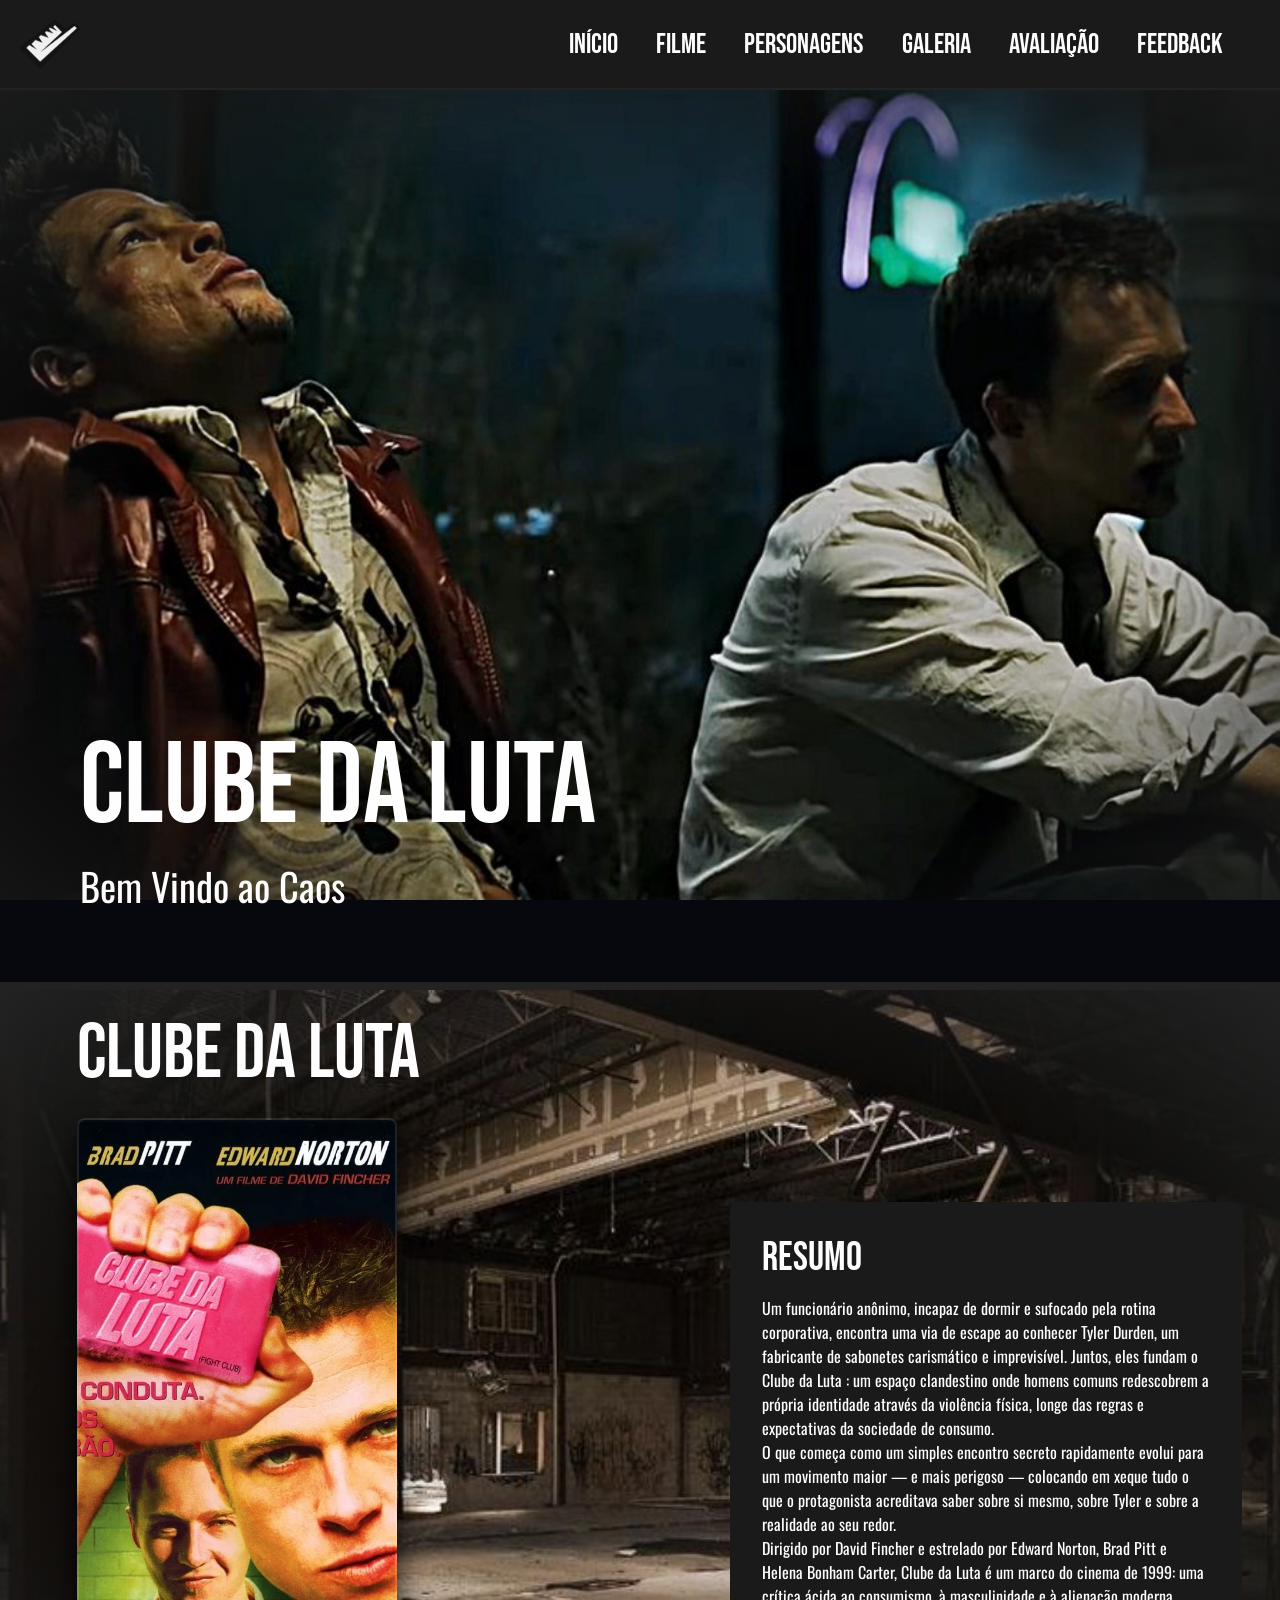
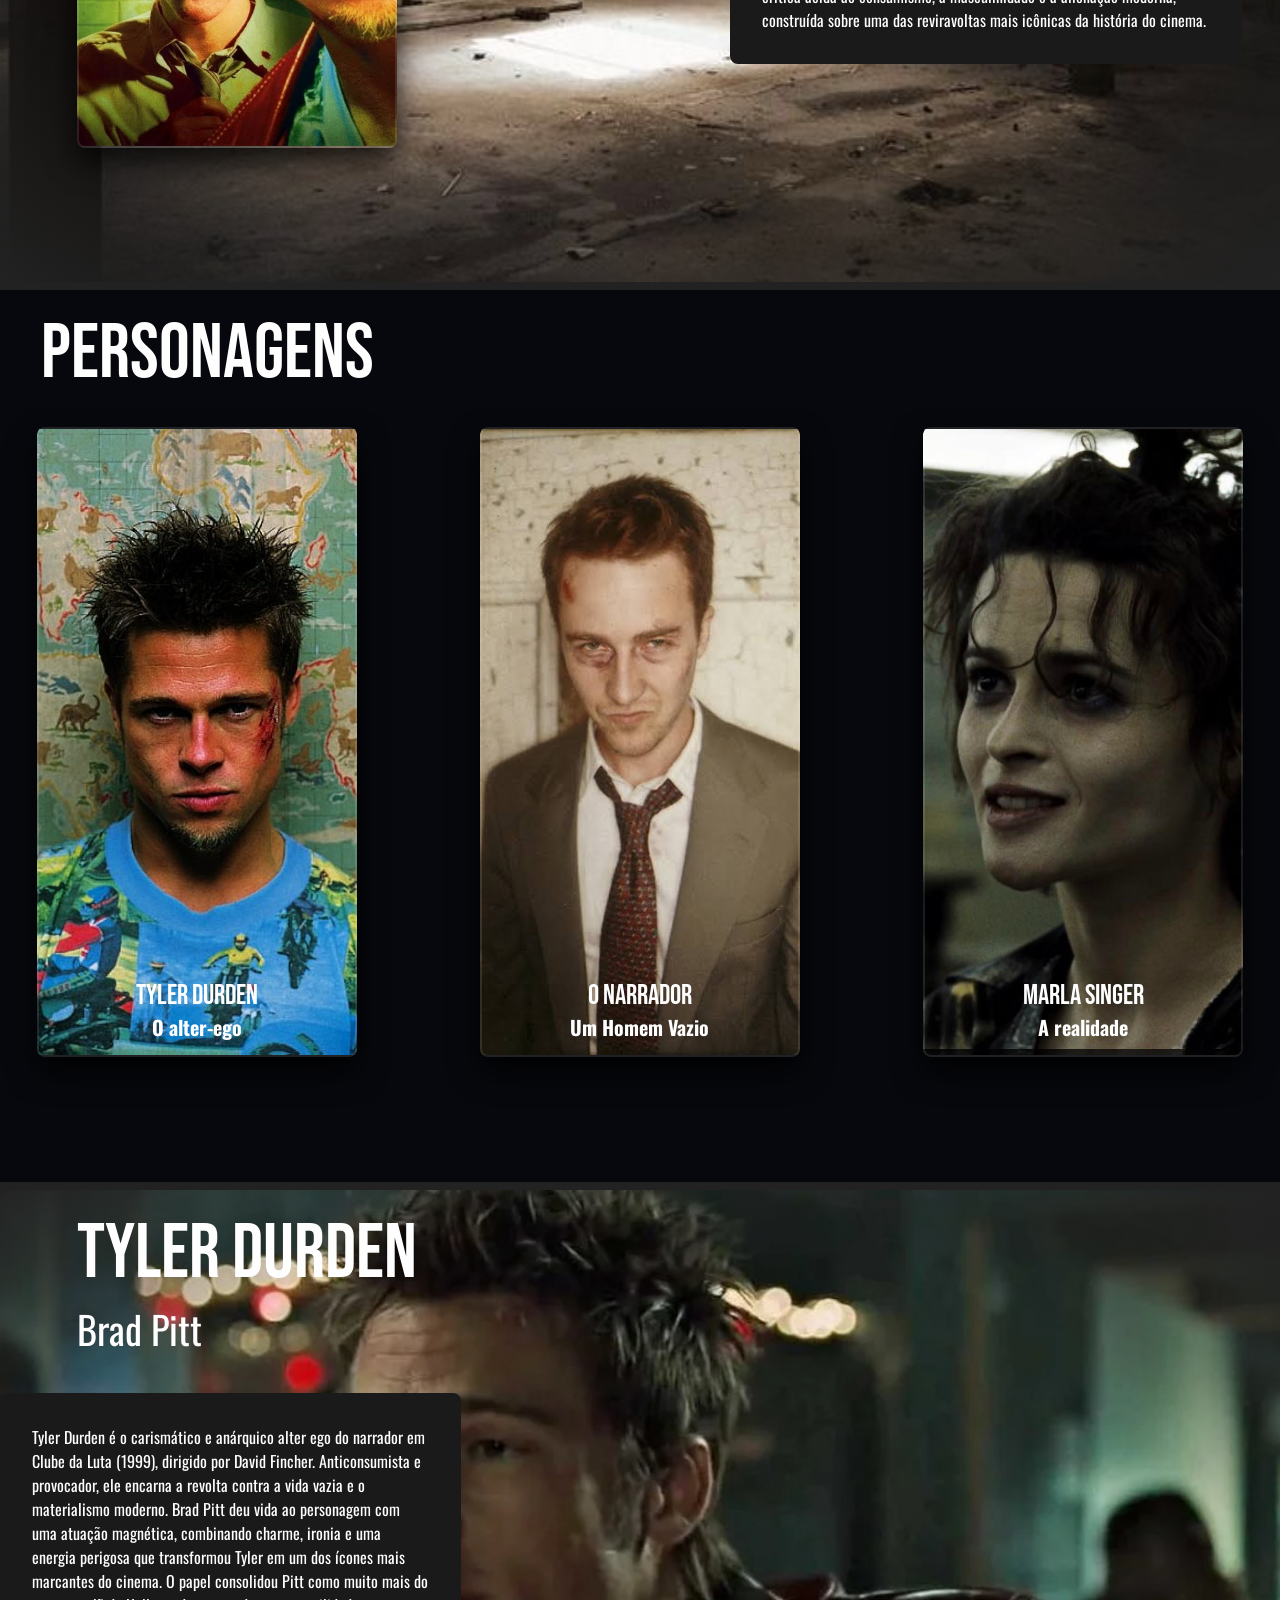
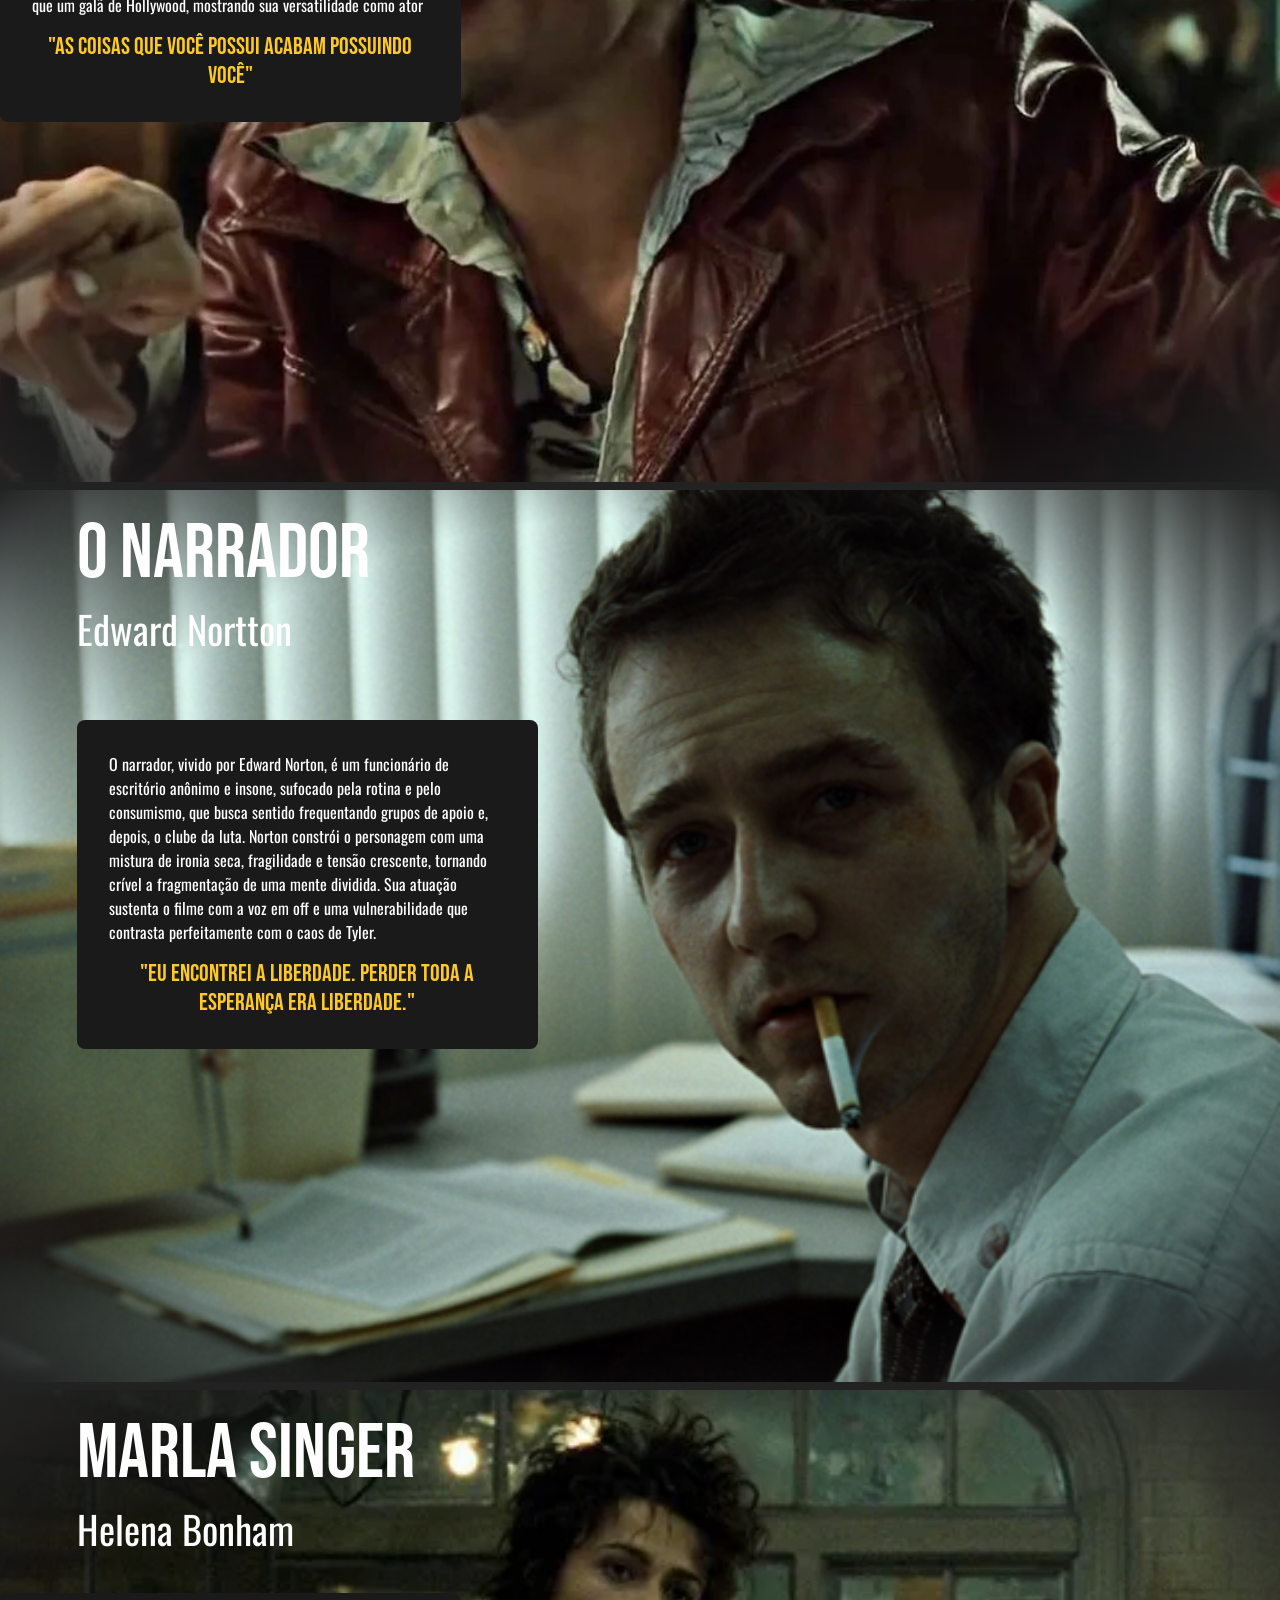
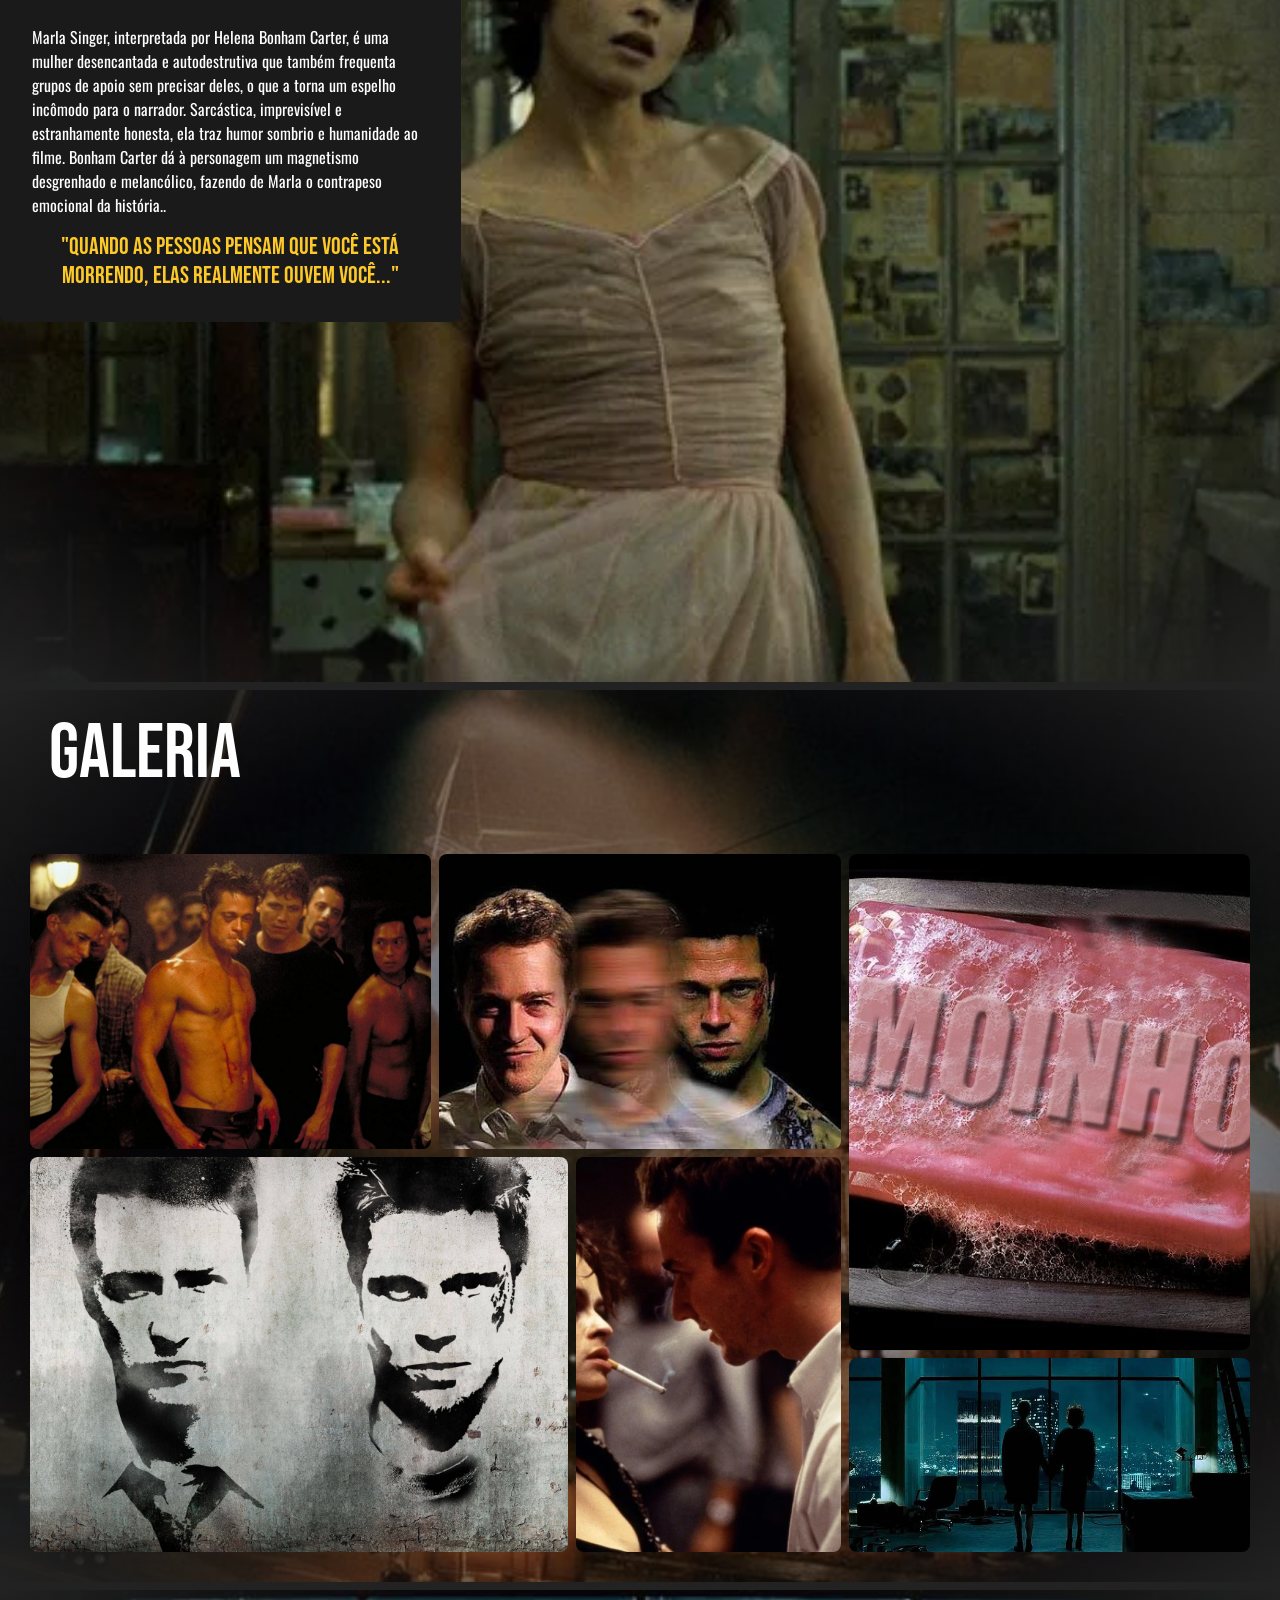
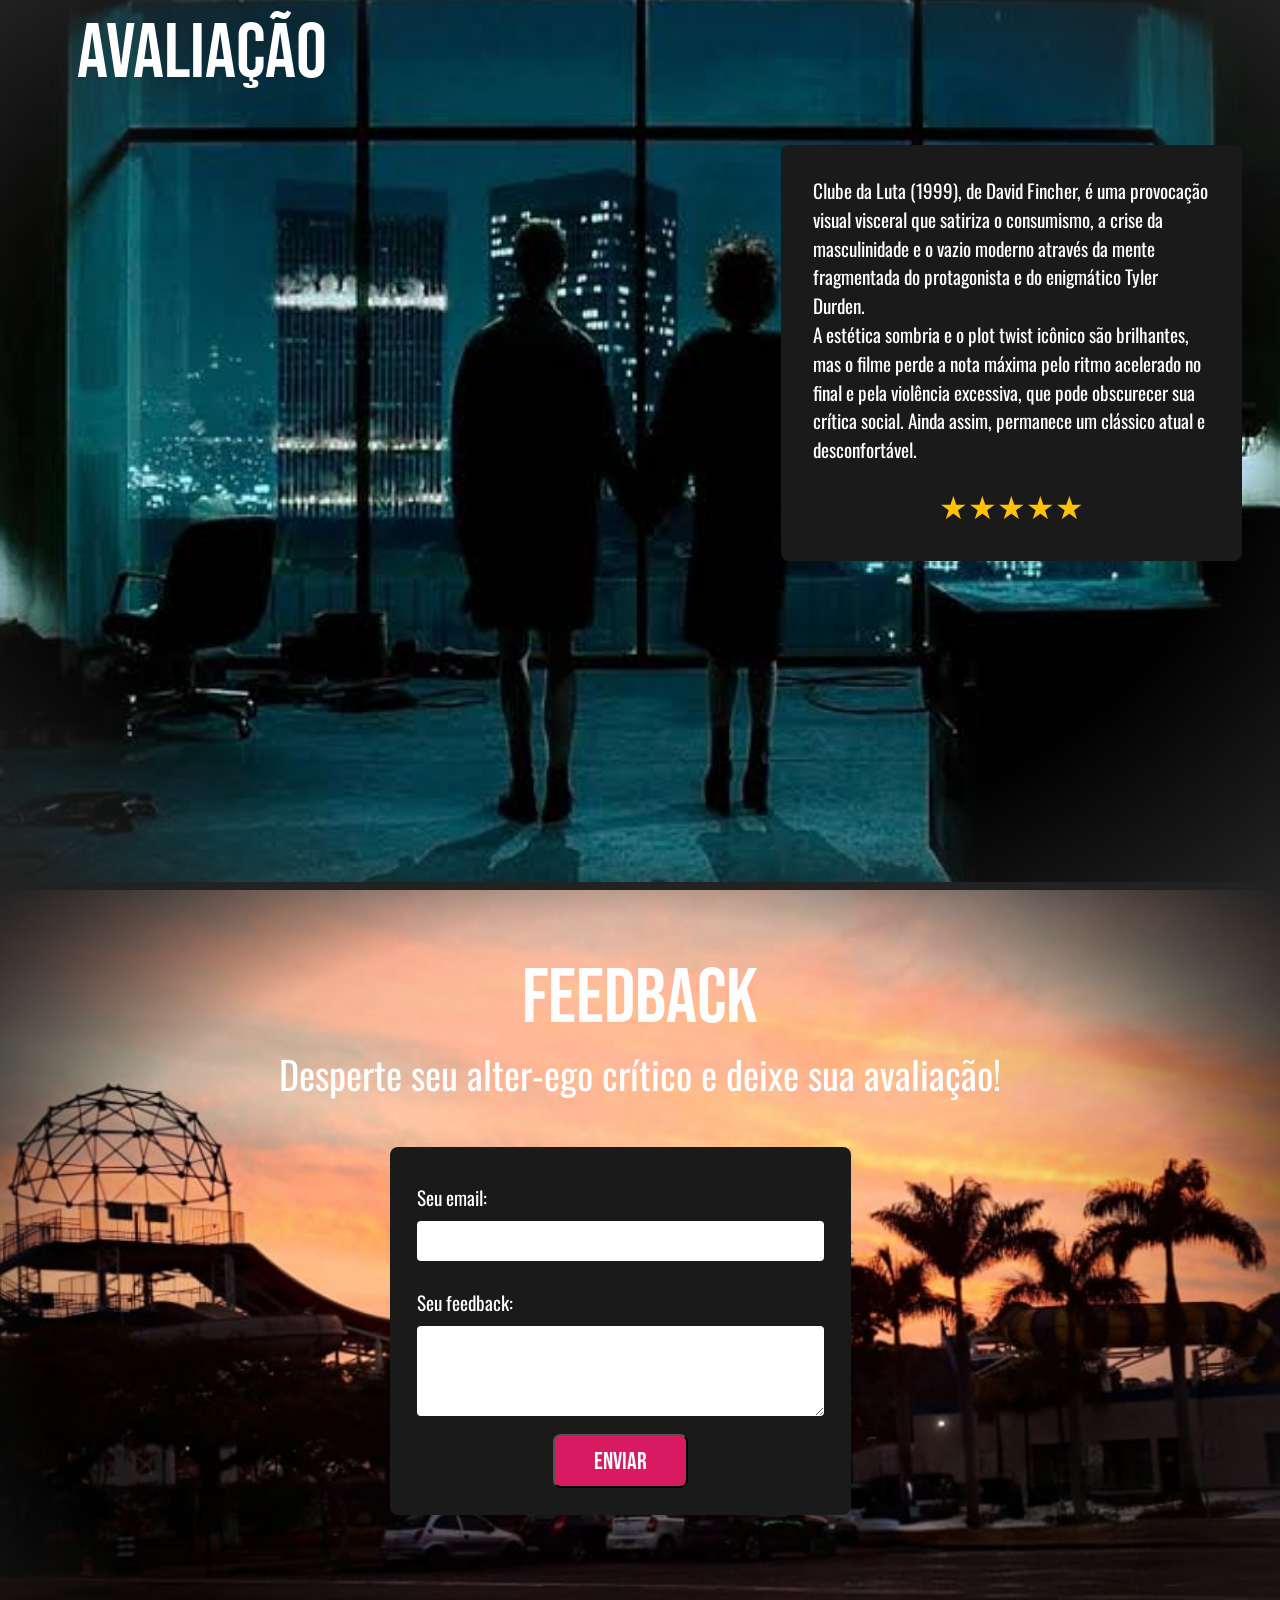
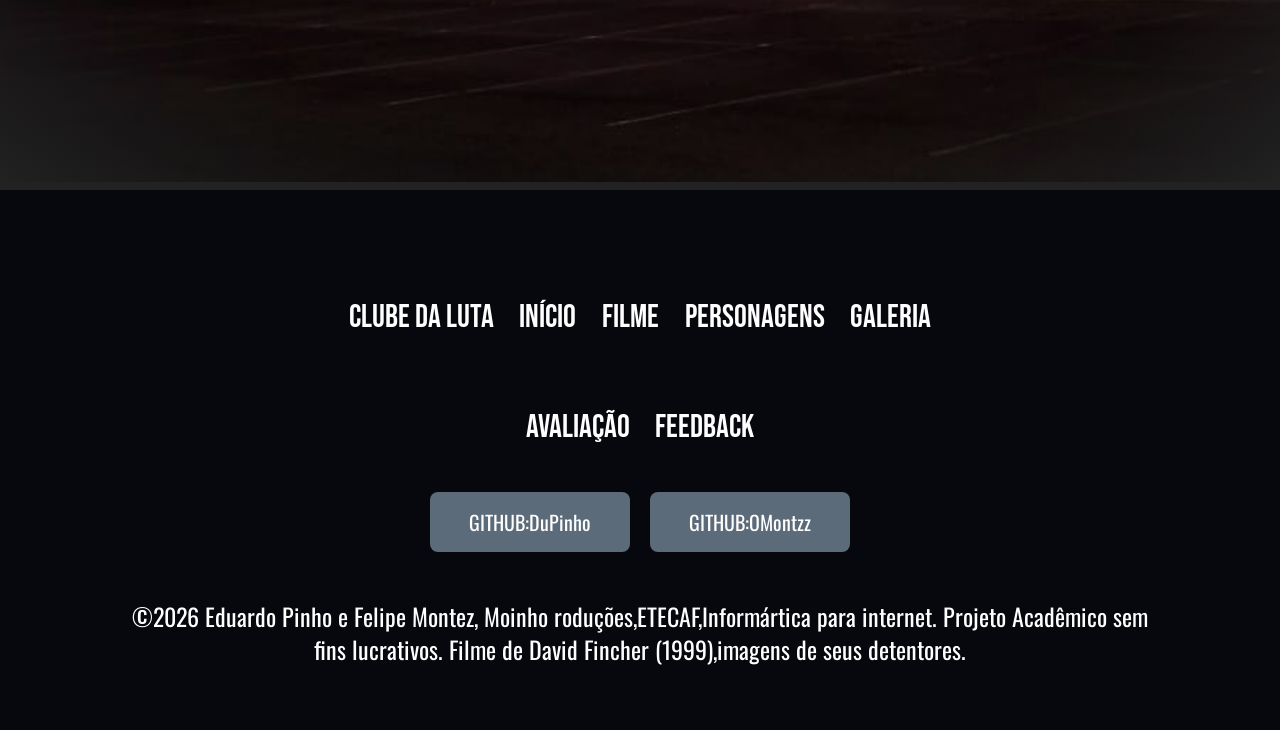
==== commit 40a8340f: "projeto final" ====
--- a/index.html
+++ b/index.html
@@ -74,8 +74,10 @@
     </section>
 
     <section class="persoPg" id="secPersonagensTyler">
+        <div>
         <h1 class="pgTitulo" id="persoTylerTitulo">TYLER DURDEN</h1>
         <h3 class="pgSubtitulo" id="persoTylerSubtitulo">Brad Pitt</h3>
+        </div>
         <div class="infosBox" id="boxTyler">
             <p>Tyler Durden é o carismático e anárquico alter ego do narrador em Clube da Luta (1999), dirigido por David Fincher. Anticonsumista e provocador, ele encarna a revolta contra a vida vazia e o materialismo moderno. Brad Pitt deu vida ao personagem com uma atuação magnética, combinando charme, ironia e uma energia perigosa que transformou Tyler em um dos ícones mais marcantes do cinema. O papel consolidou Pitt como muito mais do que um galã de Hollywood, mostrando sua versatilidade como ator</p>
             <h2 class="citacoes">"As coisas que você possui acabam possuindo você"</h2>
@@ -83,8 +85,10 @@
     </section>
 
     <section class="persoPg" id="secPersonagensNarrador">
+        <div>
         <h1 class="pgTitulo" id="persoNarraTitulo">O NARRADOR</h1>
         <h3 class="pgSubtitulo" id="persoNarraSubtitulo">Edward Nortton</h3>
+        </div>
         <div class="infosBox" id="boxNarrador">
             <p>O narrador, vivido por Edward Norton, é um funcionário de escritório anônimo e insone, sufocado pela rotina e pelo consumismo, que busca sentido frequentando grupos de apoio e, depois, o clube da luta. Norton constrói o personagem com uma mistura de ironia seca, fragilidade e tensão crescente, tornando crível a fragmentação de uma mente dividida. Sua atuação sustenta o filme com a voz em off e uma vulnerabilidade que contrasta perfeitamente com o caos de Tyler.</p>
             <h2 class="citacoes">"Eu encontrei a liberdade. Perder toda a esperança era liberdade."</h2>
@@ -92,8 +96,10 @@
     </section>
 
     <section class="persoPg" id="secPersonagensMarla">
+        <div>
         <h1 class="pgTitulo" id="persoMarlaTitulo">MARLA SINGER</h1>
         <h3 class="pgSubtitulo" id="persoMarlaSubtitulo">Helena Bonham</h3>
+        </div>
         <div class="infosBox" id="boxMarla">
             <p>Marla Singer, interpretada por Helena Bonham Carter, é uma mulher desencantada e autodestrutiva que também frequenta grupos de apoio sem precisar deles, o que a torna um espelho incômodo para o narrador. Sarcástica, imprevisível e estranhamente honesta, ela traz humor sombrio e humanidade ao filme. Bonham Carter dá à personagem um magnetismo desgrenhado e melancólico, fazendo de Marla o contrapeso emocional da história..</p>
             <h2 class="citacoes"> "Quando as pessoas pensam que você está morrendo, elas realmente ouvem você..."</h2>
@@ -116,7 +122,7 @@
                 <img src="./imgs/ftGaleria04.jfif" alt="">
             </div>
             <div class="ftGal" id="ftGaleria5">
-                <img src="./imgs/ftGaleria05" alt="">
+                <img src="./imgs/SabãoAutoral.jpeg" alt="">
             </div>
             <div class="ftGal" id="ftGaleria6">
                 <img src="./imgs/ftPlot" alt="">
--- a/style.css
+++ b/style.css
@@ -23,6 +23,7 @@
     scroll-behavior: smooth;
 }
 
+
 body{
 
 font-family: var(--fontOswald);
@@ -46,8 +47,6 @@
 
     text-decoration: none;
 }
-
-/*Header*/
 
 header{
     position: fixed;
@@ -66,14 +65,6 @@
         align-items: center;
 }
 
-#mainHeader{
-    width: 100%;
-
-    display: flex;
-        justify-content: space-between;
-        align-items: center;
-}
-
 nav{
     display: flex;
         justify-content: center;
@@ -81,6 +72,91 @@
     width: 50%;
     gap: 3vw;
     font-size: 1.5rem;
+}
+
+footer{
+    width: 100%;
+    height: 60vh;
+    
+    display: flex;
+        flex-direction: column;
+        align-items: center;
+    
+    background-color:#07080D;
+    color: #FEFEFF;
+}
+
+section{
+    min-height: 100vh;
+    width: 100%;
+    
+    border-bottom: 0.5rem solid #222222;
+
+    scroll-margin-top: 10vh;
+}
+
+h1{
+    padding-top: 2vh;
+}
+
+form{
+    display: flex;
+        flex-direction: column;
+}
+
+label{
+    margin-top: 1vh;
+    margin-bottom: 1vh;
+
+    font-size: 1.2rem;
+}
+
+input, textarea{
+    padding: 10px;
+    border-radius: 4px;
+    border: none;
+    margin-bottom: 2vh;
+    font-family: var(--fontOswald);
+}
+
+textarea{
+    resize: vertical;
+    min-height: 10vh;
+}
+
+@keyframes trocaCapa {
+    from{
+        background-image: url(./imgs/ftCapa.jpg);
+    }
+    to{
+        background-image: url(./imgs/ftCapaPhotoshop.png);
+    }
+}
+
+@keyframes trocaCard {
+    from{
+        background-image: url(./imgs/ftTylerPersoCard.jpg);
+    }
+    to{
+        background-image: url(./imgs/TylerMontez.png);
+    }
+}
+
+@keyframes trocaCard2 {
+    from{
+        background-image: url(./imgs/ftcardNarrador.png);
+    }
+    to{
+        background-image: url(./imgs/ftCardNarradorSantista.png);
+    }
+}
+
+#mainHeader{
+    width: 100%;
+
+    display: flex;
+        justify-content: space-between;
+        align-items: center;
 }
 
 #mainHeader > nav{
@@ -112,8 +188,6 @@
     object-position: left center;
 }
 
-/*Titulos*/
-
 .pgTitulo{
     color: var(--corText);
     font-size: var(--tamanhoFontePgTitulo);
@@ -130,21 +204,6 @@
     
     margin-left:var(--margemLateral);
     text-align: left;
-}
-
-/* sections */
-
-section{
-    min-height: 100vh;
-    width: 100%;
-    
-    border-bottom: 0.5rem solid #222222;
-
-    scroll-margin-top: 10vh;
-}
-
-h1{
-    padding-top: 2vh;
 }
 
 #secHome{
@@ -192,6 +251,7 @@
 
 #filmeTitulo{
     margin-bottom: 2vh;
+    
 }
 
 #infosFilme{
@@ -219,6 +279,8 @@
     box-shadow: 0 15px 30px rgba(0, 0, 0, 0.8);
 
     transition: transform 0.3s ease;
+
+    animation: trocaCapa 5s ease-in-out alternate infinite;
 
     margin-left:var(--margemLateral);
 }
@@ -318,6 +380,12 @@
     background-size: cover;
     background-position: center;
     background-repeat: no-repeat;
+} 
+
+#cardTyler:hover{
+
+    animation: trocaCard ease-in-out alternate 3s;
+
 }
 
 #cardNarrador{
@@ -327,6 +395,10 @@
     background-repeat: no-repeat;
 }
 
+#cardNarrador:hover{
+    animation: trocaCard2 ease-in-out alternate 3s;
+}
+
 #cardMarla{
     background-image: url(imgs/ftMarlaPersoCard.jpg);
     background-size: cover;
@@ -339,17 +411,17 @@
     background: 
         radial-gradient(rgba(0, 0, 0, -0.50) 600px, #222222),
         url(./imgs/ftTylerPersopg);
-     background-size: cover;
-     background-position: center;
+    background-size: cover;
+    background-position: center;
 }
 
 #secPersonagensNarrador{
     background: 
         radial-gradient(rgba(0, 0, 0, -0.50) 600px, #222222),
         url(./imgs/ftNarradorPersopg);
-      background-size: cover;
-      background-position: center;  
-      background-repeat: no-repeat;
+    background-size: cover;
+    background-position: center;  
+    background-repeat: no-repeat;
 }
 
 #secPersonagensNarrador .infosBox{
@@ -368,12 +440,8 @@
 }
 
 .persoPg .infosBox{
-
     margin-top: 4vh;
-
-}
-
-
+}
 
 .citacoes{
     text-align: center;
@@ -486,17 +554,6 @@
     font-size: 32px;
 }
 
-
-footer{
-    width: 100%;
-    height: 60vh;
-    display: flex;
-    flex-direction: column;
-    align-items: center;
-    background-color:#07080D;
-    color: #FEFEFF;
-}
-
 #secFeedback{
     height: 80vh;
 
@@ -513,7 +570,6 @@
         align-items: center;
 }
 
-
 #feedbackTitulo,#feedbackSubtitulo{
     margin-left:0;
 }
@@ -522,40 +578,11 @@
     margin-top: 5vh;
 }
 
-
-
-
 #boxFormsFeedback{
     height: fit-content;
     
     margin-top: 5vh;
     padding: 3vh;
-}
-
-form{
-    display: flex;
-        flex-direction: column;
-}
-
-label{
-    margin-top: 1vh;
-    margin-bottom: 1vh;
-
-    font-size: 1.2rem;
-}
-
- input, textarea{
-
-    padding: 10px;
-    border-radius: 4px;
-    border: none;
-    margin-bottom: 2vh;
-    font-family: var(--fontOswald);
-}
-
-textarea{
-    resize: vertical;
-    min-height: 10vh;
 }
 
 #btnEnviar{
@@ -649,63 +676,42 @@
 }
 
 @media (max-width: 767px){
+
+    :root{
+        --margemLateral:5vw;
+    }
     header{
-        height: 12.5vh;
-        padding-top: 2.5vh;
+        height: 10vh;
+        
     }
 
     nav{
-        gap: 1.5vw;
-
-        font-size: 0.8rem;
+        gap: 2vw;
+
+        font-size: 0.9rem;
     }
 
     section{
-        height: 87.5vh;
-
-        scroll-margin-top: 12.5vh;
+        height: auto;
+        scroll-margin-top: 10vh;
+        padding-bottom: 5vh;
     }
 
     h1{
         padding-top: 2.5vh;
     }
 
-    label{
-        margin-top: 0.5;
-        margin-bottom: 1.5vh;
-
-        font-size: 2vh;
-    }
-
-    textarea{
-        margin-bottom: 2vh;
-    }
-
-    footer{
-        height: auto;
-        max-height: 65vh;
-        
-        padding: 2.5rem 1rem 1.5rem;
-        
-        border-top: 2px solid #222222;
-    }
 
     #mainHeader{
-        padding-top: 5vw;
         padding-right: 15vw;
 
-        gap: 15vw;
-    }
-
-    .navsBtn{
-        padding: 0.5vw;
+        gap: 2vw;
     }
 
     #logoProdutora{
-        width: clamp(56px, 18vw, 75px);
-        height: clamp(38px, 10vw, 50px);
-        margin-left: clamp(8px, 4vw, 15px);
-        margin-bottom: 1.5vh;
+        width:60px;
+        height:40px;
+        margin-left:2vw;
     }
 
     .pgTitulo{
@@ -719,15 +725,18 @@
     #secHome{
         background:
             url(./imgs/ftHomeMobile.jpg);
-        background-position: 40% -40vh;
+        background-position: 40% center;
+        background-size: cover;
+        background-repeat: no-repeat;
+
 
             justify-content: center;
             align-items: center;
+            min-height: 90vh;
     }
 
     #mainHome{
         margin-left: 0;
-        margin-bottom: 85%;
         text-align: center;
     }
 
@@ -737,12 +746,12 @@
 
     #homeSubtitulo{
         font-size: calc(var(--tamanhoFontePgSubtitulo) * 2.7);
+        text-align: center;
     }
 
     #filmeTitulo{
         justify-self: center;
         
-        font-size: calc(var(--tamanhoFontePgTitulo) * 2.5);
 
         margin-left: 0;
         margin-bottom: 1vh;
@@ -751,40 +760,27 @@
     #infosFilme{
             flex-direction: column;
             justify-content: center;
-            align-items: center;
     }
 
     #bannerFilme{
-        height: 15vh;/*! 30vh */
-
+        height: 30vh;/*! 30vh */
+        width: 60vw;
         margin-left: 0;
         margin-bottom: 2.5vh;
     }
 
-    .infosbox{
-        width: 60vw;
-        height: 10vh;
-
-        margin-right: 0;
-        padding: 1rem;
-    }
-
     #infosBoxFilme{
-        height: 30vh;
+        height: auto;
         width: 90vw;
 
-        padding-top: 0;
-        font-size: 0.8rem;
-
-        display: flex;
-            flex-direction: column;
-            justify-content: center;
-            align-items: center;
-            text-align: center;
+        padding:1.5rem;
+        font-size: 0.9rem;
+        text-align: justify;
+        margin-top: 5vh;
     }
 
     #tituloResumo{
-        padding-top: 2.5vh;
+        text-align:center;
     }
 
     #secPersonagens{
@@ -814,29 +810,31 @@
         font-size: 1rem;
     }
 
+    #cardNarrador{background-position: center;}
+
     /** configurar em outro momento a forma das imagens dentro dos cards */
 
-    #cardNarrador{
-        background-position: center 30%;
-    }
-
-    #cardMarla{
-        margin-bottom: 3.5vh;
-    }
 
     /*! talvez tenha que ajustar o tamanho do padding do citacoes */
 
-    .citacoes{
-        padding-top: 0;
-    }
+    .persoPg{
+        padding-top:5vh;
+        display: flex;
+        flex-direction: column;
+        justify-content: space-between;
+    }
+
+    .persoPg .pgTitulo,
+     .persoPg .pgSubtitulo{
+        margin-bottom: 2vh;
+        text-align: center;
+        margin-left: 0;
+    
+
+    }
+
 
     #secPersonagensTyler{
-        padding-top: 0;
-
-        display: flex;
-            flex-direction: column;
-            justify-content: center;
-            align-items: center;
 
         background:
             radial-gradient(rgba(0, 0, 0, 0.50) 600px, #222222),
@@ -845,82 +843,15 @@
         background-size: cover;
     }
 
-    #persoTylerTitulo{
-        font-size: calc(var(--tamanhoFontePgTitulo) * 2.5);
-    }
-
-    #persoTylerSubtitulo{
-        font-size: calc(var(--tamanhoFontePgSubtitulo) * 2.5);
-
-        margin-bottom: 22vh;
-    }
-
-    #boxTyler{
-        width: 80vw;
-        height: 35vh;
-
-        margin-top: 10vh;
-        margin-left: 0;
-        margin-right: 0;
-
-        font-size: 1rem;
-    }
-
-    #boxTyler > .citacoes{
-        padding-top: 5px;
-
-        font-size: 1.2rem;
-    }
 
     #secPersonagensNarrador{
-        padding-top: 0;
-
-        display: flex;
-            flex-direction: column;
-            justify-content: center;
-            align-items: center;
-
         background:
             radial-gradient(rgba(0, 0, 0, 0.50) 600px, #222222),
             url(./imgs/ftNarraPersopgMobile.jfif);
         background-position: 70% center;
-        background-size: cover;
-    }
-
-    #persoNarraTitulo{
-        font-size: calc(var(--tamanhoFontePgTitulo) * 2.5);
-    }
-
-    #persoNarraSubtitulo{
-        font-size: calc(var(--tamanhoFontePgSubtitulo) * 2.5);
-
-        margin-bottom: 33vh;
-    }
-
-    #boxNarrador{
-        width: 80vw;
-        height: 35vh;
-
-        margin-top: 4vh;
-        margin-left: 0;
-        margin-right: 0;
-
-        font-size: 1rem;
-    }
-
-    #boxNarrador > .citacoes{
-        padding-top: 7.5px;
-
-        font-size: 1.2rem;
     }
 
     #secPersonagensMarla{
-        padding-top: 0;
-
-        display: flex;
-            flex-direction: column;
-            justify-content: center;
-            align-items: center;
 
         background:
             radial-gradient(rgba(0, 0, 0, 0.50) 600px, #222222),
@@ -929,132 +860,107 @@
         background-size: cover;
     }
 
-    #persoMarlaTitulo{
-        font-size: calc(var(--tamanhoFontePgTitulo) * 2.5);
-    }
-
-    #persoMarlaSubtitulo{
-        font-size: calc(var(--tamanhoFontePgSubtitulo) * 2.5);
-
-        margin-bottom: 32vh;
-    }
-
-    #boxMarla{
-        width: 80vw;
-        height: 40vh;
-
-        margin-left: 0;
-        margin-right: 0;
-        margin-bottom: 4vh;
-
-        font-size: 1rem;
-    }
-
-    #boxMarla > .citacoes{
-        padding-top: 7.5px;
-
+    .persoPg .infosBox {
+        width: 90vw;
+        margin: 0 auto;
+        padding: 1.5rem;
+        font-size: 0.95rem;
+        text-align: justify;
+
+    }
+
+    .citacoes{
         font-size: 1.2rem;
+        padding-top: 10px;
+    }
+
+    #secGaleria{
+        min-height: 80vh;
+        padding: 0 15px 15px;
     }
 
     #galeriaTitulo{
-        margin-top: -2.2vh;
-        margin-bottom: 1vh;
+        margin:0;
+        font-size: calc(var(--tamanhoFontePgTitulo) * 2);
+        align-self: center;
+
     }
 
     #ftsGaleriaOrg{
         display: grid;
             grid-template-columns: repeat(2, 1fr);
-            grid-template-rows: repeat(9, 1fr);
-            grid-column-gap: 8px;
-            grid-row-gap: 8px;
+            grid-template-rows: repeat(3, 1fr);
+            gap: 5px;
     }
 
     #ftGaleria1{
-        grid-area: 6 / 2 / 10 / 3;
+        grid-area: 1 / 1 / 2/ 2;
     }
     #ftGaleria2{
-        grid-area: 1 / 2 / 3 / 3;
+        grid-area: 1 / 2 / 2 / 3;
     }
     #ftGaleria3{
-        grid-area: 7 / 1 / 10 / 2;
+        grid-area: 2 / 1 / 3/ 3;
     }
     #ftGaleria4{
-        grid-area: 5 / 1 / 7 / 2;
+        grid-area: 3 / 1 / 4 / 2;
     }
     #ftGaleria5{
-        grid-area: 1 / 1 / 5 / 2;
+        grid-area: 3 / 2 / 4 / 3;
     }
     #ftGaleria6{
-        grid-area: 3 / 2 / 6 / 3;
-    }
-    
-    #secAvaliação{
-            flex-direction: column;
-            justify-content: center;
-            align-items: center;
-
-        background-position: center; /* center provisorio, depois arrumar um jeito de dx o centro dele mais pra baixo */
+        display: none;
+    }
+
+    #secAvaliacao{
+         justify-content: space-between;
     }
 
     #avaliacaoTitulo{
-            justify-self: center;
-
-        padding-top: 2.5vh;
+        text-align: center;
+        margin: 0;
+         font-size: calc(var(--tamanhoFontePgTitulo) * 2);
     }
 
     #infosBoxAval{
-        height: 45vh;
+
+           width: 90vw;
+        margin: 5vh auto;
+        padding: 1.5rem;
+        font-size: 1rem;
+    }
+
+    .txtAval{
+        font-size: 1rem;
+    }
+    .estrelas{
+        font-size: 24px;
+    }
+
+    #secFeedback{
+
+        padding-bottom: 5vh;
+        background-position: center center;
+
+    }
+
+    #feedbackTitulo{
+        text-align: center;
+    }
+
+    #feedbackSubtitulo{
+        text-align: center;
+    }
+
+
+    #boxFormsFeedback{
         width: 90vw;
-
-        margin-top: 30vh;
-        padding-top: 5vh;
-
-        display: flex;
-            flex-direction: column;
-            justify-content: center;
-            align-items: center;
-            text-align: center;
-    }
-
-    .txtAval{
-        font-size: 1.3rem;
-    }
-
-    #secFeedback{
-        background-image: url(./imgs/FotoAutoral.jpeg);
-        background-position: center center;
-
-        height: auto;
-        min-height: 70vh;
-    }
-
-    #feedbackTitulo{
-        width: 85vw;
-        padding-top: 1vh;
-        text-align: center;
-    }
-
-    #infosFeedback{
-        display: flex;
-            flex-direction: column;
-
-        gap: 2vh;
-    }
-
-    #boxFeedback{
-        height: 20vh;
-        width: 30vh;
-
-        padding-top: 2vh;
-
-        font-size: 2vh;
-    }
-
-    #boxFormsFeedback{
-        height: 27.5vh;
-
-        margin-bottom: 5vh;
-        padding: 1.5vh;
+        margin: 5vh auto;
+        padding: 1.5rem;
+    }
+
+        label{
+        font-size: 1rem;
     }
 
     #navFooter{
@@ -1110,55 +1016,49 @@
         font-size: 0.85rem;
         line-height: 1.5;
     }
+
 }
 
 @media (min-width: 768px) and (max-width: 1199px){
+
+    :root{
+        --margemLateral:8vw;
+    }
+
     header{
         height: 10vh;
     }
 
     #mainHeader{
-        width: 100%;
         
         padding: 0 2vw;
-        gap: 12vw;
+        gap: 5vw;
     }
 
     #logoProdutora{
-        width: 116.5px;
-        height: 60px;
-        
-        margin-left: 4vw;
+        width: 90px;
+        height: 50px;
+        
+        margin-left: 2vw;
     }
 
     nav{
-        width: 72%;
-    
-        gap: 4vw;
-    
-            justify-content: flex-end;
+        width: 80%;
+    
+        gap: 3vw;
+    
         
         font-size: 1.25rem;
     }
 
-    label{
-        margin-top: 0.5;
-        margin-bottom: 1.5vh;
-
-        font-size: 2vh;
-    }
-
-    textarea{
-        margin-bottom: 2vh;
-    }
-
-    footer{
-        height: 50vh;
-    }
-
-    .navsBtn{
-        white-space: nowrap;
-    }
+    section{
+        min-height: auto;
+        padding-bottom: 5vh;
+        border-bottom: 0.5rem solid #222222;
+
+    }
+
+
 
     #secHome{
         background:
@@ -1166,35 +1066,30 @@
             url(./imgs/ftHomeMobile.jpg);
         background-size: cover;
         background-repeat: no-repeat;
-        background-position: center;
-
-        display: flex;
-            flex-direction: column;
+        background-position: center ;
+
             justify-content: center;
             align-items: center;
     }
 
     #mainHome{
-        margin-left: 0;
-        margin-bottom: 0;
-        
-            text-align: center;
+        margin: 0;
+        text-align: center;
     }
 
     #homeTitulo{
         font-size: calc(var(--tamanhoFontePgSubtitulo) * 5);
 
-        margin:0px;
     }
 
     #homeSubtitulo{
         font-size: calc(var(--tamanhoFontePgSubtitulo) * 2);
-
-        margin:0px;
+        text-align: center;
+
     }
 
     #filmeTitulo{
-        font-size: calc(var(--tamanhoFontePgTitulo) * 3);
+        font-size: calc(var(--tamanhoFontePgTitulo) * 2);
         
         margin-left: 0;
         margin-bottom: 1vh;
@@ -1203,46 +1098,31 @@
     }
 
     #infosFilme{
-        height: 78vh;
+        height: 100vh;
 
             flex-direction: column;
             justify-content: flex-start;
             align-items: center;
         
-        gap: 2vh;
+        gap: 3vh;
     }
 
     #bannerFilme{
-        width: 42.5vw;
-        height: 50vh;
-
-        min-height: 0;
-        max-height: 380px;
-        
-        margin-top: 1vh;
-        margin-left: 0;
-        
-        background-size: cover;
-        background-position: center;
+        width: 50vw;
+        height: 40vh;
+
+        min-height: 300px;
+        
+        margin: 0;
+        
     }
 
     #infosBoxFilme{
-        width: 80vw;
-        height: 36vh;
-
-        min-width: 0;
+        width: 85vw;
         max-width: 800px;
-        
-        min-height: 0;
-        max-height: 360px;
-        
-        margin-right: 0;
-        padding: 1.25rem;
-        
-        overflow: auto;
-        
-        font-size: 1rem;
-        line-height: 1.35;
+        margin: 0;
+        font-size: 16x;
+    
     }
 
     #tituloResumo{
@@ -1252,19 +1132,12 @@
     }
 
     #personagensTitulo{
-        font-size: calc(var(--tamanhoFontePgTitulo) * 3);
-        
-        padding-top: 1.5vh;
+        font-size: calc(var(--tamanhoFontePgTitulo) * 2);
+        
+        padding-top: 1vh;
         margin-left: 0;
 
             align-self: center;
-    }
-
-    #personagensTitulo{
-        align-self: center;
-
-        margin-left: 0;
-        margin-bottom: 1vh;
     }
 
     #cardsPersonagens{
@@ -1283,9 +1156,7 @@
         font-size: 1rem;
     }
 
-    /** configurar em outro momento a forma das imagens dentro dos cards */
-
-    #cardTyler{
+        #cardTyler{
     margin-top: -2vh;
     }
 
@@ -1297,124 +1168,20 @@
         margin-bottom: 5vh;
     }
 
-    /*! fazer a diagramação da pagina de cada personagem, tentar manter as mesmas fotos do desktop */
-
-    .persoPg{
-            flex-direction: column;
-            justify-content: center;
-            align-items: center;
-
-        background-size: cover;
-        background-position: center center;/* center provisorio, depois arrumar um jeito de dx o centro dele mais pra baixo */
-    }
-
-    #persoTylerTitulo{
-        font-size: calc(var(--tamanhoFontePgTitulo) * 2);
-
-            justify-self: center;
-
-        margin-top: -10vh;
-    }
-
-    #persoTylerSubtitulo{
-        font-size: calc(var(--tamanhoFontePgSubtitulo) * 2);
-
-            justify-self: center;
-    }
-
-    #boxTyler{
-        height: 35vh;
-        width: 90vw;
-
-        margin-top: 37.5vh;
-        margin-right: auto;
-        margin-left: auto;
-        padding-top: 5vh;
-
-        display: flex;
-            flex-direction: column;
-            justify-content: center;
-            align-items: center;
-            text-align: center;
-
-        font-size: 1.3rem;
-    }
+       .persoPg .infosBox{
+        width:50vw;
+        max-width: 500px;
+       }
 
     #secPersonagensNarrador{
         background-image: url(./imgs/ftNarraPersopgMobile.jfif);
     }
 
-    #secPersonagensNarrador .infosBox{
-        margin-left: 20vw;
-    }
-
-    #persoNarraTitulo{
+
+    #galeriaTitulo{
         font-size: calc(var(--tamanhoFontePgTitulo) * 2);
-
-            justify-self: center;
-
-        margin-top: -10vh;
-    }
-
-    #persoNarraSubtitulo{
-        font-size: calc(var(--tamanhoFontePgSubtitulo) * 2);
-
-            justify-self: center;
-    }
-        /*? dar um jeito de centralizar horizontalmente */
-    #boxNarrador{
-        height: 35vh;
-        width: 90vw;
-
-        margin-top: 37.5vh;
-        padding-top: 2vh;
-
-        display: flex;
-            flex-direction: column;
-            justify-content: center;
-            align-items: center;
-            text-align: center;
-
-        font-size: 1.3rem;
-    }
-
-    #persoMarlaTitulo{
-        font-size: calc(var(--tamanhoFontePgTitulo) * 2);
-
-            justify-self: center;
-
-        margin-top: -10vh;
-    }
-
-    #persoMarlaSubtitulo{
-        font-size: calc(var(--tamanhoFontePgSubtitulo) * 2);
-
-            justify-self: center;
-    }
-
-    #boxMarla{
-        height: 35vh;
-        width: 90vw;
-
-        margin-top: 37.5vh;
-        margin-right: auto;
-        margin-left: auto;
-        padding-top: 5vh;
-
-        display: flex;
-            flex-direction: column;
-            justify-content: center;
-            align-items: center;
-            text-align: center;
-
-        font-size: 1.3rem;
-    }
-
-    #galeriaTitulo{
-        font-size: calc(var(--tamanhoFontePgTitulo) * 3);
-
-        margin-top: -2.2vh;
-        margin-bottom: 1vh;
+        align-self: center;
+        margin: 0;
     }
 
     #ftsGaleriaOrg{
@@ -1444,122 +1211,56 @@
         grid-area: 7 / 3 / 10 / 4;
     }
 
-    #secAvaliação{
-            flex-direction: column;
-            justify-content: center;
-            align-items: center;
-
-        background-size: cover;
-        background-position: center center;/* center provisorio, depois arrumar um jeito de dx o centro dele mais pra baixo */
-    }
+
 
     #avaliacaoTitulo{
-        font-size: calc(var(--tamanhoFontePgTitulo) * 3);
-
-            justify-self: center;
-
-        padding-top: 2.5vh;
+        font-size: calc(var(--tamanhoFontePgTitulo) * 2);
+        align-self: center;
+        margin: 0;
     }
 
     #infosBoxAval{
-        height: 30vh;
-        width: 90vw;
-
-        margin-top: 40vh;
-        margin-right: auto;
-        margin-left: auto;
-        padding-top: 5vh;
-
-        display: flex;
-            flex-direction: column;
-            justify-content: center;
-            align-items: center;
-            text-align: center;
+        width: 85vw;
+        max-width: 800px;
+        margin:30vh auto;
     }
 
     .txtAval{
         font-size: 1.3rem;
-    }
-
-
-    #secFeedback{
-        background-image: url(./imgs/FotoAutoral.jpeg);
-        background-position: center center;
-
-        height: 80vh;
-        min-height: 70vh;
-    }
-
-    #feedbackTitulo{
+        line-height: 1.6;
+    }
+
+
+    #boxFormsFeedback{
+
         width: 85vw;
-        
-        padding-top: 2vh;
-        
-        font-size: calc(var(--tamanhoFontePgSubtitulo) * 4);
-            text-align: center;
-    }
-
-
-    #boxFormsFeedback{
-        height: 27.5vh;
-
-        margin-bottom: 5vh;
-        padding: 1.5vh;
+        max-width: 600px;
+        margin: 5vh auto;
+    }
+
+    footer{
+        min-height: 40vh;
     }
 
     #navFooter{
-        width: 90%;
-        display: grid;
-            grid-template-columns: repeat(2, minmax(0, 1fr));
-            column-gap: 1rem;
-            row-gap: 0.75rem;
-            text-align: center;
+        gap:20px;
     }
 
     #navFooter h3{
-        margin: 0;
-        margin-top: 2vh;
-        
-        font-size: 1.25rem;
-    }
-
-    #navFooter h3:first-child{
-            grid-column: 1 / -1;
-        
-        margin-bottom: 0.5rem;
-        
-        color: #fcc928;
-        
-        font-size: 1.65rem;
-    }
-
-    #github{
-        width: 90%;
-        
-        gap: 0.75rem;
-        
-        padding: 2rem 0 1.5rem;
-    }
-
-    #github .githubLink{
-        width: min(218.75px, 48%);
-        height: 56px;
-        
-        margin-bottom: 0;
-        
-        border: 1px solid #6f7d8a;
-        
-        font-size: 1.5rem;
-    }
-
-    #textoFooter{
-        width: 90%;
-        max-width: 420px;
-        
-        margin: 0;
-        
-        font-size: 1rem;
-        line-height: 1.5;
-    }
-
+
+        font-size: 2rem;
+
+    }
+
+
+}
+@media(min-width:1400px){
+    :root{
+        --tamanhoFontePgTitulo:6rem;
+        --tamanhFontePgSubtitulo:2.5rem;
+    }
+
+    .infosBoxFilme,.infosBox{
+        max-width: 550px;
+    }
 }
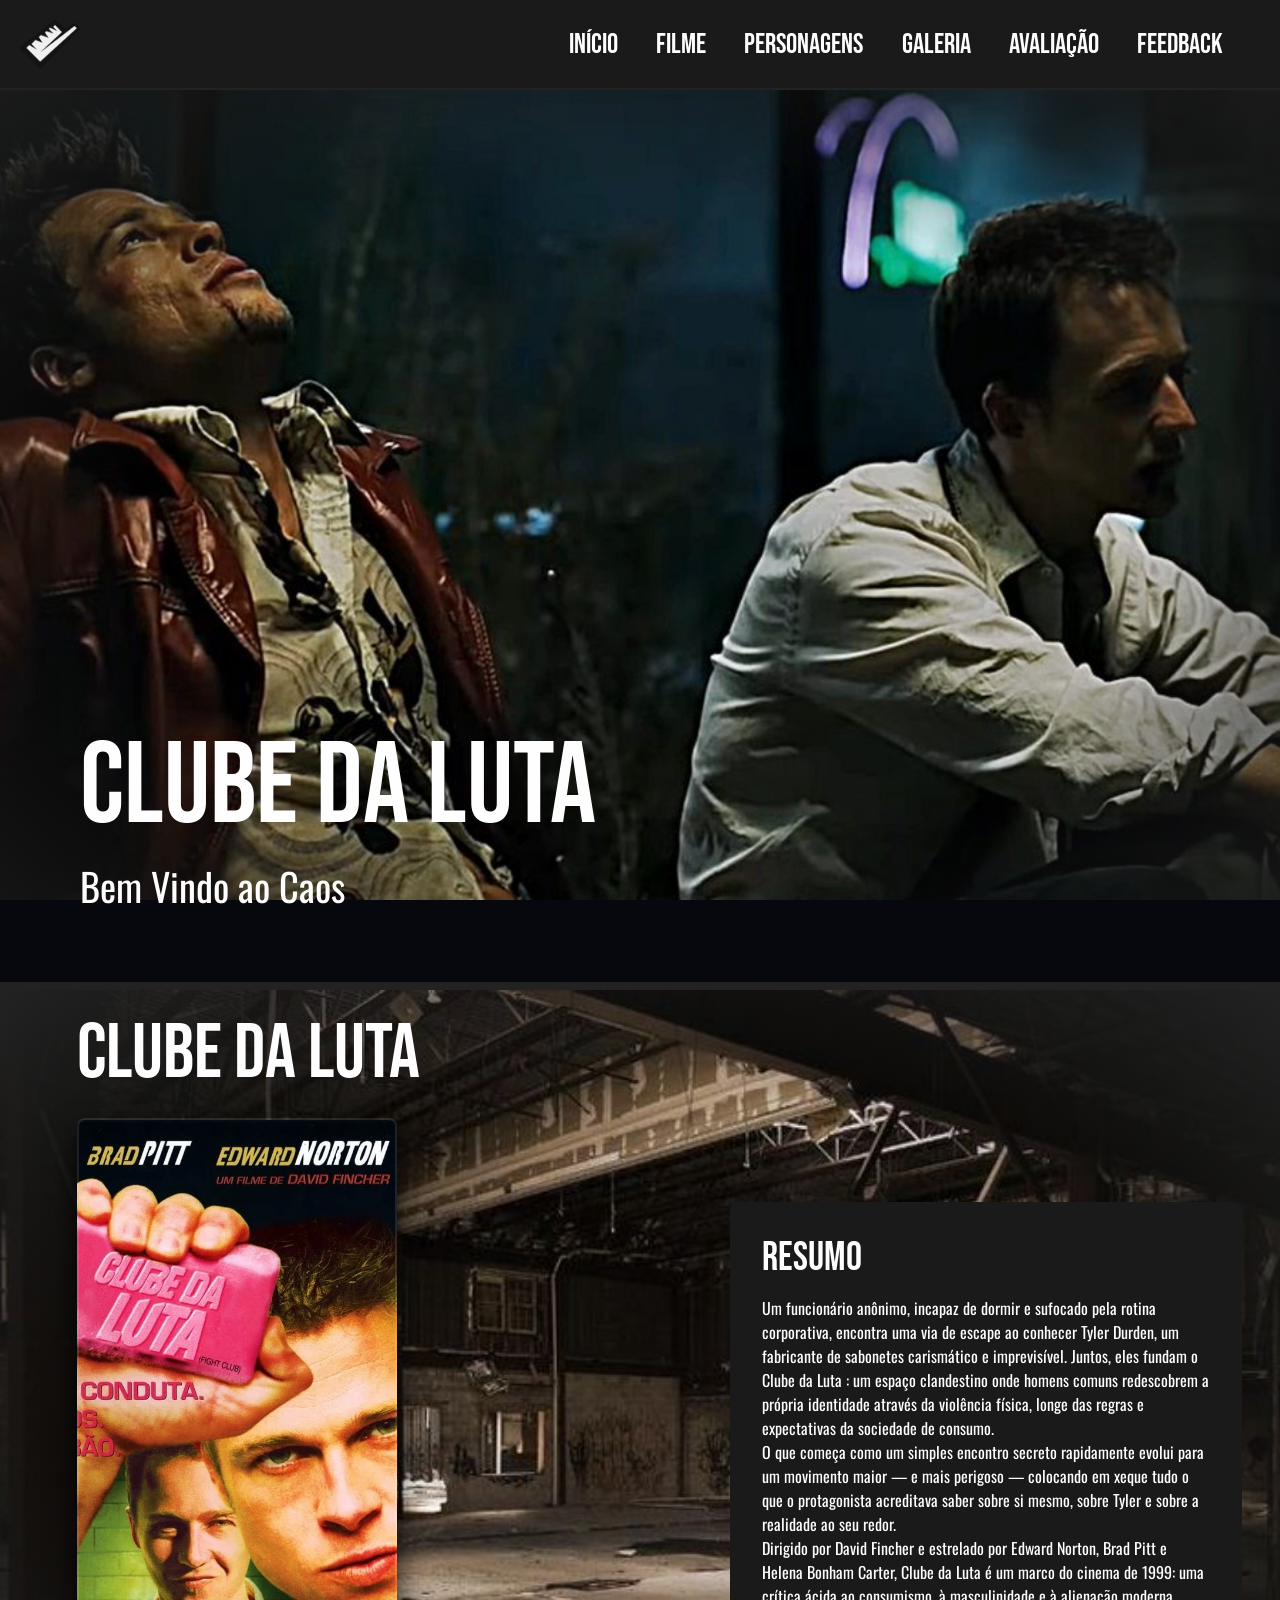
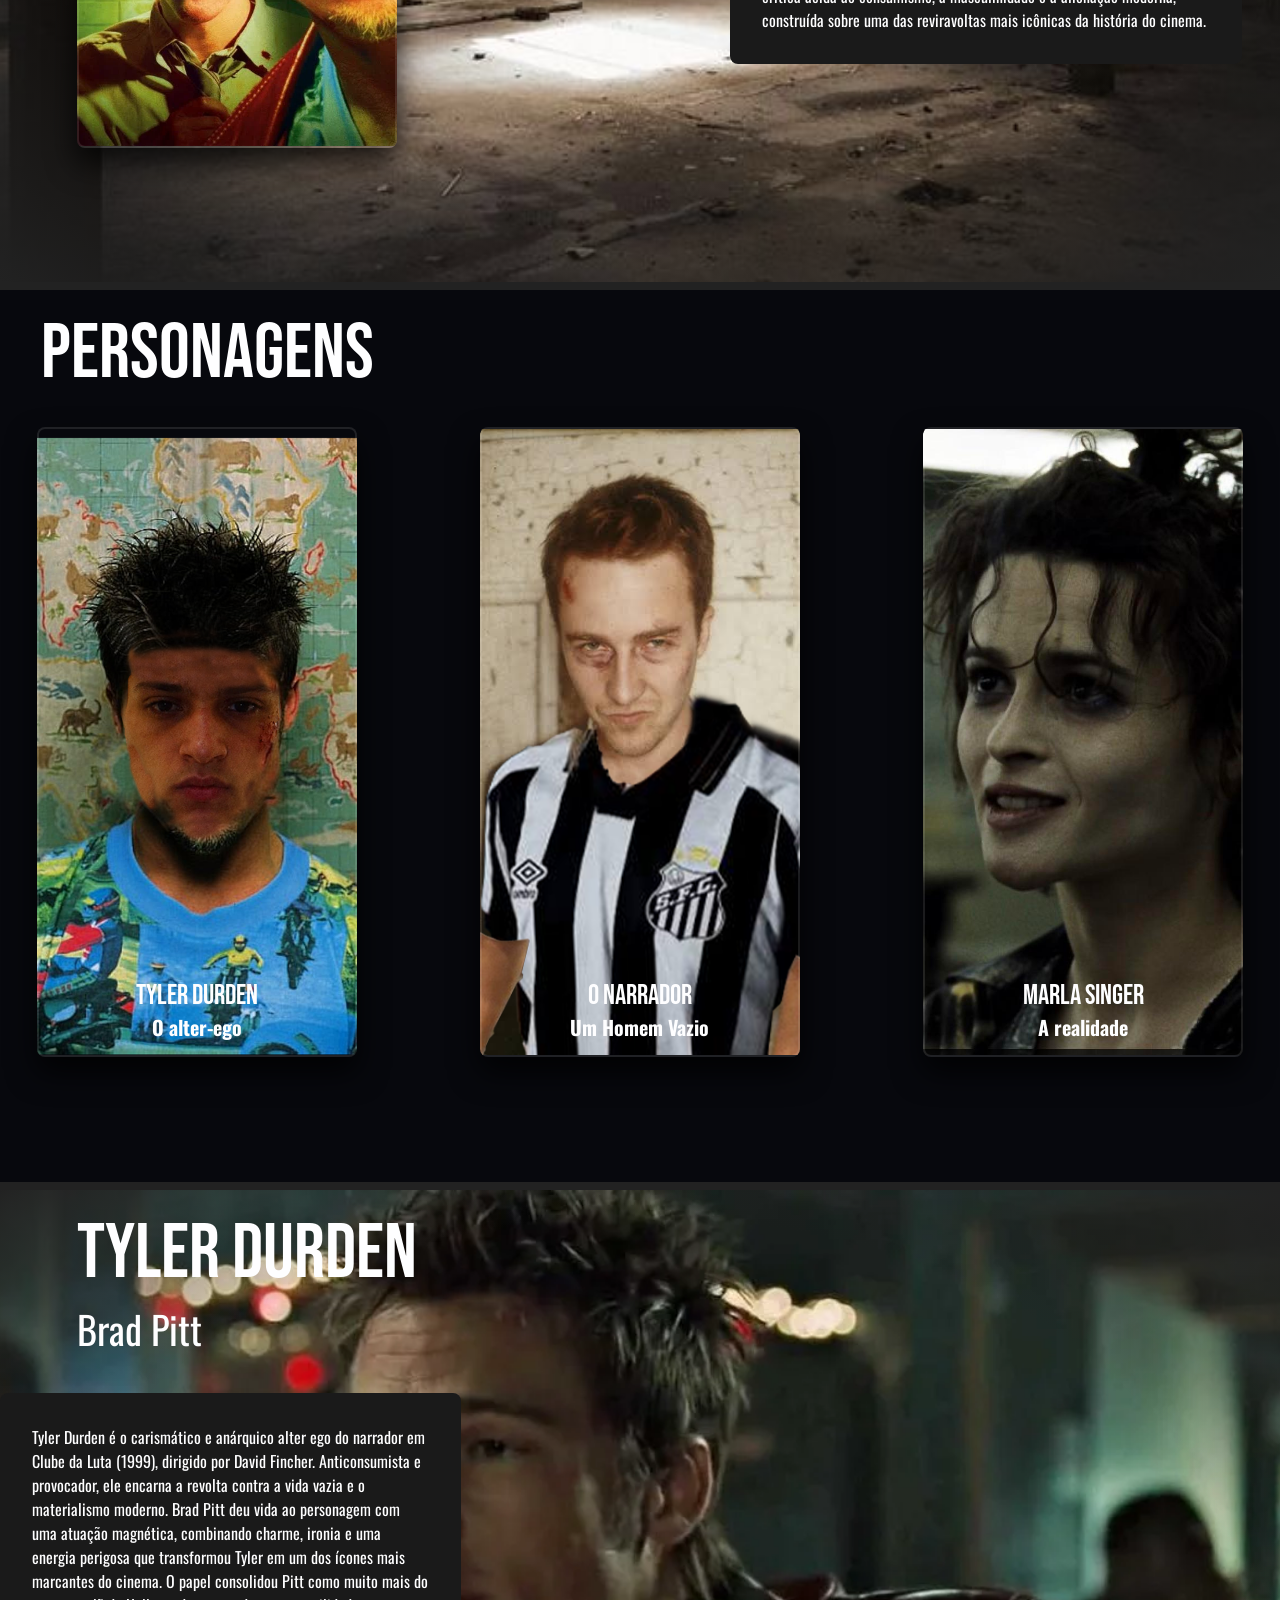
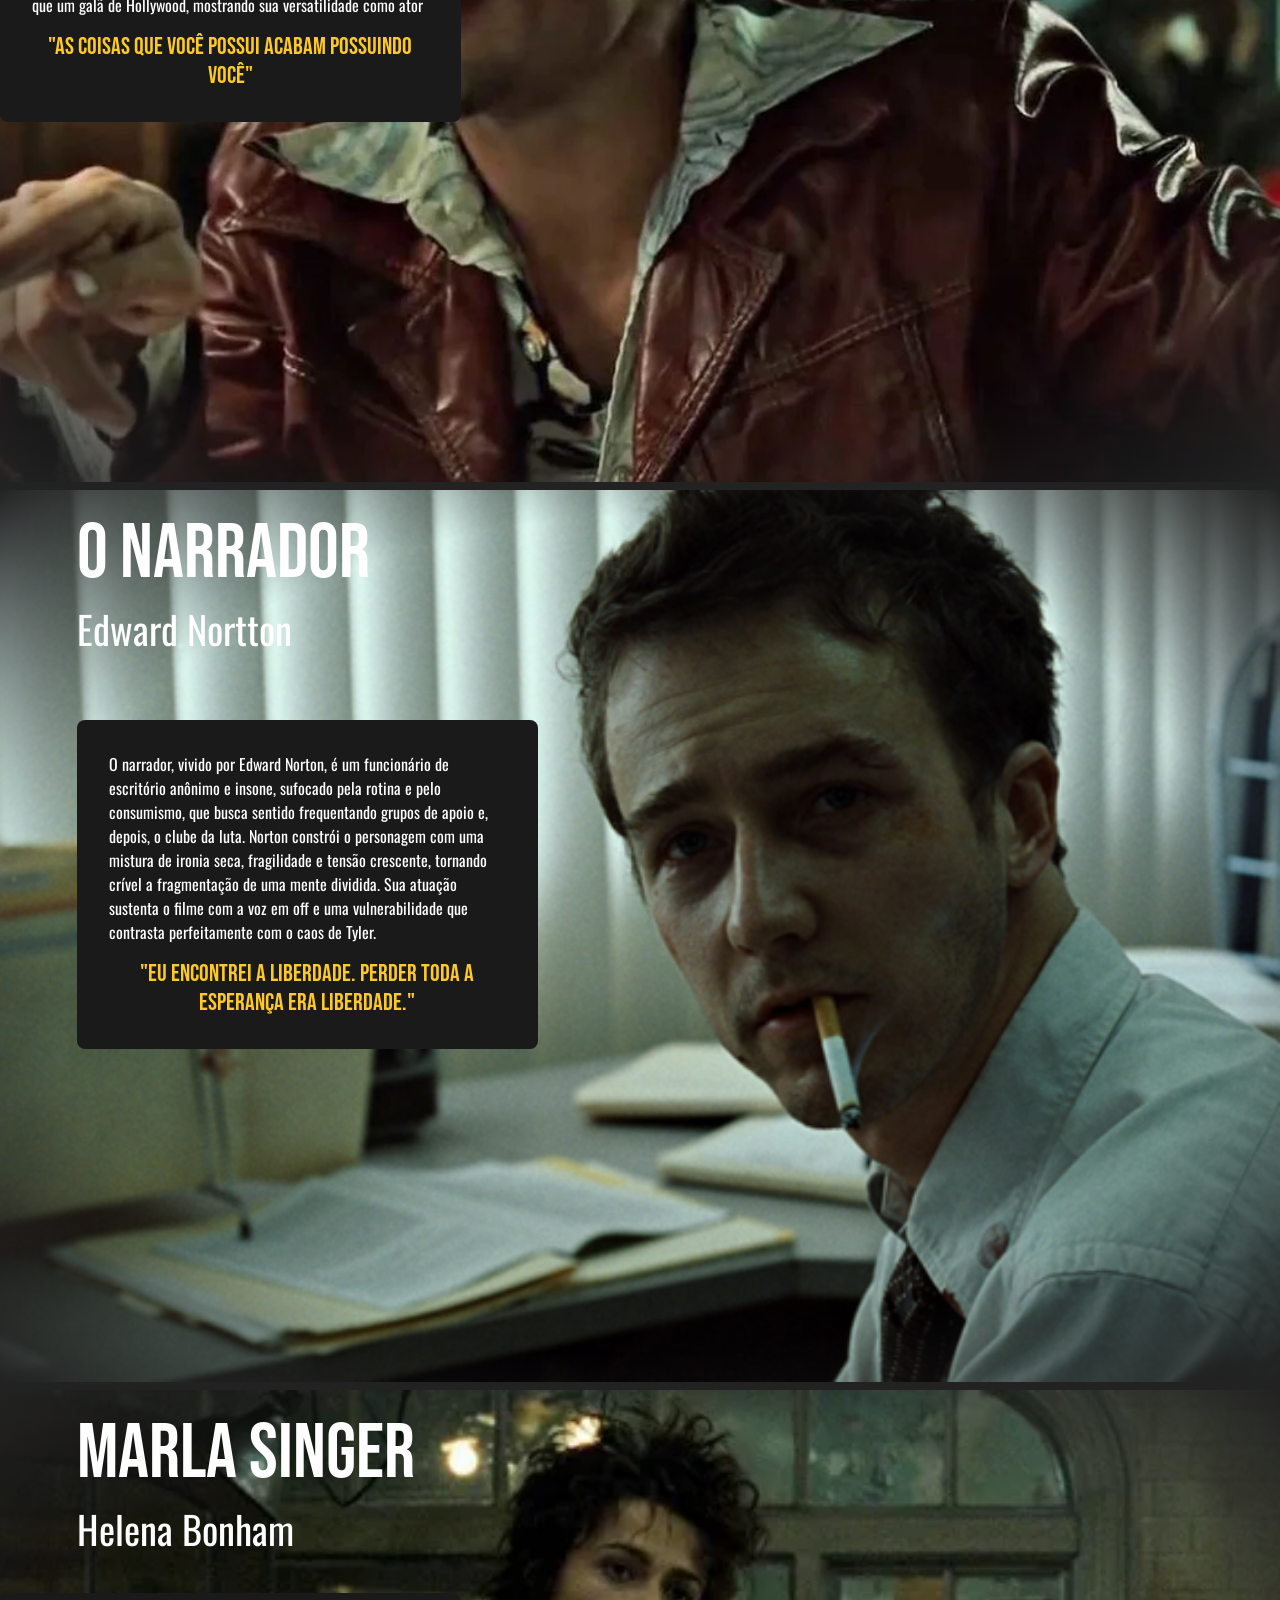
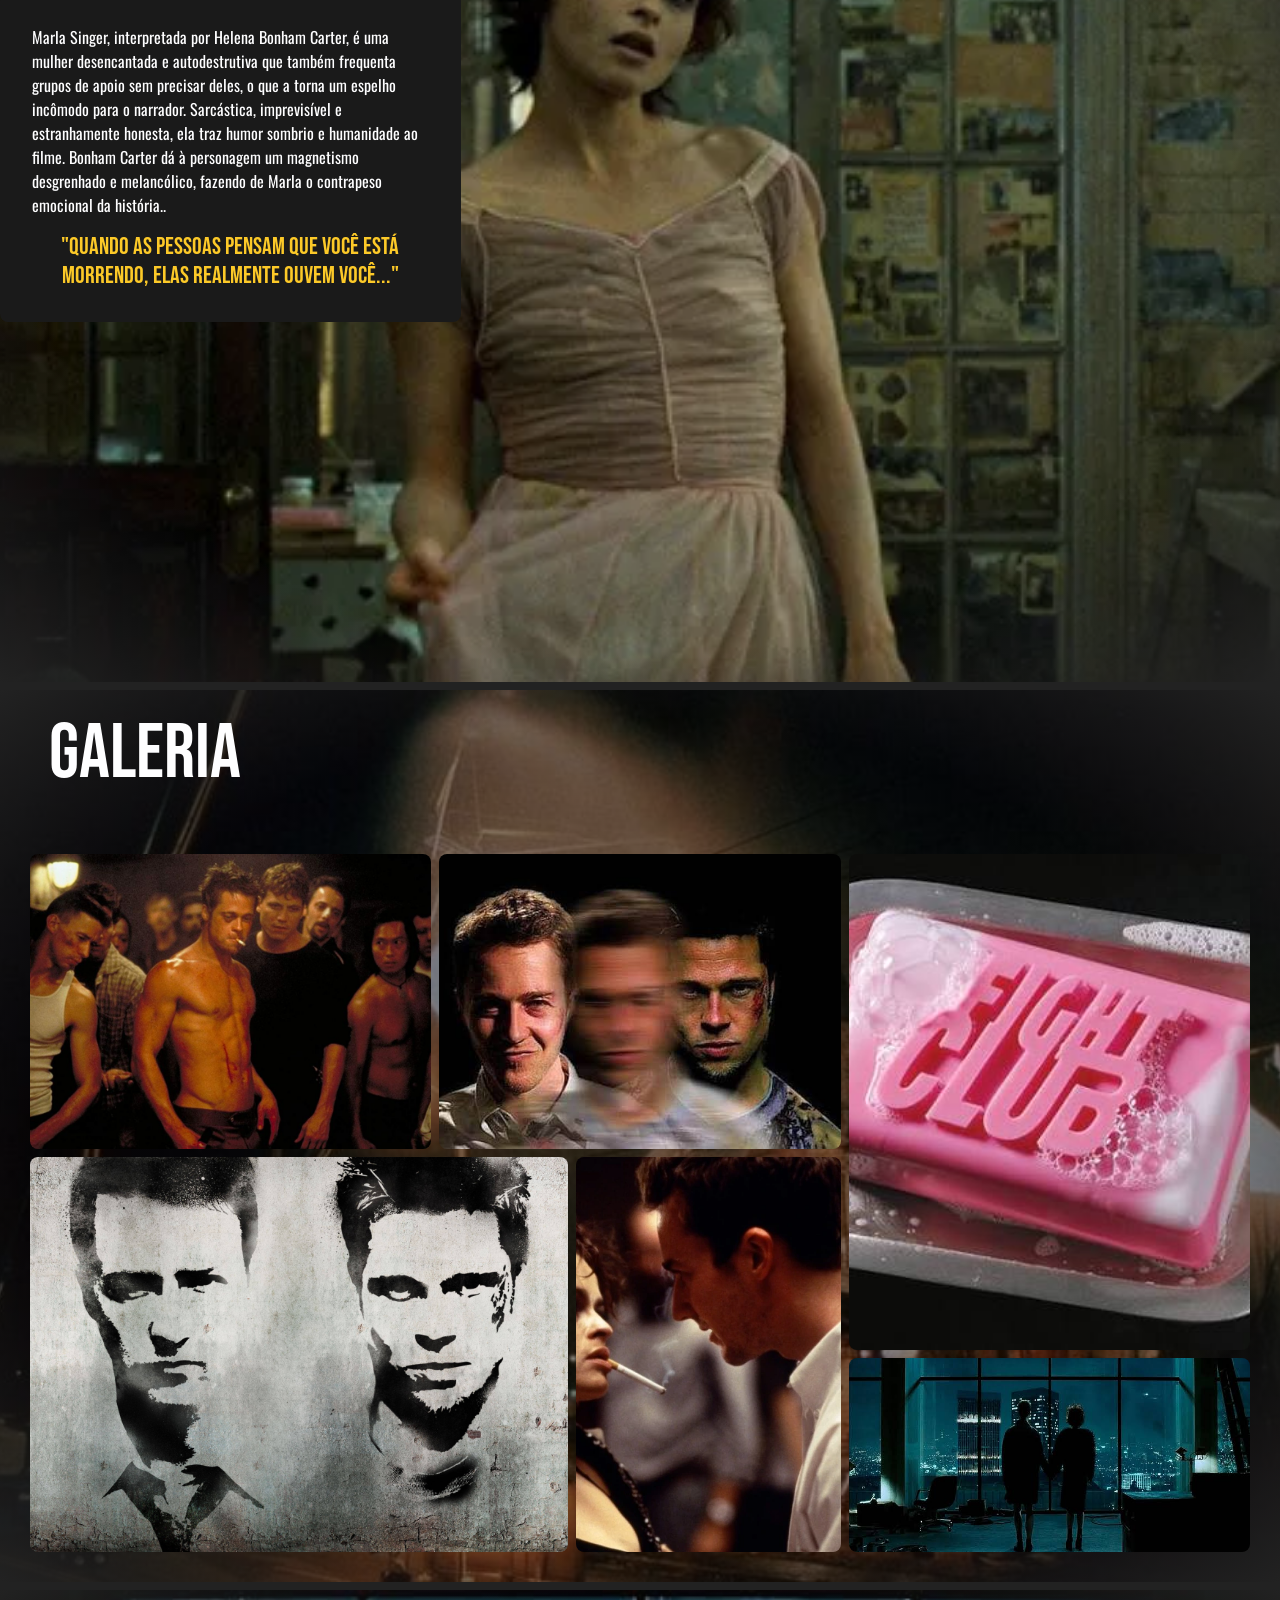
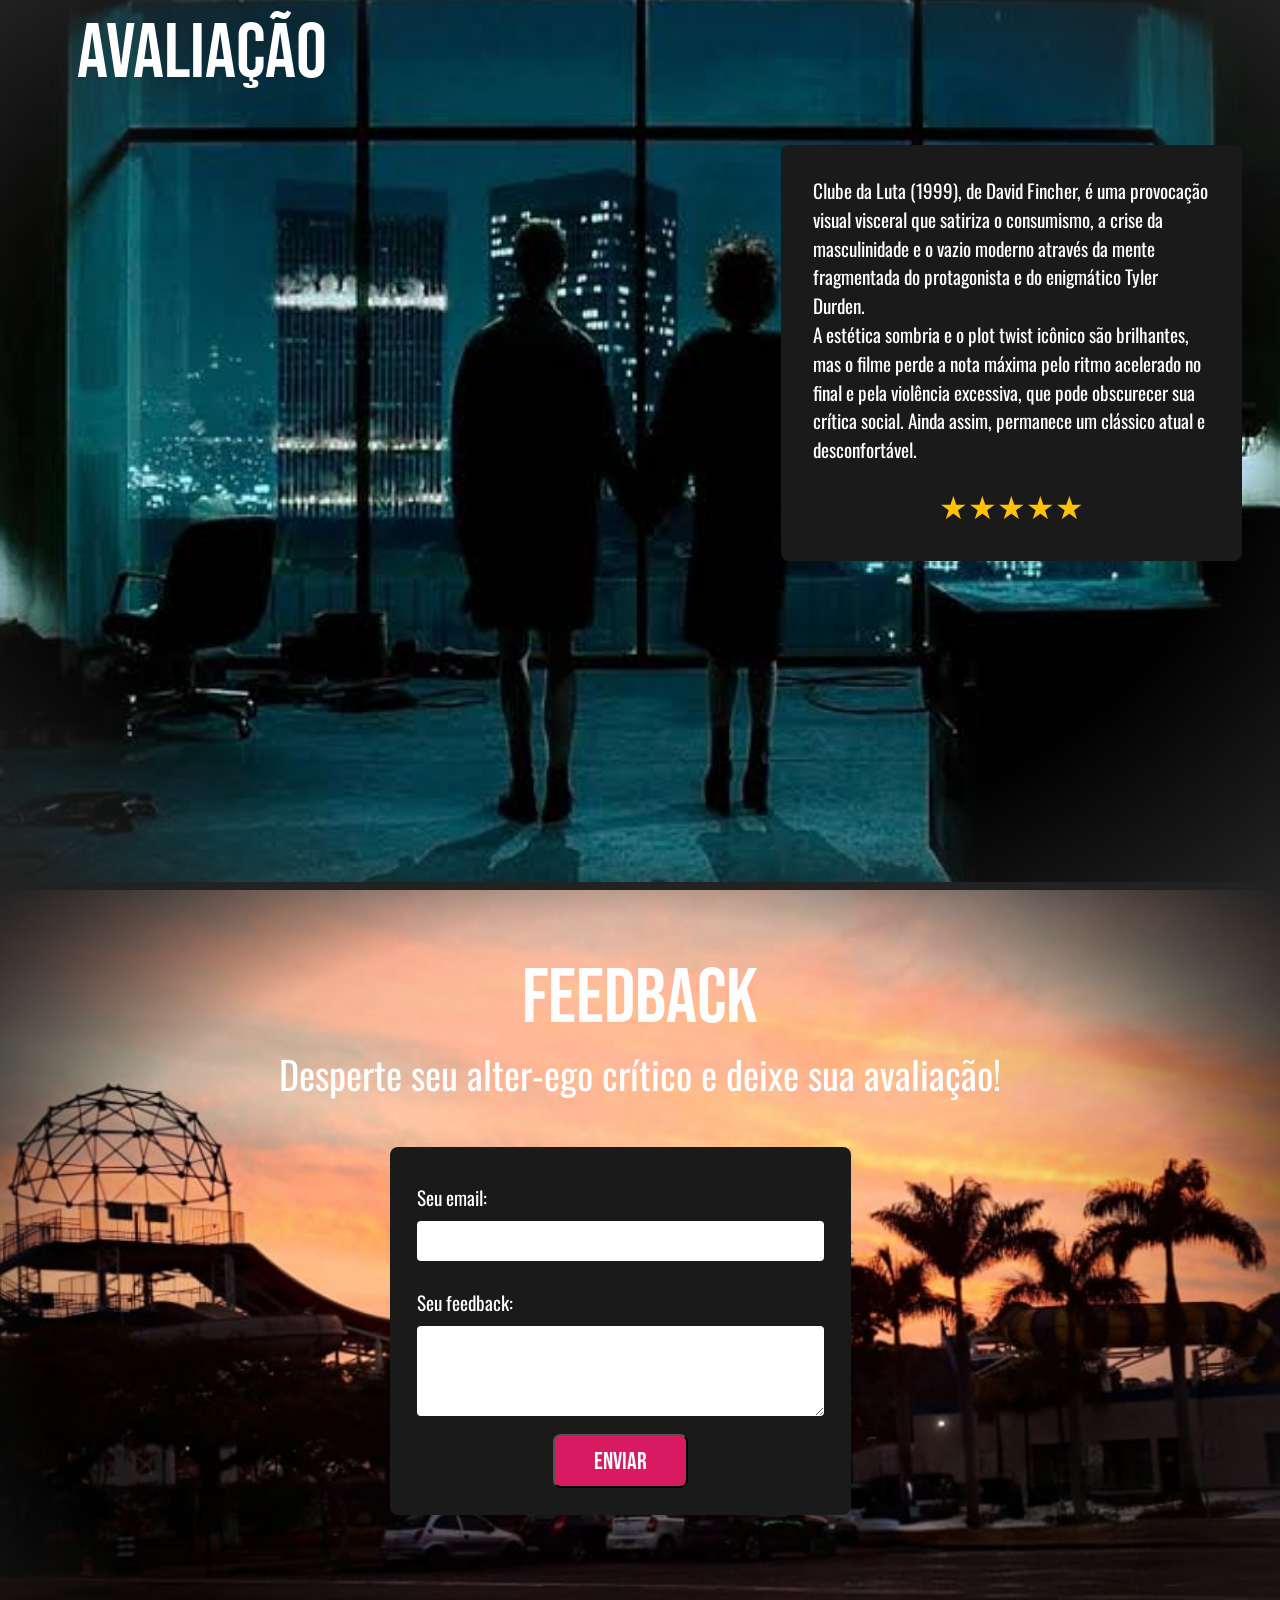
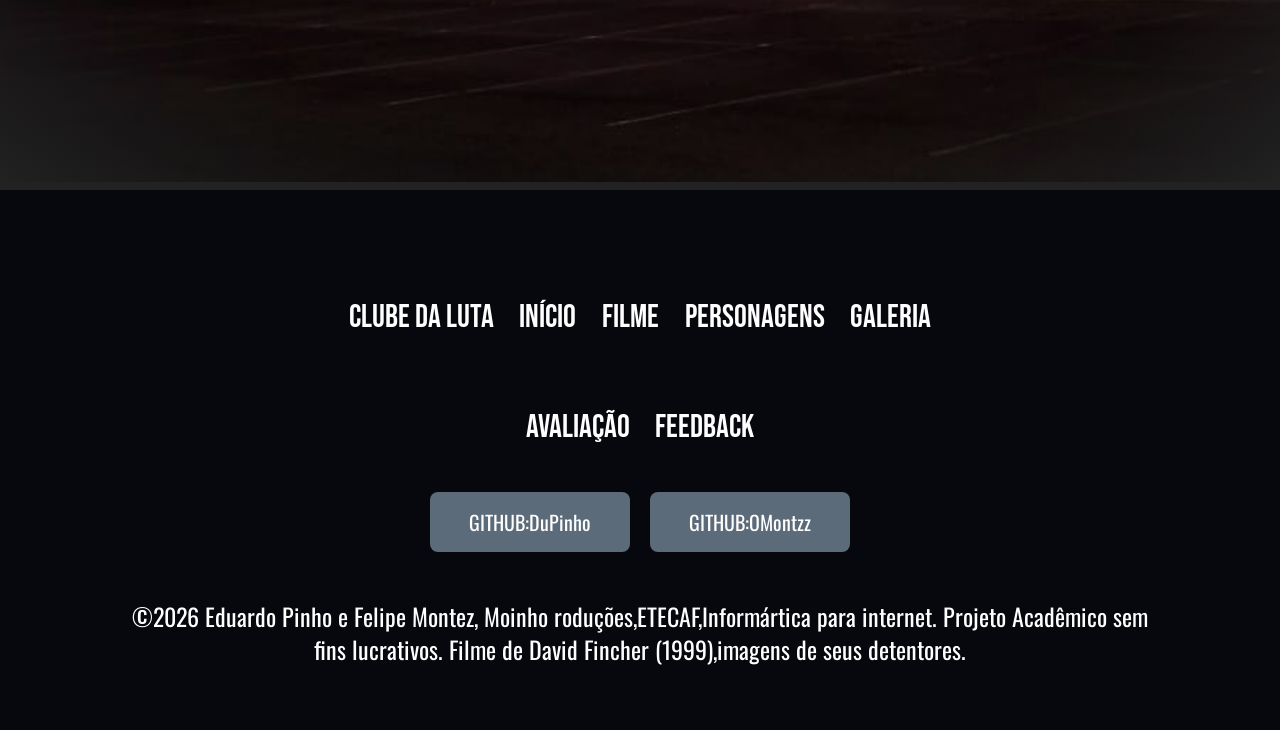
==== commit 32af0b82: "Revert "projeto final" This reverts commit 40a8340f957491924aa607ec943986931190b249." ====
--- a/index.html
+++ b/index.html
@@ -122,7 +122,7 @@
                 <img src="./imgs/ftGaleria04.jfif" alt="">
             </div>
             <div class="ftGal" id="ftGaleria5">
-                <img src="./imgs/SabãoAutoral.jpeg" alt="">
+                <img src="./imgs/ftGaleria05" alt="">
             </div>
             <div class="ftGal" id="ftGaleria6">
                 <img src="./imgs/ftPlot" alt="">
--- a/style.css
+++ b/style.css
@@ -25,11 +25,9 @@
 
 
 body{
-
-font-family: var(--fontOswald);
-background-color: var(--corBackgroundHeaderCards);
-color: var(--corText);
-
+    font-family: var(--fontOswald);
+    background-color: var(--corBackgroundHeaderCards);
+    color: var(--corText);
 }
 
 body::-webkit-scrollbar{
@@ -37,7 +35,6 @@
 }
 
 h1,h2,h3, .pgTitulo, .pgSubtitulo{
-
     font-family: var(--fontBabas);
     font-weight: normal;
 }
@@ -69,7 +66,9 @@
     display: flex;
         justify-content: center;
         align-items: center;
+    
     width: 50%;
+    
     gap: 3vw;
     font-size: 1.5rem;
 }
@@ -130,24 +129,6 @@
     }
     to{
         background-image: url(./imgs/ftCapaPhotoshop.png);
-    }
-}
-
-@keyframes trocaCard {
-    from{
-        background-image: url(./imgs/ftTylerPersoCard.jpg);
-    }
-    to{
-        background-image: url(./imgs/TylerMontez.png);
-    }
-}
-
-@keyframes trocaCard2 {
-    from{
-        background-image: url(./imgs/ftcardNarrador.png);
-    }
-    to{
-        background-image: url(./imgs/ftCardNarradorSantista.png);
     }
 }
 
@@ -251,7 +232,6 @@
 
 #filmeTitulo{
     margin-bottom: 2vh;
-    
 }
 
 #infosFilme{
@@ -280,7 +260,7 @@
 
     transition: transform 0.3s ease;
 
-    animation: trocaCapa 5s ease-in-out alternate infinite;
+    animation: trocaCapa 15s ease-in-out alternate infinite;
 
     margin-left:var(--margemLateral);
 }
@@ -376,27 +356,17 @@
 }
 
 #cardTyler{
-    background-image: url(imgs/ftTylerPersoCard.jpg);
+    background-image: url(imgs/TylerMontez.png);
     background-size: cover;
     background-position: center;
     background-repeat: no-repeat;
-} 
-
-#cardTyler:hover{
-
-    animation: trocaCard ease-in-out alternate 3s;
-
 }
 
 #cardNarrador{
-    background-image: url(imgs/ftcardNarrador.png);
+    background-image: url(imgs/ftcardNarradorSantista.png);
     background-size: cover;
     background-position: center;
     background-repeat: no-repeat;
-}
-
-#cardNarrador:hover{
-    animation: trocaCard2 ease-in-out alternate 3s;
 }
 
 #cardMarla{
@@ -661,9 +631,7 @@
 }
 
 #github .githubLink:hover{
-
     background-color: #7a8b9e;
-
 }
 
 #textoFooter{
@@ -676,7 +644,6 @@
 }
 
 @media (max-width: 767px){
-
     :root{
         --margemLateral:5vw;
     }
@@ -701,9 +668,14 @@
         padding-top: 2.5vh;
     }
 
+    label{
+        font-size: 1rem;
+    }
+
 
     #mainHeader{
         padding-right: 15vw;
+        margin-top: 4vh;
 
         gap: 2vw;
     }
@@ -750,9 +722,9 @@
     }
 
     #filmeTitulo{
-        justify-self: center;
-        
-
+            justify-self: center;
+
+        padding-top: 1vh;
         margin-left: 0;
         margin-bottom: 1vh;
     }
@@ -773,10 +745,12 @@
         height: auto;
         width: 90vw;
 
+        font-size: 0.9rem;
+            text-align: justify;
+        
         padding:1.5rem;
-        font-size: 0.9rem;
-        text-align: justify;
-        margin-top: 5vh;
+        margin-top: 3vh;
+        margin-left: 1.5vh;
     }
 
     #tituloResumo{
@@ -788,17 +762,18 @@
     }
 
     #personagensTitulo{
-        align-self: center;
-
+            align-self: center;
+
+        margin-top: -10vh;
         margin-left: 0;
-        margin-bottom: 1vh;
+        padding-bottom: -10vh;
     }
 
     #cardsPersonagens{
-        flex-direction: column;
-        justify-content: center;
-        align-items: center;
-        text-align: center;
+            flex-direction: column;
+            justify-content: center;
+            align-items: center;
+            text-align: center;
 
         gap: 2.5vh;
     }
@@ -810,32 +785,24 @@
         font-size: 1rem;
     }
 
-    #cardNarrador{background-position: center;}
-
-    /** configurar em outro momento a forma das imagens dentro dos cards */
-
-
-    /*! talvez tenha que ajustar o tamanho do padding do citacoes */
+    #cardNarrador{
+        background-position: center;
+    }
+
+    #cardTyler{
+        background-image: url(imgs/TylerMontez.png);
+        background-size: 210%;
+        background-position: center;
+        background-repeat: no-repeat;
+    }
 
     .persoPg{
-        padding-top:5vh;
         display: flex;
-        flex-direction: column;
-        justify-content: space-between;
-    }
-
-    .persoPg .pgTitulo,
-     .persoPg .pgSubtitulo{
-        margin-bottom: 2vh;
-        text-align: center;
-        margin-left: 0;
-    
-
-    }
-
+            flex-direction: column;
+            justify-content: space-between;
+    }
 
     #secPersonagensTyler{
-
         background:
             radial-gradient(rgba(0, 0, 0, 0.50) 600px, #222222),
             url(./imgs/ftTylerPersopgMobile.jfif);
@@ -884,6 +851,8 @@
         font-size: calc(var(--tamanhoFontePgTitulo) * 2);
         align-self: center;
 
+        margin-top: -1.5vh;
+        margin-bottom: -2vh;
     }
 
     #ftsGaleriaOrg{
@@ -913,20 +882,22 @@
     }
 
     #secAvaliacao{
-         justify-content: space-between;
+        justify-content: space-between;
     }
 
     #avaliacaoTitulo{
         text-align: center;
         margin: 0;
          font-size: calc(var(--tamanhoFontePgTitulo) * 2);
+
     }
 
     #infosBoxAval{
-
-           width: 90vw;
+        width: 90vw;
+        
         margin: 5vh auto;
         padding: 1.5rem;
+        
         font-size: 1rem;
     }
 
@@ -938,10 +909,9 @@
     }
 
     #secFeedback{
-
-        padding-bottom: 5vh;
+        padding-bottom: 0;
+        
         background-position: center center;
-
     }
 
     #feedbackTitulo{
@@ -957,10 +927,6 @@
         width: 90vw;
         margin: 5vh auto;
         padding: 1.5rem;
-    }
-
-        label{
-        font-size: 1rem;
     }
 
     #navFooter{
@@ -1012,6 +978,7 @@
         max-width: 420px;
         
         margin: 0;
+        margin-bottom: 15vh;
         
         font-size: 0.85rem;
         line-height: 1.5;
@@ -1066,7 +1033,7 @@
             url(./imgs/ftHomeMobile.jpg);
         background-size: cover;
         background-repeat: no-repeat;
-        background-position: center ;
+        background-position: center;
 
             justify-content: center;
             align-items: center;
@@ -1098,7 +1065,7 @@
     }
 
     #infosFilme{
-        height: 100vh;
+        height: 78vh;
 
             flex-direction: column;
             justify-content: flex-start;
@@ -1212,7 +1179,6 @@
     }
 
 
-
     #avaliacaoTitulo{
         font-size: calc(var(--tamanhoFontePgTitulo) * 2);
         align-self: center;
@@ -1222,7 +1188,9 @@
     #infosBoxAval{
         width: 85vw;
         max-width: 800px;
-        margin:30vh auto;
+        margin-top: 40vh;
+        margin-left: auto;
+        margin-right: auto;
     }
 
     .txtAval{
@@ -1256,8 +1224,9 @@
 }
 @media(min-width:1400px){
     :root{
-        --tamanhoFontePgTitulo:6rem;
+        --tamanhoFontePgTitulo:5rem;
         --tamanhFontePgSubtitulo:2.5rem;
+        --margemLateral:10vw;
     }
 
     .infosBoxFilme,.infosBox{
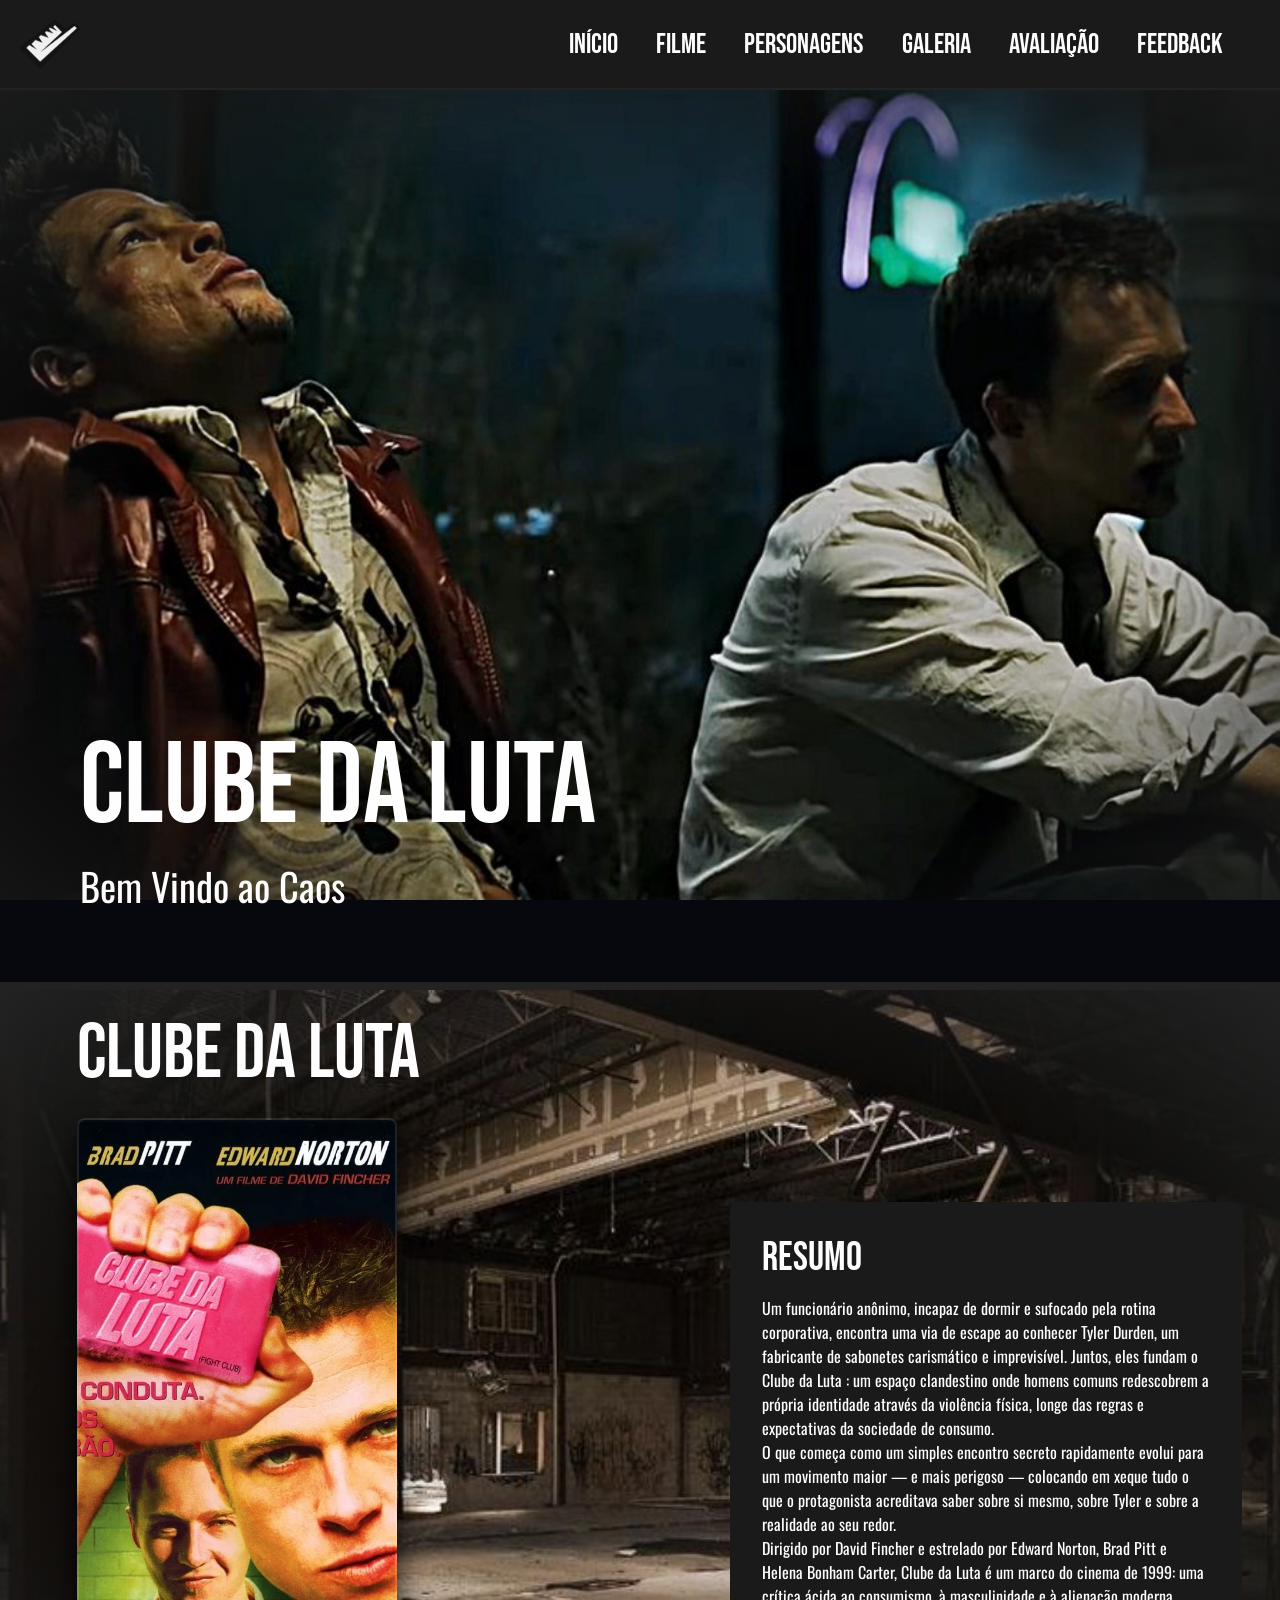
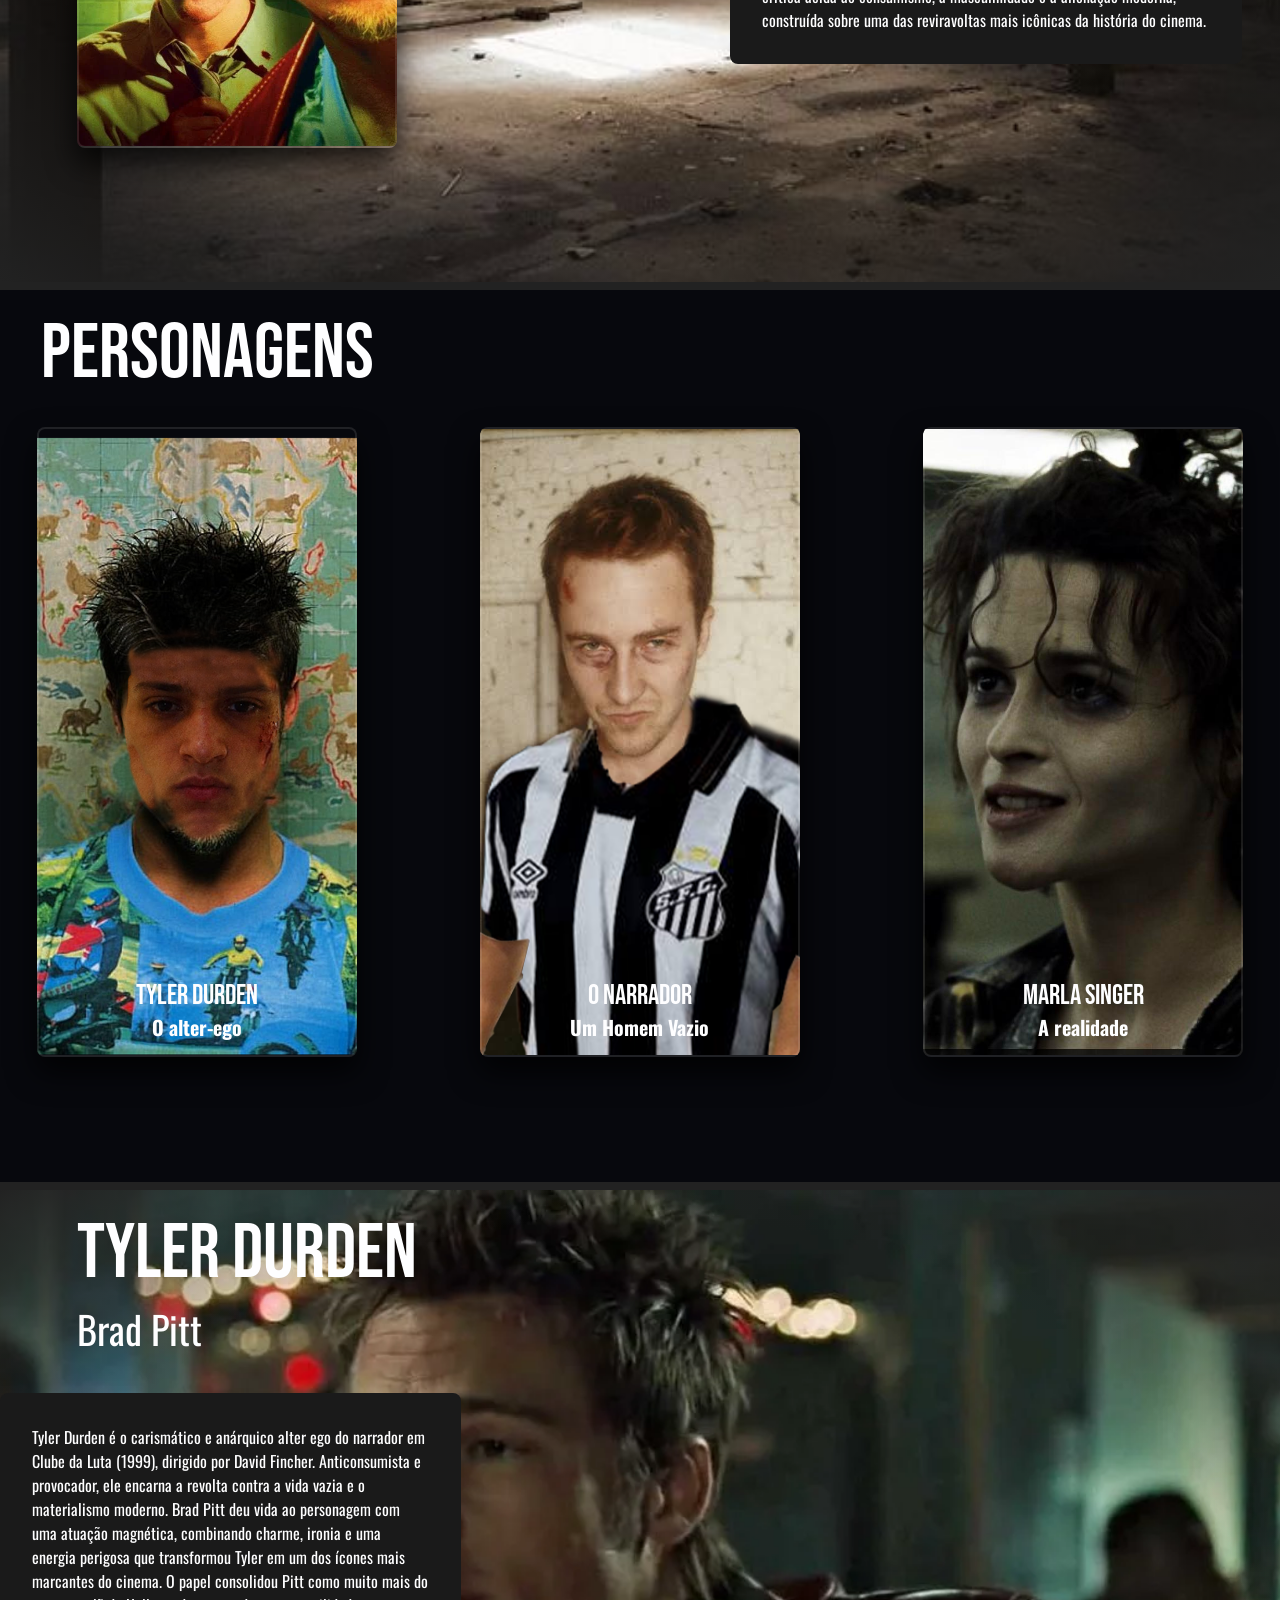
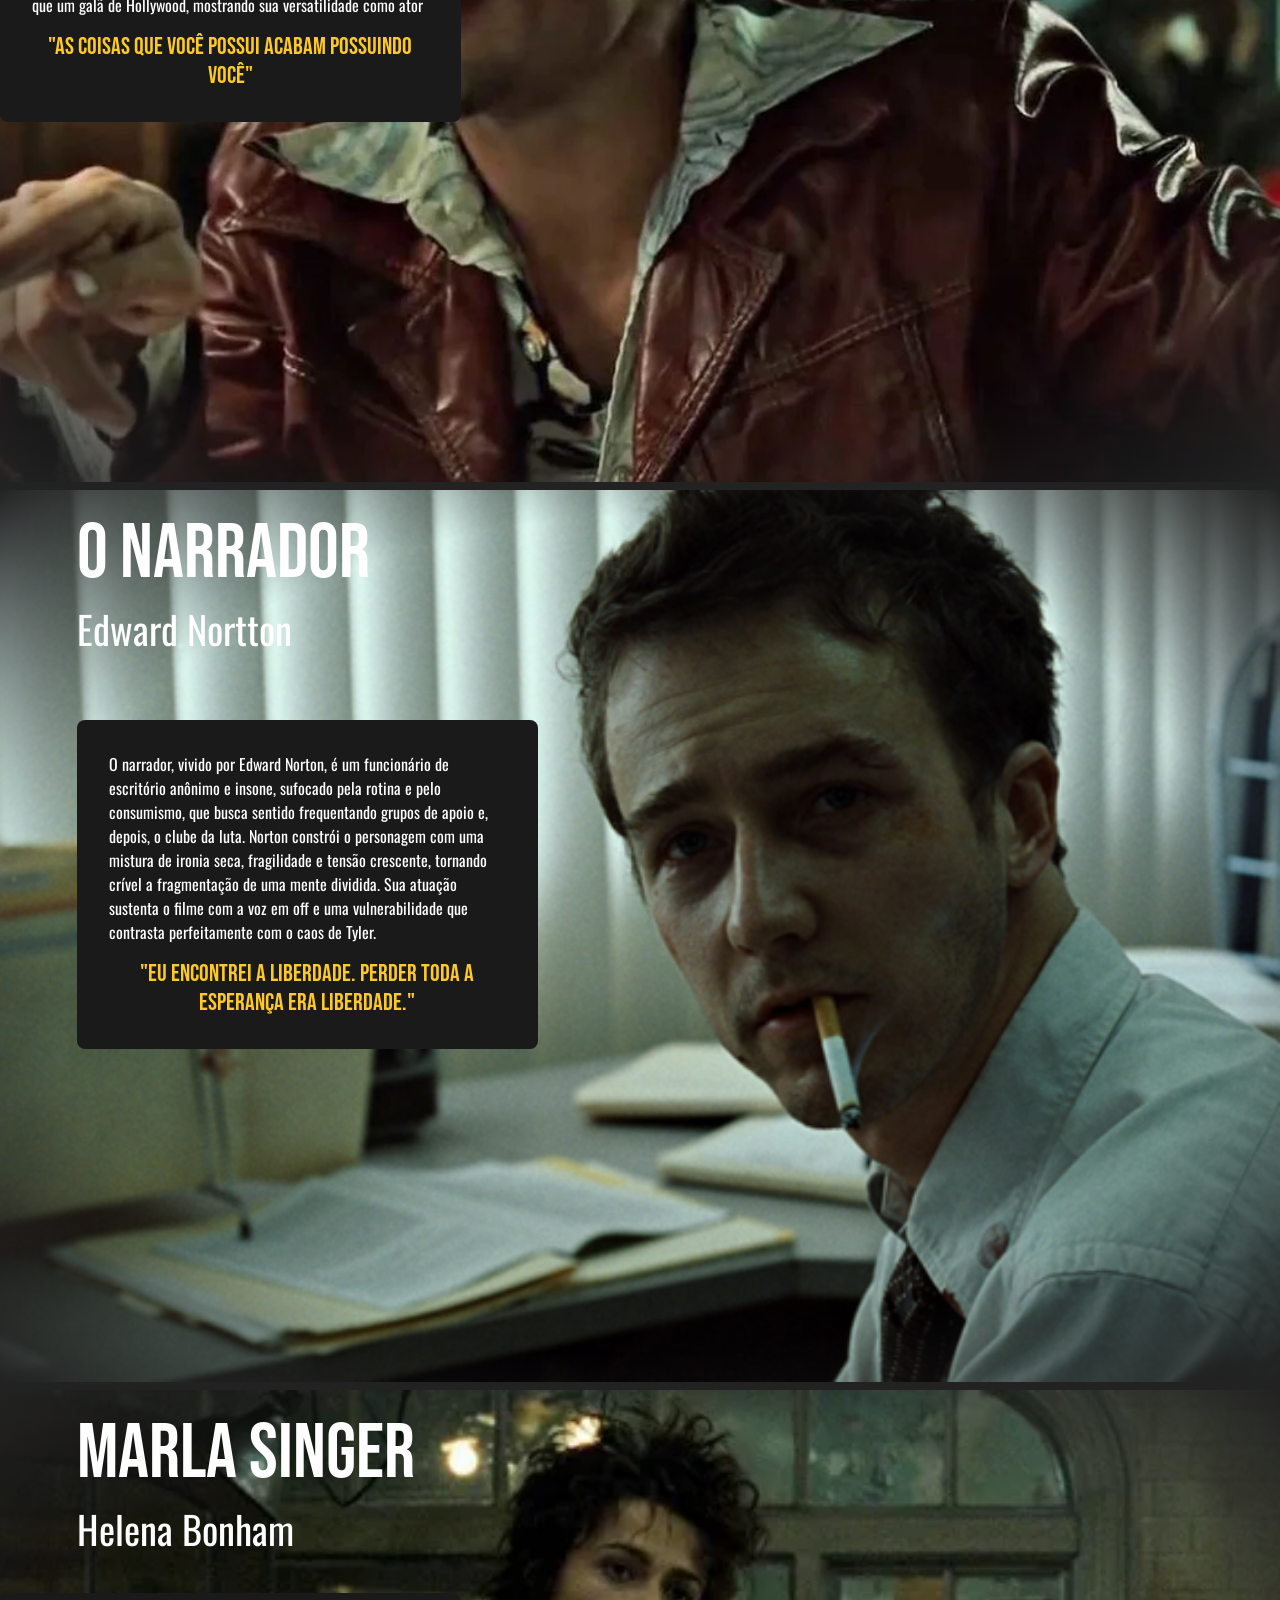
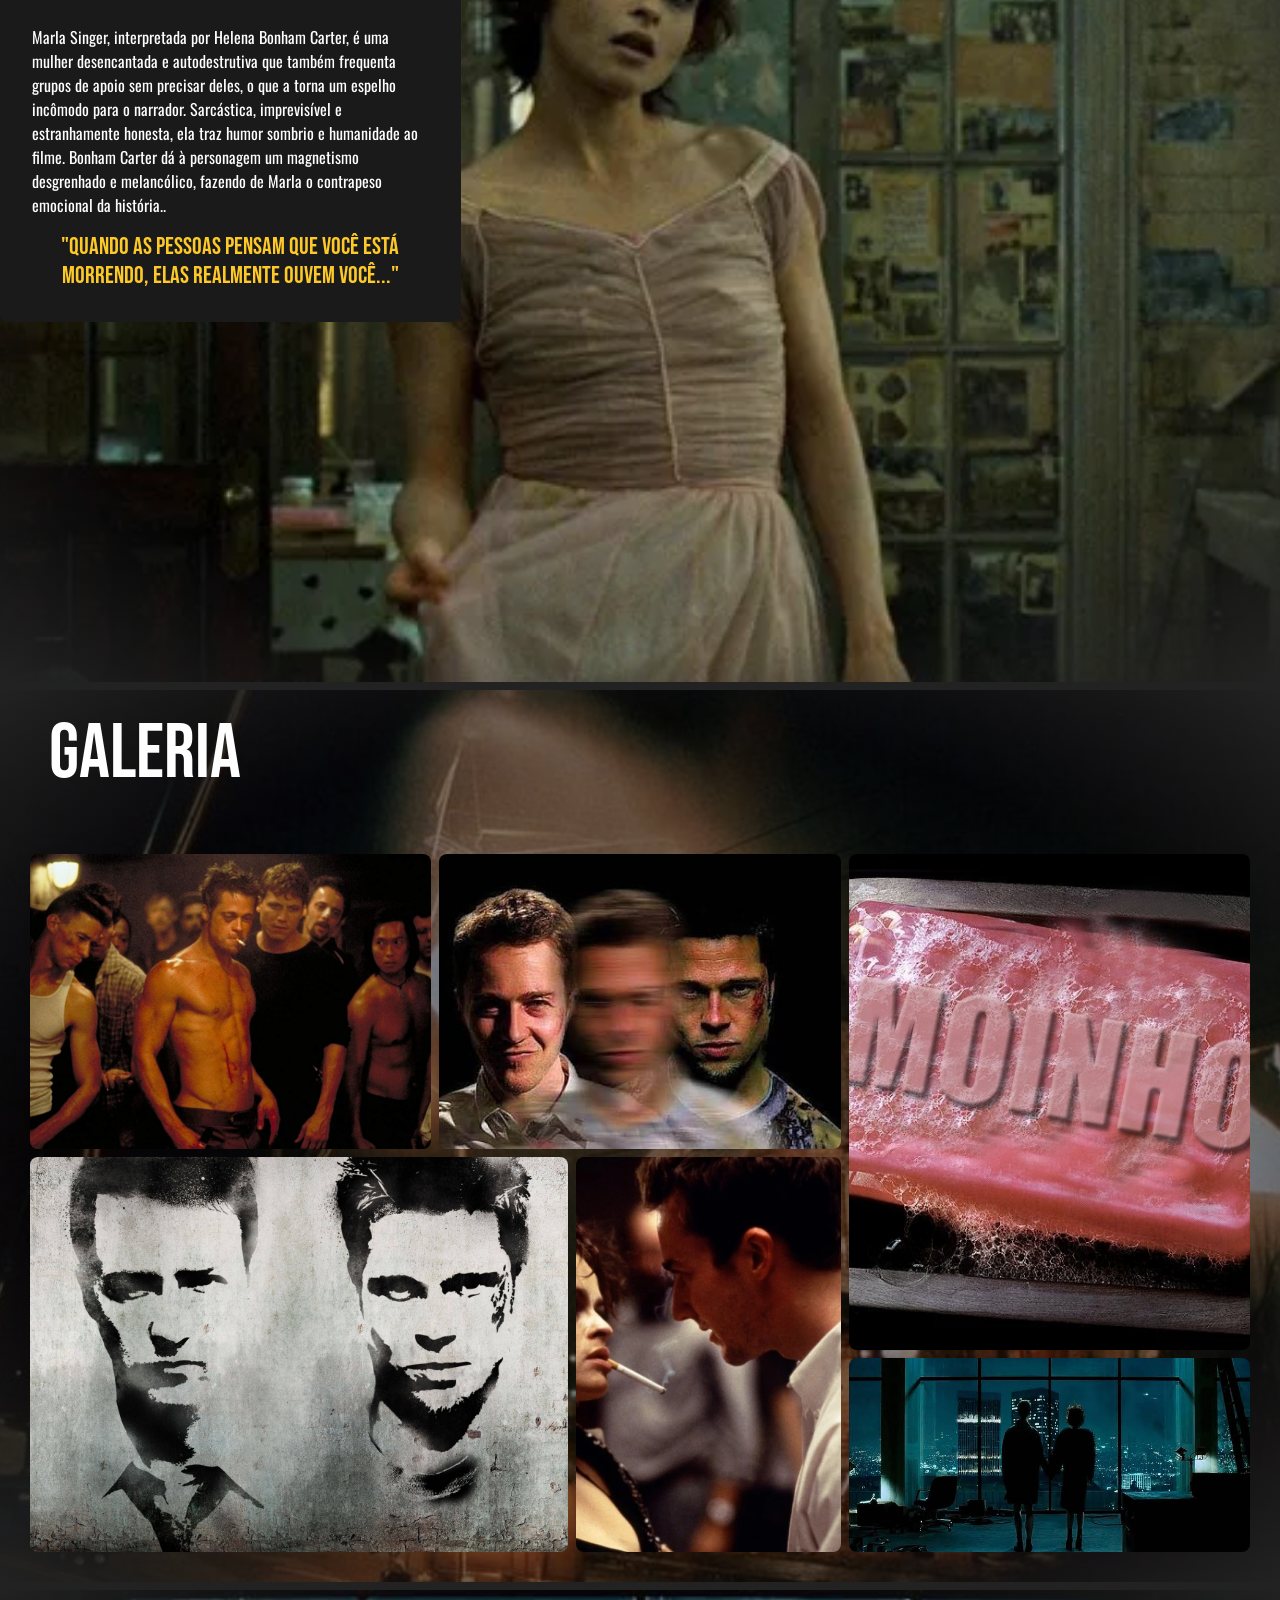
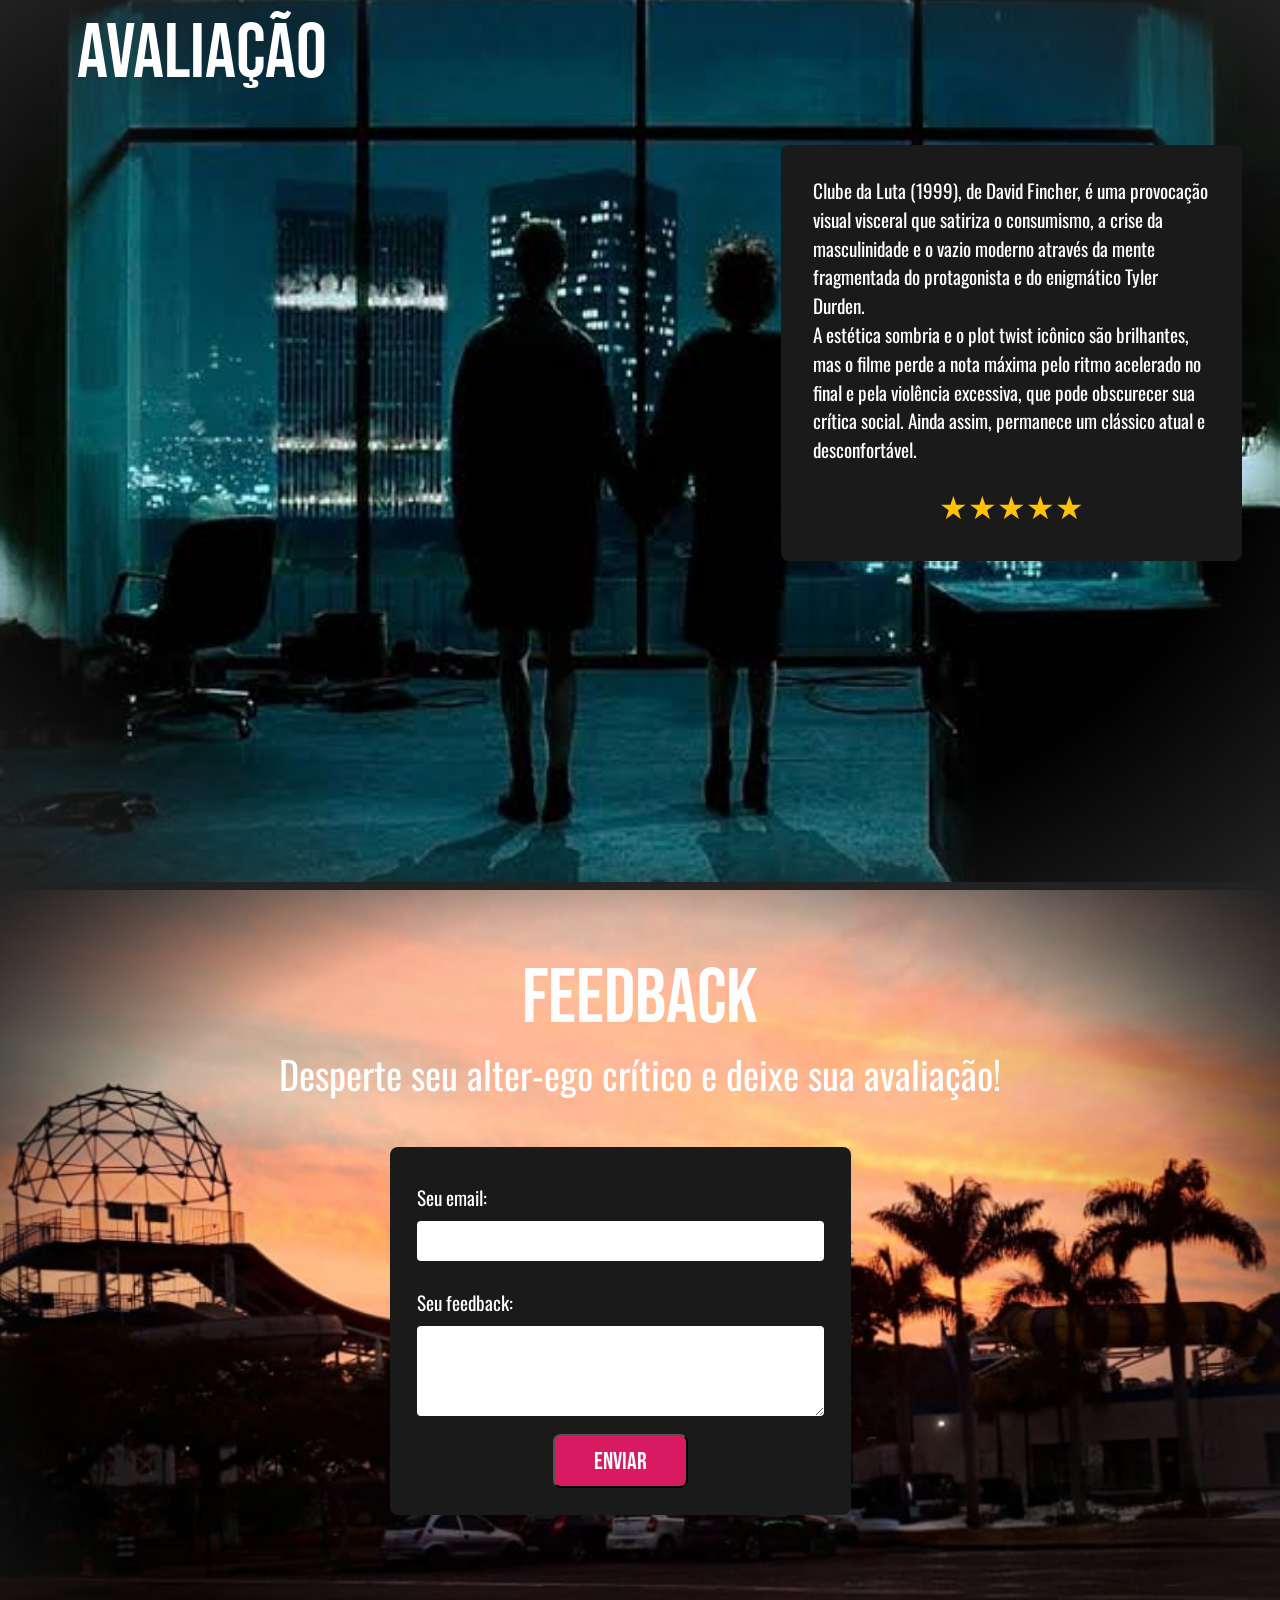
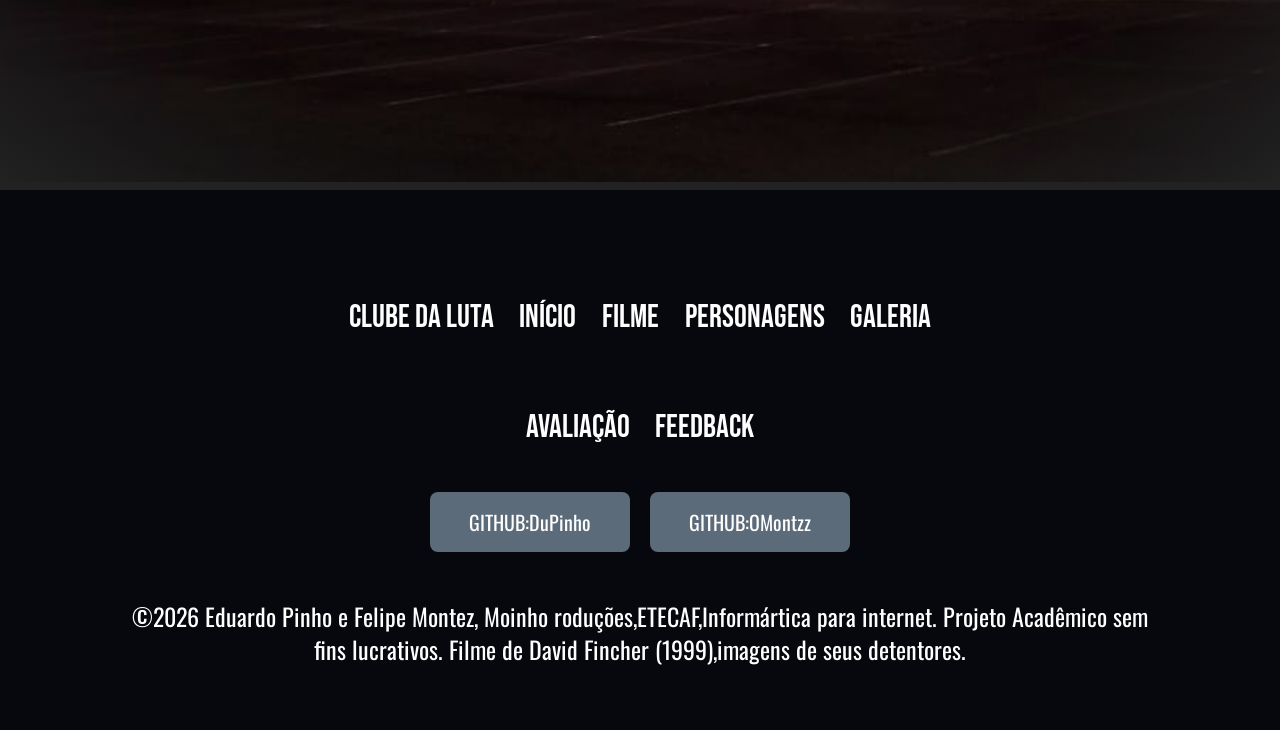
==== commit 4de0fe6a: "eu desisto" ====
--- a/index.html
+++ b/index.html
@@ -122,7 +122,7 @@
                 <img src="./imgs/ftGaleria04.jfif" alt="">
             </div>
             <div class="ftGal" id="ftGaleria5">
-                <img src="./imgs/ftGaleria05" alt="">
+                <img src="./imgs/sabaoPhotoshop.jpeg" alt="">
             </div>
             <div class="ftGal" id="ftGaleria6">
                 <img src="./imgs/ftPlot" alt="">
--- a/style.css
+++ b/style.css
@@ -1123,7 +1123,7 @@
         font-size: 1rem;
     }
 
-        #cardTyler{
+    #cardTyler{
     margin-top: -2vh;
     }
 
@@ -1135,10 +1135,10 @@
         margin-bottom: 5vh;
     }
 
-       .persoPg .infosBox{
+    .persoPg .infosBox{
         width:50vw;
         max-width: 500px;
-       }
+    }
 
     #secPersonagensNarrador{
         background-image: url(./imgs/ftNarraPersopgMobile.jfif);
@@ -1219,9 +1219,8 @@
         font-size: 2rem;
 
     }
-
-
-}
+}
+
 @media(min-width:1400px){
     :root{
         --tamanhoFontePgTitulo:5rem;
